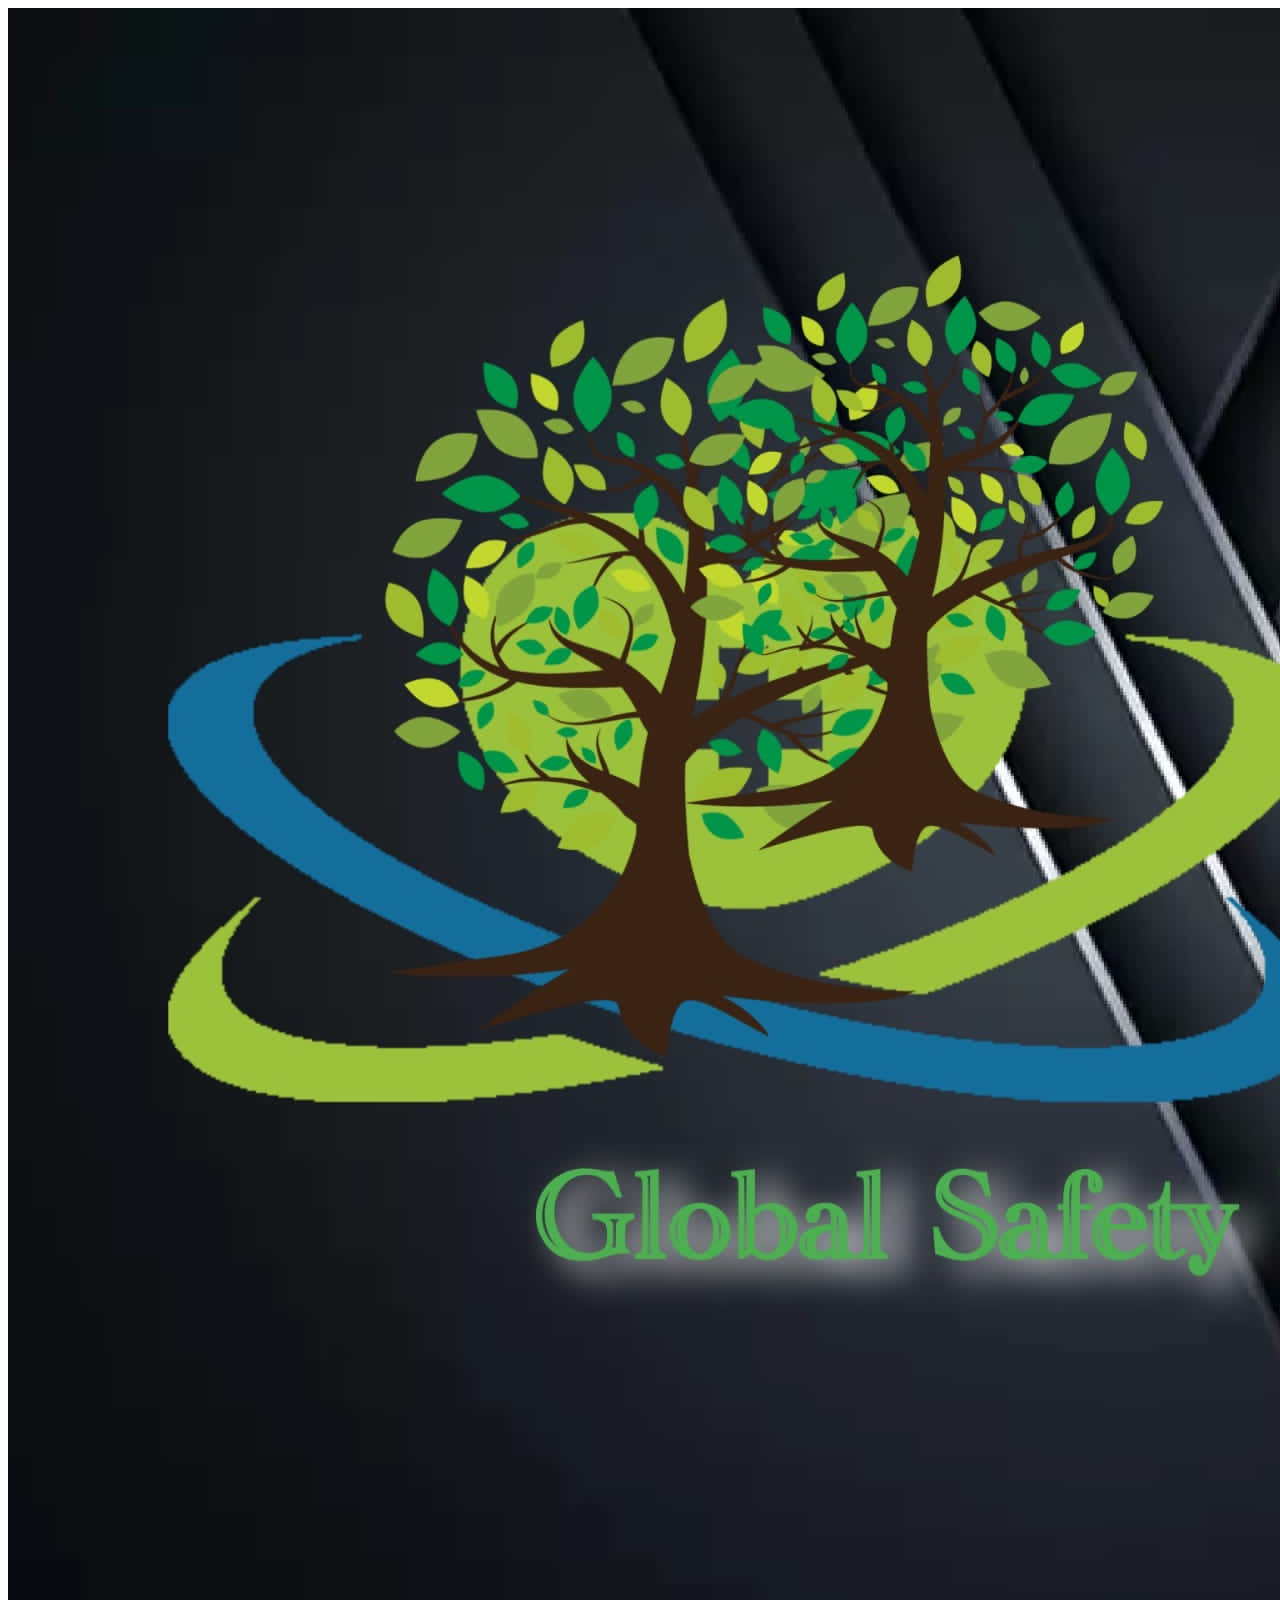
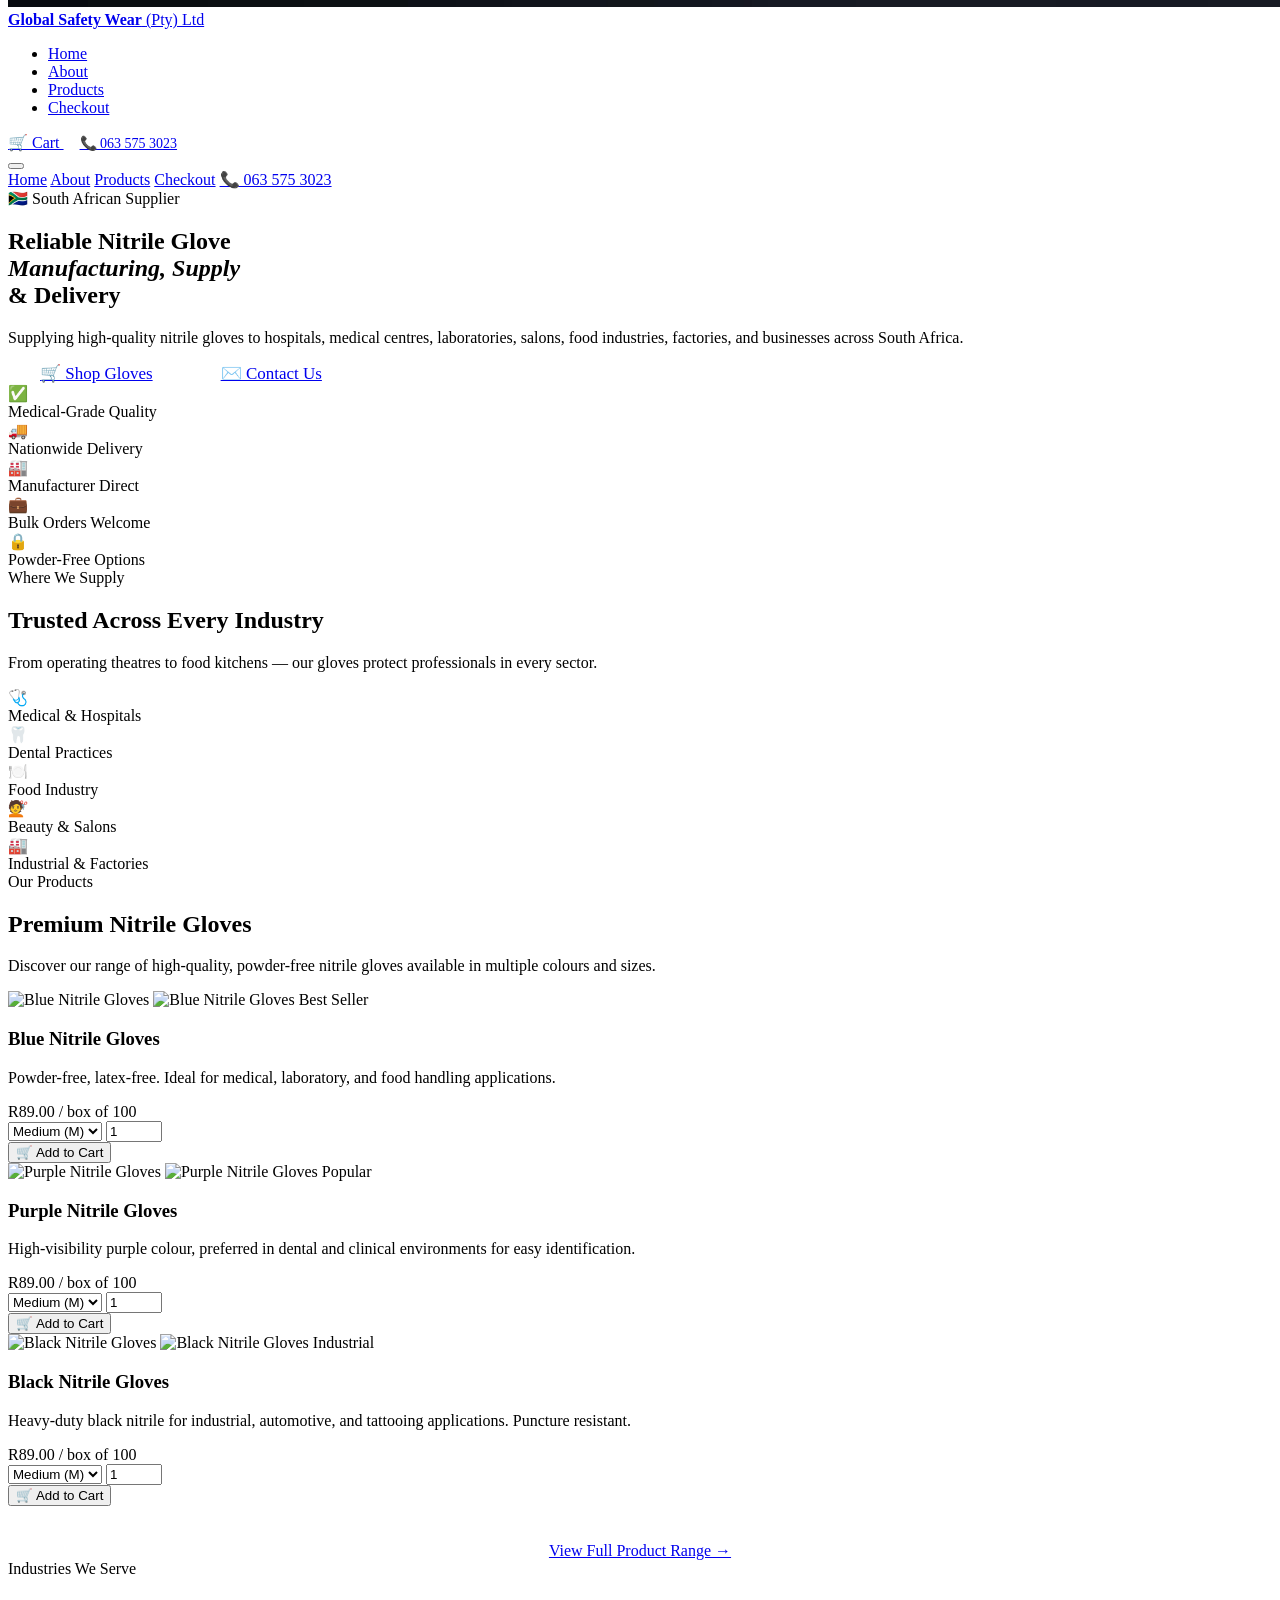
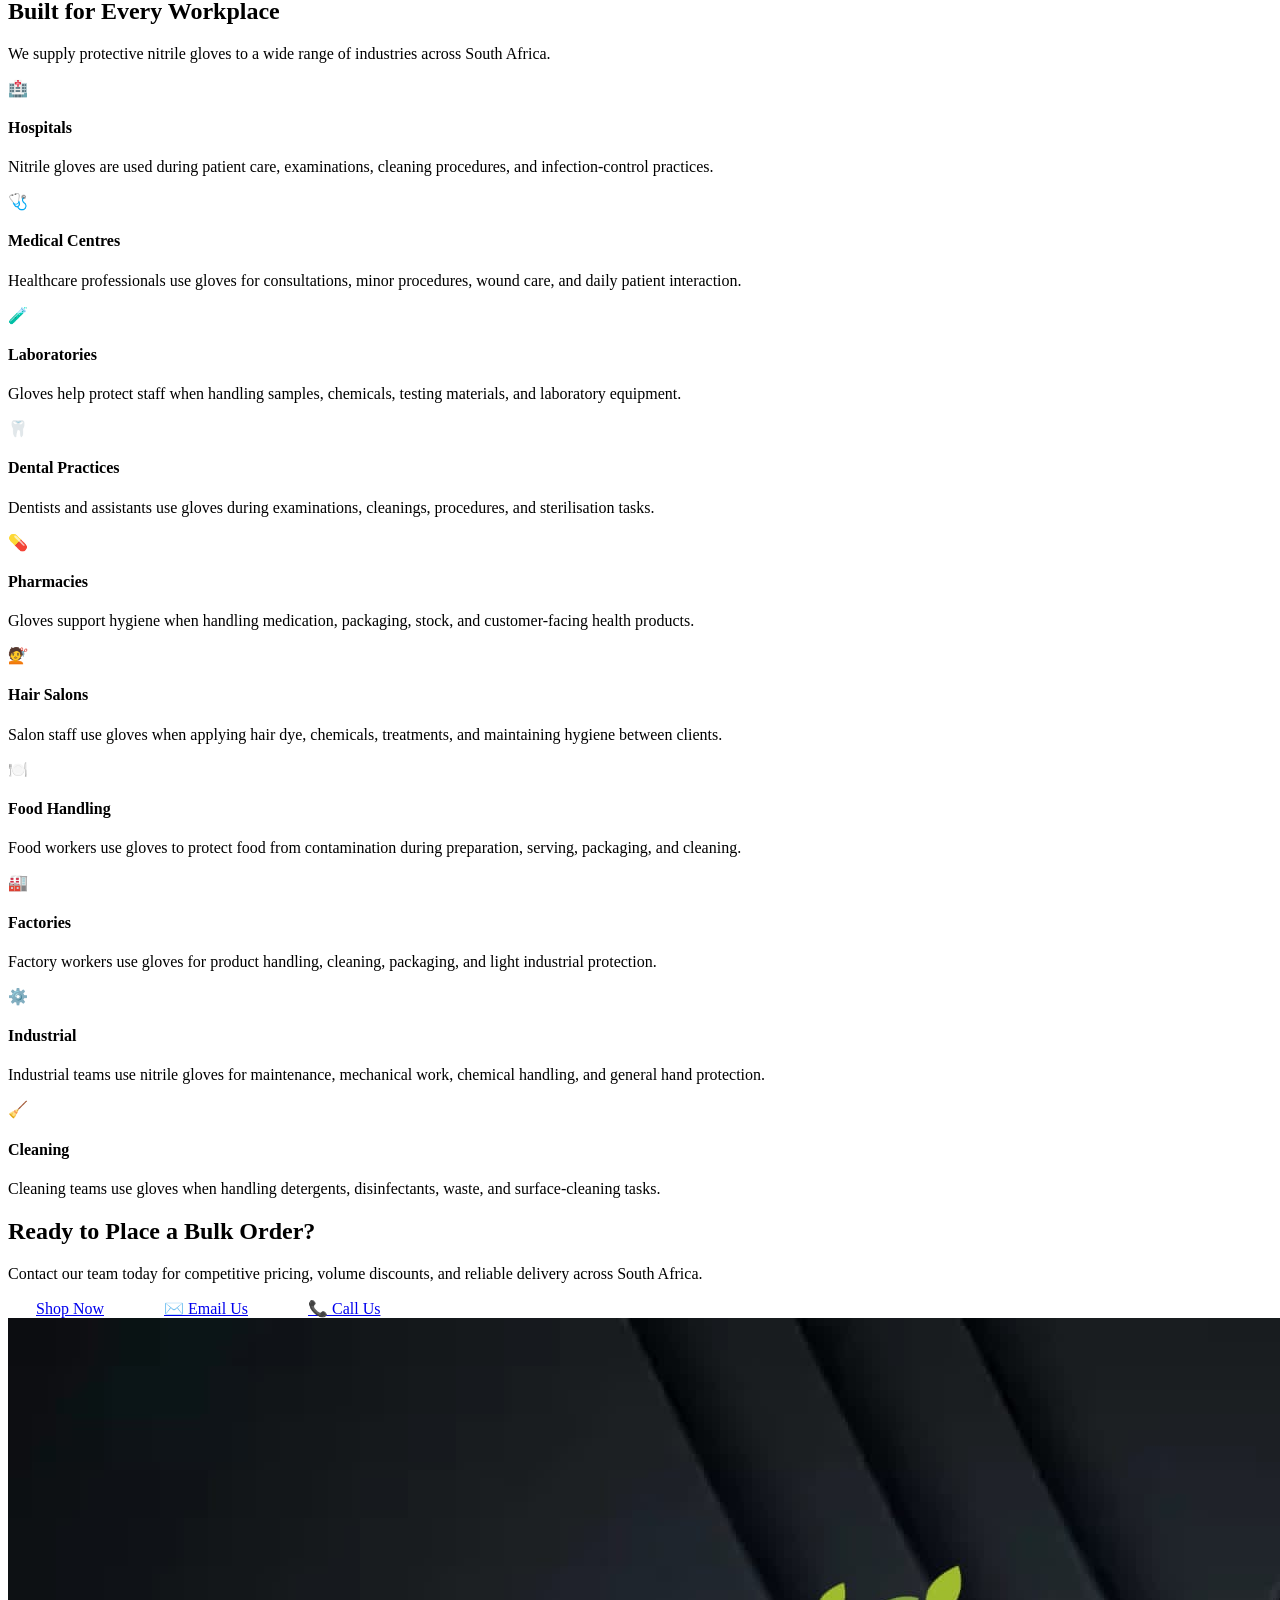
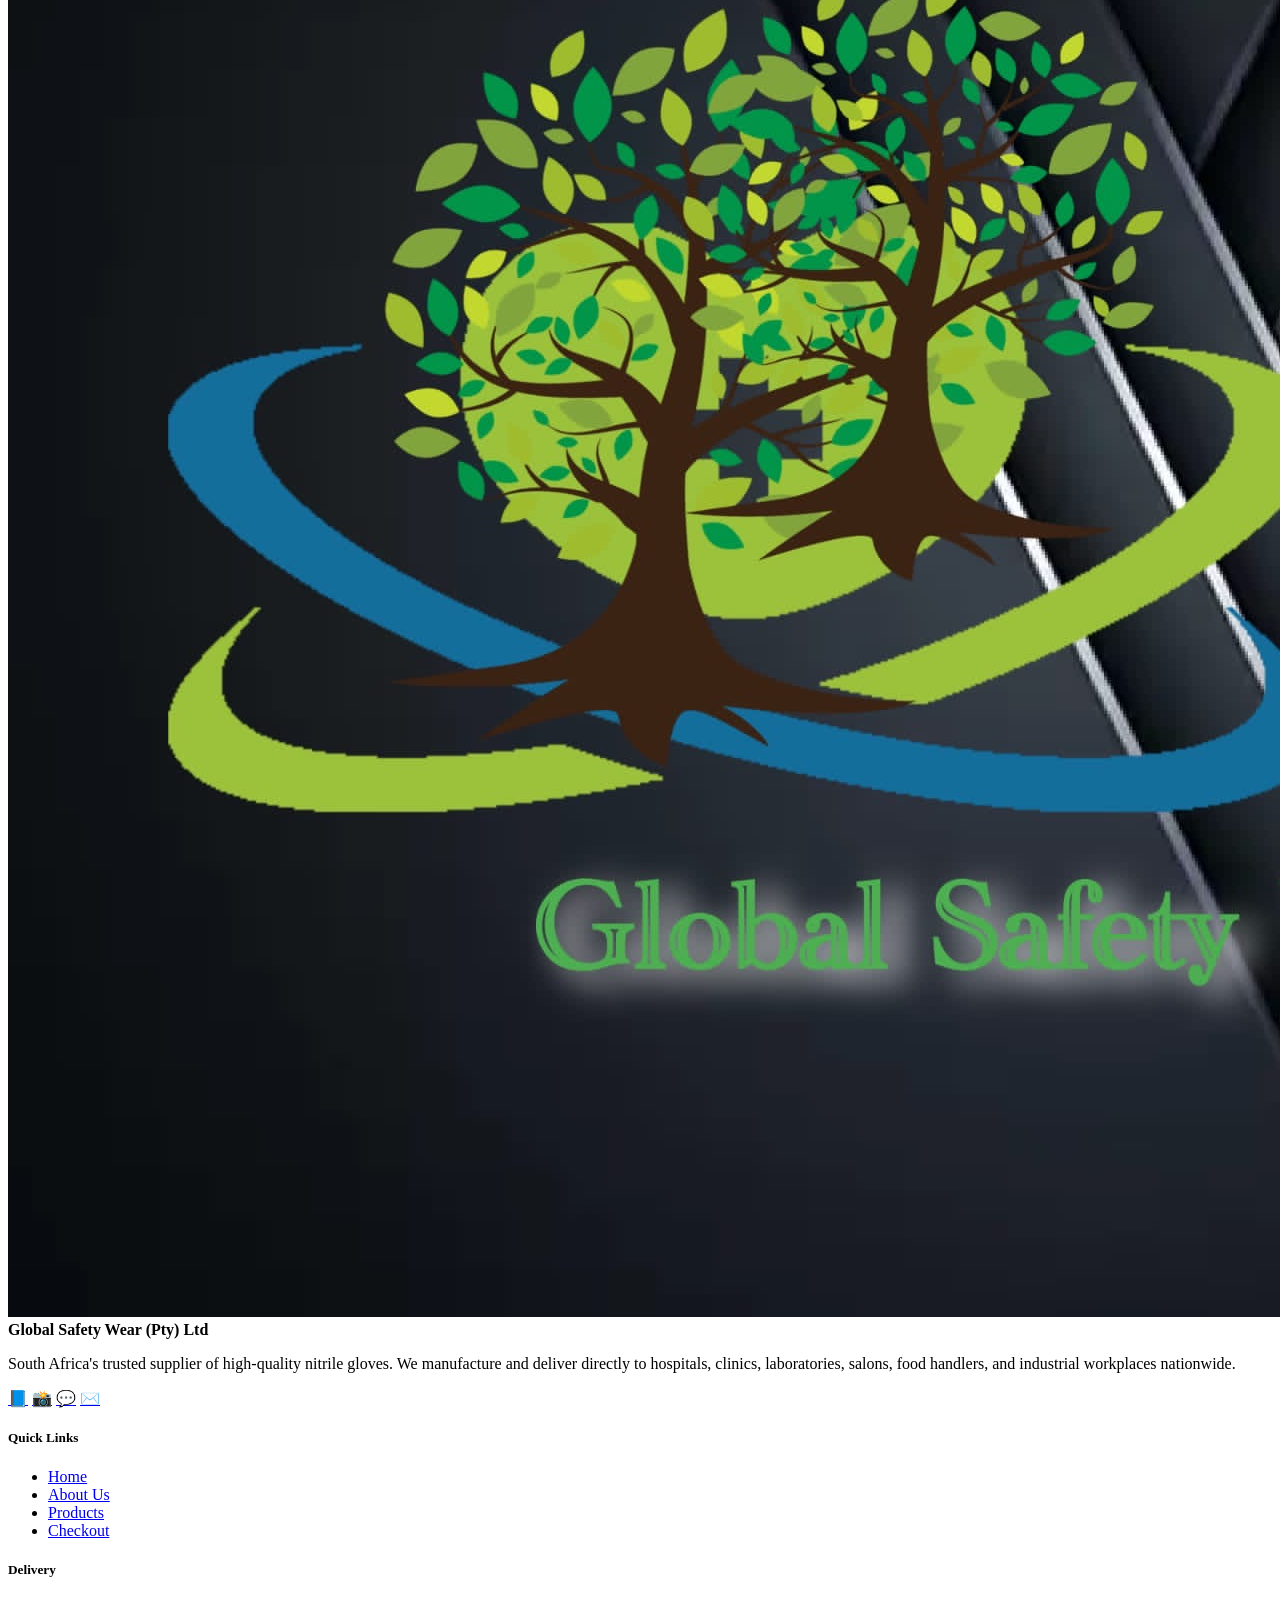
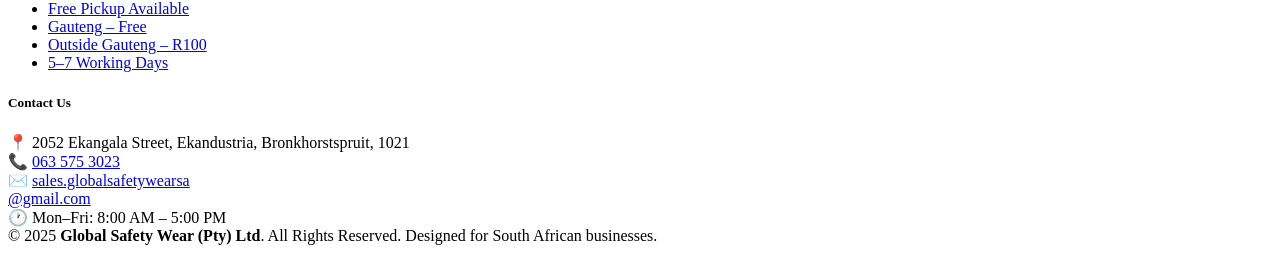
==== index.html @ 628c5deb "Rename index (4).html to index.html" ====
<!DOCTYPE html>
<html lang="en">
<head>
  <meta charset="UTF-8" />
  <meta name="viewport" content="width=device-width, initial-scale=1.0" />
  <meta name="description" content="Global Safety Wear (Pty) Ltd – Reliable nitrile glove manufacturing, supply and delivery across South Africa." />
  <title>Global Safety Wear (Pty) Ltd | Nitrile Gloves South Africa</title>
  <link rel="stylesheet" href="style.css" />
</head>
<body>

<!-- ==================== NAVIGATION ==================== -->
<nav class="navbar">
  <div class="container nav-inner">
    <a href="index.html" class="nav-logo">
      <img src="logo.jpg" alt="Global Safety Wear Logo" onerror="this.style.display='none'" />
      <div class="nav-logo-text">
        <strong>Global Safety Wear</strong>
        <span>(Pty) Ltd</span>
      </div>
    </a>
    <ul class="nav-links">
      <li><a href="index.html" class="active">Home</a></li>
      <li><a href="about.html">About</a></li>
      <li><a href="products.html">Products</a></li>
      <li><a href="payment.html">Checkout</a></li>
    </ul>
    <div class="nav-right">
      <a href="products.html" class="nav-cart-btn">
        🛒 Cart
        <span class="cart-count" style="display:none;">0</span>
      </a>
      <a href="tel:0635753023" class="btn btn-outline" style="padding:8px 16px;font-size:14px;">📞 063 575 3023</a>
    </div>
    <button class="nav-hamburger" aria-label="Open menu">
      <span></span><span></span><span></span>
    </button>
  </div>
  <nav class="nav-mobile">
    <a href="index.html" class="active">Home</a>
    <a href="about.html">About</a>
    <a href="products.html">Products</a>
    <a href="payment.html">Checkout</a>
    <a href="tel:0635753023">📞 063 575 3023</a>
  </nav>
</nav>

<!-- ==================== HERO ==================== -->
<section class="hero">
  <div class="hero-deco"></div>
  <div class="hero-deco2"></div>
  <div class="container">
    <div class="hero-content">
      <div class="hero-tag">🇿🇦 South African Supplier</div>
      <h1>Reliable Nitrile Glove<br><em>Manufacturing, Supply</em><br>&amp; Delivery</h1>
      <p>Supplying high-quality nitrile gloves to hospitals, medical centres, laboratories, salons, food industries, factories, and businesses across South Africa.</p>
      <div class="hero-btns">
        <a href="products.html" class="btn btn-primary" style="font-size:17px;padding:14px 32px;">🛒 Shop Gloves</a>
        <a href="mailto:sales.globalsafetywearsa@gmail.com" class="btn btn-outline" style="font-size:17px;padding:14px 32px;">✉️ Contact Us</a>
      </div>
    </div>
  </div>
</section>

<!-- ==================== TRUST BAR ==================== -->
<section class="trust-bar">
  <div class="container">
    <div class="trust-items">
      <div class="trust-item">
        <div class="trust-icon">✅</div>
        Medical-Grade Quality
      </div>
      <div class="trust-item">
        <div class="trust-icon">🚚</div>
        Nationwide Delivery
      </div>
      <div class="trust-item">
        <div class="trust-icon">🏭</div>
        Manufacturer Direct
      </div>
      <div class="trust-item">
        <div class="trust-icon">💼</div>
        Bulk Orders Welcome
      </div>
      <div class="trust-item">
        <div class="trust-icon">🔒</div>
        Powder-Free Options
      </div>
    </div>
  </div>
</section>

<!-- ==================== USE-CASE GALLERY ==================== -->
<section class="use-cases section-pad">
  <div class="container">
    <div class="tag">Where We Supply</div>
    <h2 class="section-title">Trusted Across Every Industry</h2>
    <p class="section-sub">From operating theatres to food kitchens — our gloves protect professionals in every sector.</p>
    <div class="gallery-grid">
      <div class="gallery-card medical">
        <div class="gallery-img">🩺</div>
        <div class="gallery-label">Medical &amp; Hospitals</div>
      </div>
      <div class="gallery-card dental">
        <div class="gallery-img">🦷</div>
        <div class="gallery-label">Dental Practices</div>
      </div>
      <div class="gallery-card food">
        <div class="gallery-img">🍽️</div>
        <div class="gallery-label">Food Industry</div>
      </div>
      <div class="gallery-card salon">
        <div class="gallery-img">💇</div>
        <div class="gallery-label">Beauty &amp; Salons</div>
      </div>
      <div class="gallery-card industrial">
        <div class="gallery-img">🏭</div>
        <div class="gallery-label">Industrial &amp; Factories</div>
      </div>
    </div>
  </div>
</section>

<!-- ==================== FEATURED PRODUCTS ==================== -->
<section class="featured-products section-pad">
  <div class="container">
    <div class="tag">Our Products</div>
    <h2 class="section-title">Premium Nitrile Gloves</h2>
    <p class="section-sub">Discover our range of high-quality, powder-free nitrile gloves available in multiple colours and sizes.</p>
    <div class="products-grid">

      <!-- Product 1 -->
      <div class="product-card">
       <div class="product-img multiple-images">
  <img src="images/Blue Gloves B.jpeg" alt="Blue Nitrile Gloves">
  <img src="images/Blue Gloves W.png" alt="Blue Nitrile Gloves">
  <span class="product-badge">Best Seller</span>
</div>
        <div class="product-body">
          <h3>Blue Nitrile Gloves</h3>
          <p>Powder-free, latex-free. Ideal for medical, laboratory, and food handling applications.</p>
          <div class="product-price">R89.00 <span>/ box of 100</span></div>
          <div class="product-controls">
            <select class="size-selector" id="s1-size">
              <option value="S">Small (S)</option>
              <option value="M" selected>Medium (M)</option>
              <option value="L">Large (L)</option>
            </select>
            <input type="number" class="qty-selector" id="s1-qty" value="1" min="1" max="999" />
          </div>
          <button class="btn-add-cart" onclick="addToCart('blue-nitrile','Blue Nitrile Gloves',89,document.getElementById('s1-size').value,parseInt(document.getElementById('s1-qty').value)||1,'🧤')">
            🛒 Add to Cart
          </button>
        </div>
      </div>

      <!-- Product 2 -->
      <div class="product-card">
       <div class="product-img multiple-images">
  <img src="images/Purple Gloves B.jpeg" alt="Purple Nitrile Gloves">
  <img src="images/Purple Gloves W.jpeg" alt="Purple Nitrile Gloves">
  <span class="product-badge">Popular</span>
</div>
        <div class="product-body">
          <h3>Purple Nitrile Gloves</h3>
          <p>High-visibility purple colour, preferred in dental and clinical environments for easy identification.</p>
          <div class="product-price">R89.00 <span>/ box of 100</span></div>
          <div class="product-controls">
            <select class="size-selector" id="s2-size">
              <option value="S">Small (S)</option>
              <option value="M" selected>Medium (M)</option>
              <option value="L">Large (L)</option>
            </select>
            <input type="number" class="qty-selector" id="s2-qty" value="1" min="1" max="999" />
          </div>
          <button class="btn-add-cart" onclick="addToCart('purple-nitrile','Purple Nitrile Gloves',89,document.getElementById('s2-size').value,parseInt(document.getElementById('s2-qty').value)||1,'🟣')">
            🛒 Add to Cart
          </button>
        </div>
      </div>

      <!-- Product 3 -->
      <div class="product-card">
       <div class="product-img multiple-images">
  <img src="images/Black Gloves B.jpeg" alt="Black Nitrile Gloves">
  <img src="images/Black Gloves W.jpeg" alt="Black Nitrile Gloves">
  <span class="product-badge">Industrial</span>
</div>
        <div class="product-body">
          <h3>Black Nitrile Gloves</h3>
          <p>Heavy-duty black nitrile for industrial, automotive, and tattooing applications. Puncture resistant.</p>
          <div class="product-price">R89.00 <span>/ box of 100</span></div>
          <div class="product-controls">
            <select class="size-selector" id="s3-size">
              <option value="S">Small (S)</option>
              <option value="M" selected>Medium (M)</option>
              <option value="L">Large (L)</option>
            </select>
            <input type="number" class="qty-selector" id="s3-qty" value="1" min="1" max="999" />
          </div>
          <button class="btn-add-cart" onclick="addToCart('black-nitrile','Black Nitrile Gloves',89,document.getElementById('s3-size').value,parseInt(document.getElementById('s3-qty').value)||1,'⚫')">
            🛒 Add to Cart
          </button>
        </div>
      </div>

    </div>
    <div style="text-align:center;margin-top:36px;">
      <a href="products.html" class="btn btn-blue" style="font-size:16px;padding:13px 32px;">View Full Product Range →</a>
    </div>
  </div>
</section>

<!-- ==================== INDUSTRIES ==================== -->
<section class="industries section-pad">
  <div class="container">
    <div class="tag">Industries We Serve</div>
    <h2 class="section-title">Built for Every Workplace</h2>
    <p class="section-sub">We supply protective nitrile gloves to a wide range of industries across South Africa.</p>
  <div class="industries-grid industry-info-grid">

  <div class="industry-card industry-info-card">
    <span class="industry-icon">🏥</span>
    <h4>Hospitals</h4>
    <p>Nitrile gloves are used during patient care, examinations, cleaning procedures, and infection-control practices.</p>
  </div>

  <div class="industry-card industry-info-card">
    <span class="industry-icon">🩺</span>
    <h4>Medical Centres</h4>
    <p>Healthcare professionals use gloves for consultations, minor procedures, wound care, and daily patient interaction.</p>
  </div>

  <div class="industry-card industry-info-card">
    <span class="industry-icon">🧪</span>
    <h4>Laboratories</h4>
    <p>Gloves help protect staff when handling samples, chemicals, testing materials, and laboratory equipment.</p>
  </div>

  <div class="industry-card industry-info-card">
    <span class="industry-icon">🦷</span>
    <h4>Dental Practices</h4>
    <p>Dentists and assistants use gloves during examinations, cleanings, procedures, and sterilisation tasks.</p>
  </div>

  <div class="industry-card industry-info-card">
    <span class="industry-icon">💊</span>
    <h4>Pharmacies</h4>
    <p>Gloves support hygiene when handling medication, packaging, stock, and customer-facing health products.</p>
  </div>

  <div class="industry-card industry-info-card">
    <span class="industry-icon">💇</span>
    <h4>Hair Salons</h4>
    <p>Salon staff use gloves when applying hair dye, chemicals, treatments, and maintaining hygiene between clients.</p>
  </div>

  <div class="industry-card industry-info-card">
    <span class="industry-icon">🍽️</span>
    <h4>Food Handling</h4>
    <p>Food workers use gloves to protect food from contamination during preparation, serving, packaging, and cleaning.</p>
  </div>

  <div class="industry-card industry-info-card">
    <span class="industry-icon">🏭</span>
    <h4>Factories</h4>
    <p>Factory workers use gloves for product handling, cleaning, packaging, and light industrial protection.</p>
  </div>

  <div class="industry-card industry-info-card">
    <span class="industry-icon">⚙️</span>
    <h4>Industrial</h4>
    <p>Industrial teams use nitrile gloves for maintenance, mechanical work, chemical handling, and general hand protection.</p>
  </div>

  <div class="industry-card industry-info-card">
    <span class="industry-icon">🧹</span>
    <h4>Cleaning</h4>
    <p>Cleaning teams use gloves when handling detergents, disinfectants, waste, and surface-cleaning tasks.</p>
  </div>

</div>
  </div>
</section>

<!-- ==================== CTA BANNER ==================== -->
<section class="cta-banner">
  <div class="container">
    <h2>Ready to Place a Bulk Order?</h2>
    <p>Contact our team today for competitive pricing, volume discounts, and reliable delivery across South Africa.</p>
    <div class="cta-btns">
      <a href="products.html" class="btn btn-primary" style="font-size:16px;padding:13px 28px;">Shop Now</a>
      <a href="mailto:sales.globalsafetywearsa@gmail.com" class="btn btn-outline" style="font-size:16px;padding:13px 28px;">✉️ Email Us</a>
      <a href="tel:0635753023" class="btn btn-outline" style="font-size:16px;padding:13px 28px;">📞 Call Us</a>
    </div>
  </div>
</section>

<!-- ==================== FOOTER ==================== -->
<footer class="footer">
  <div class="container">
    <div class="footer-grid">
      <!-- Brand -->
      <div>
        <div class="footer-logo">
          <img src="logo.jpg" alt="Global Safety Wear Logo" onerror="this.style.display='none'" />
          <strong>Global Safety Wear (Pty) Ltd</strong>
        </div>
        <p class="footer-about">South Africa's trusted supplier of high-quality nitrile gloves. We manufacture and deliver directly to hospitals, clinics, laboratories, salons, food handlers, and industrial workplaces nationwide.</p>
        <div class="footer-social">
          <a href="#" class="social-icon" title="Facebook">📘</a>
          <a href="#" class="social-icon" title="Instagram">📸</a>
          <a href="#" class="social-icon" title="WhatsApp">💬</a>
          <a href="mailto:sales.globalsafetywearsa@gmail.com" class="social-icon" title="Email">✉️</a>
        </div>
      </div>
      <!-- Quick Links -->
      <div class="footer-col">
        <h5>Quick Links</h5>
        <ul>
          <li><a href="index.html">Home</a></li>
          <li><a href="about.html">About Us</a></li>
          <li><a href="products.html">Products</a></li>
          <li><a href="payment.html">Checkout</a></li>
        </ul>
      </div>
      <!-- Delivery -->
      <div class="footer-col">
        <h5>Delivery</h5>
        <ul>
          <li><a href="#">Free Pickup Available</a></li>
          <li><a href="#">Gauteng – Free</a></li>
          <li><a href="#">Outside Gauteng – R100</a></li>
          <li><a href="#">5–7 Working Days</a></li>
        </ul>
      </div>
      <!-- Contact -->
      <div class="footer-col">
        <h5>Contact Us</h5>
        <div class="footer-contact-item">
          <span class="ico">📍</span>
          <span>2052 Ekangala Street, Ekandustria, Bronkhorstspruit, 1021</span>
        </div>
        <div class="footer-contact-item">
          <span class="ico">📞</span>
          <a href="tel:0635753023">063 575 3023</a>
        </div>
        <div class="footer-contact-item">
          <span class="ico">✉️</span>
          <a href="mailto:sales.globalsafetywearsa@gmail.com">sales.globalsafetywearsa<br>@gmail.com</a>
        </div>
        <div class="footer-contact-item">
          <span class="ico">🕐</span>
          <span>Mon–Fri: 8:00 AM – 5:00 PM</span>
        </div>
      </div>
    </div>
    <div class="footer-bottom">
      <span>&copy; 2025 <strong>Global Safety Wear (Pty) Ltd</strong>. All Rights Reserved.</span>
      <span>Designed for South African businesses.</span>
    </div>
  </div>
</footer>

<script src="script.js"></script>
</body>
</html>
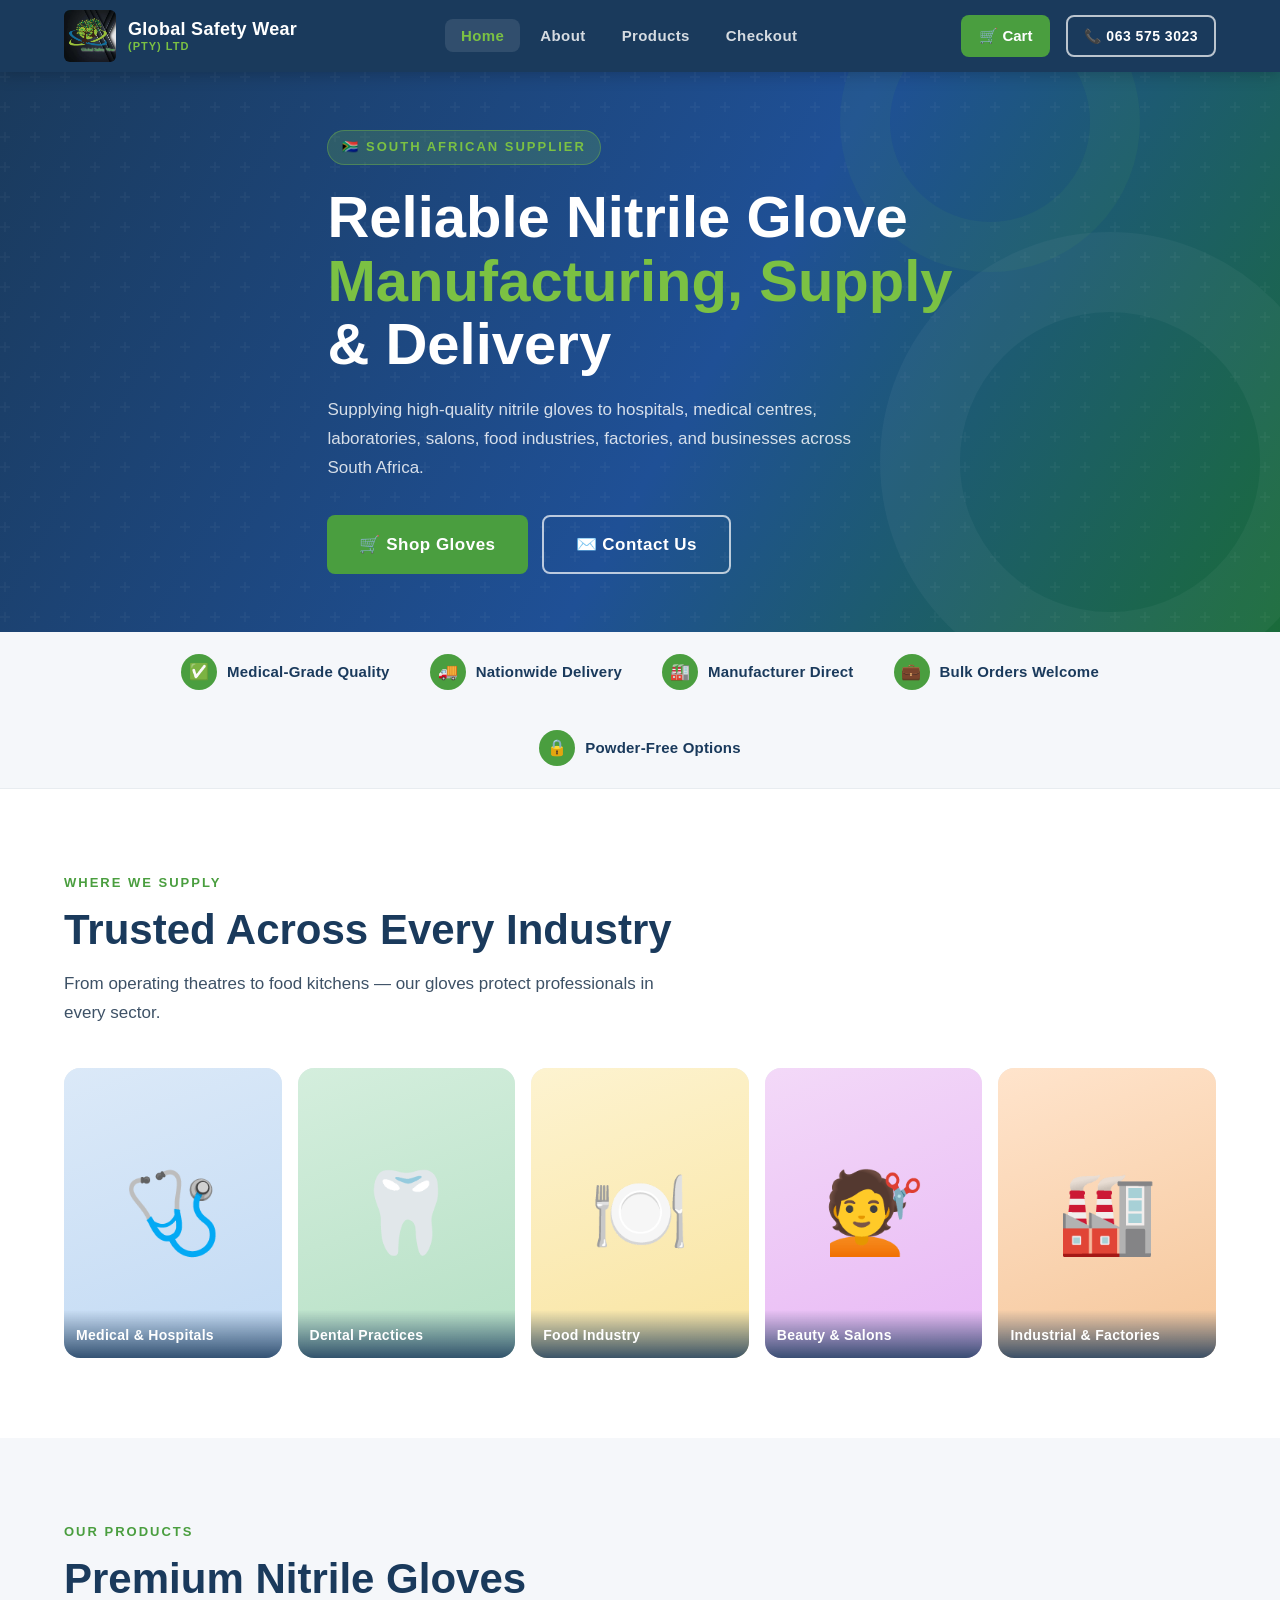
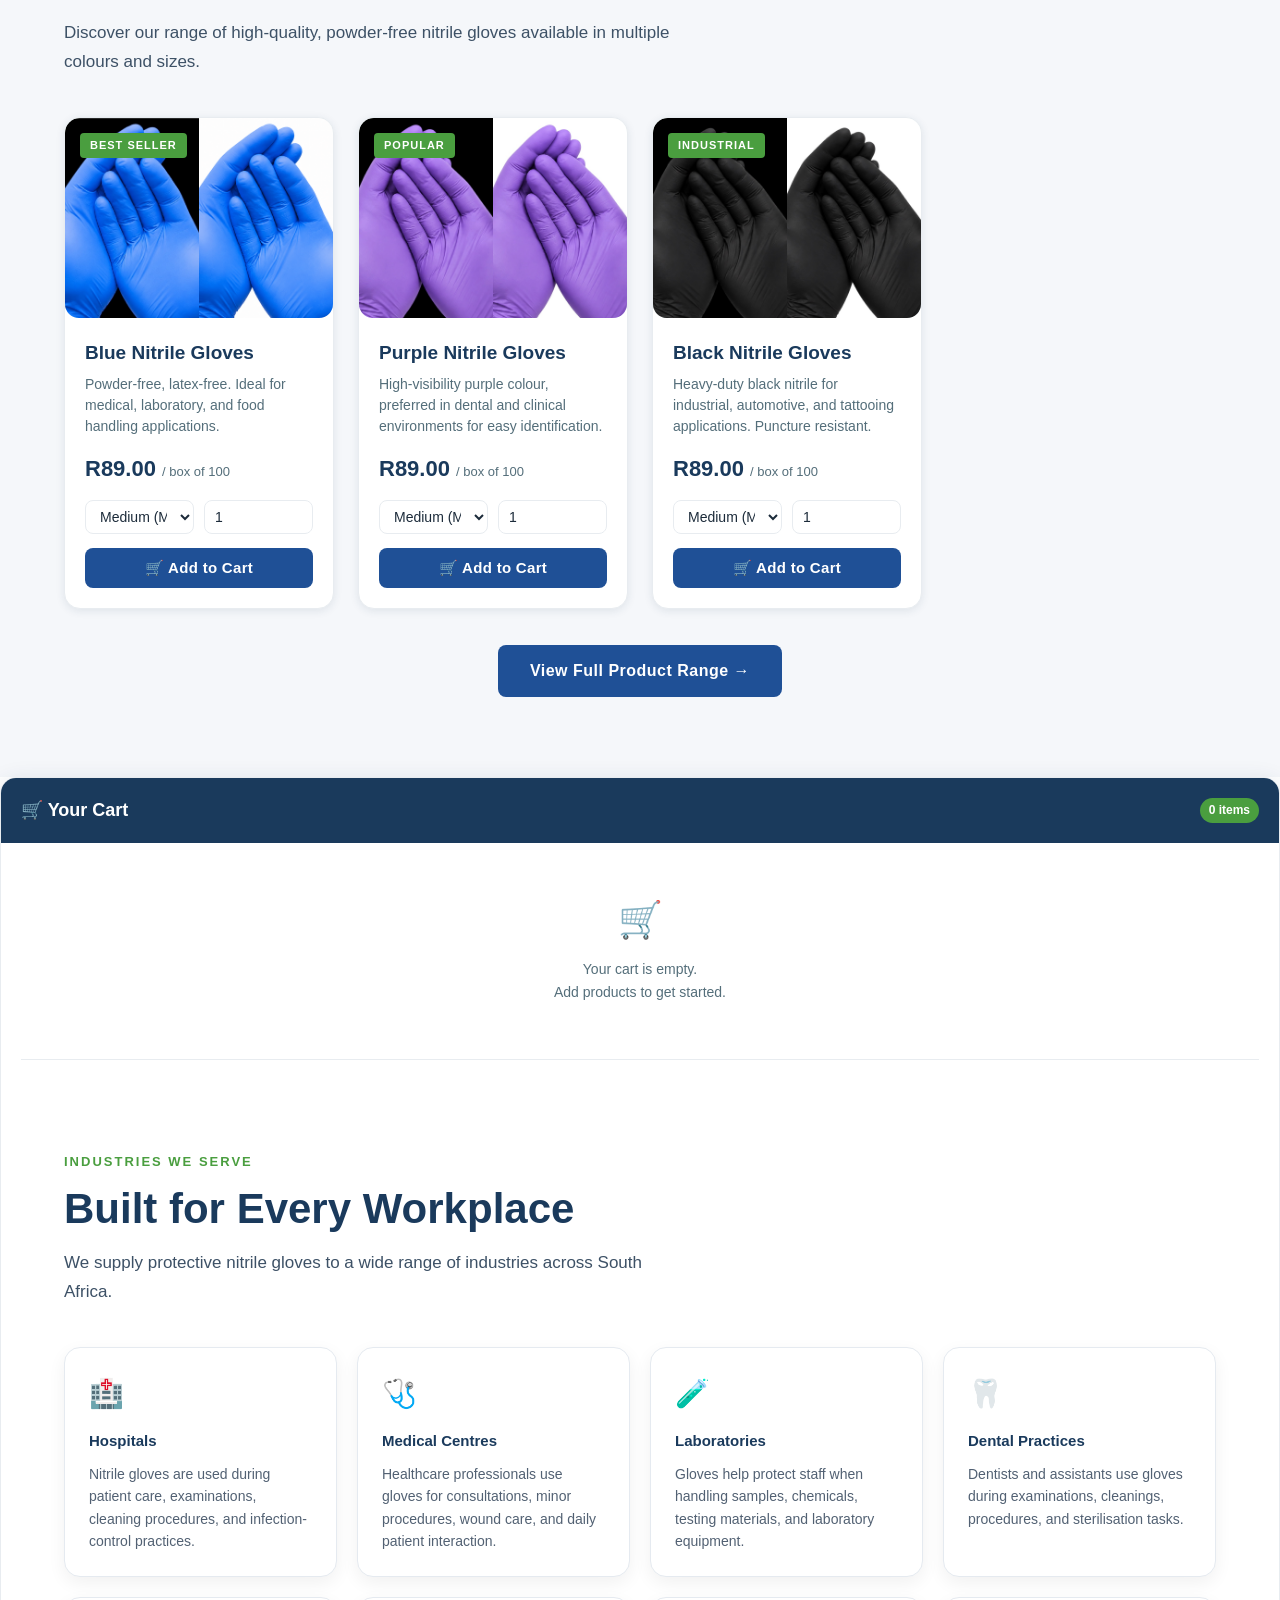
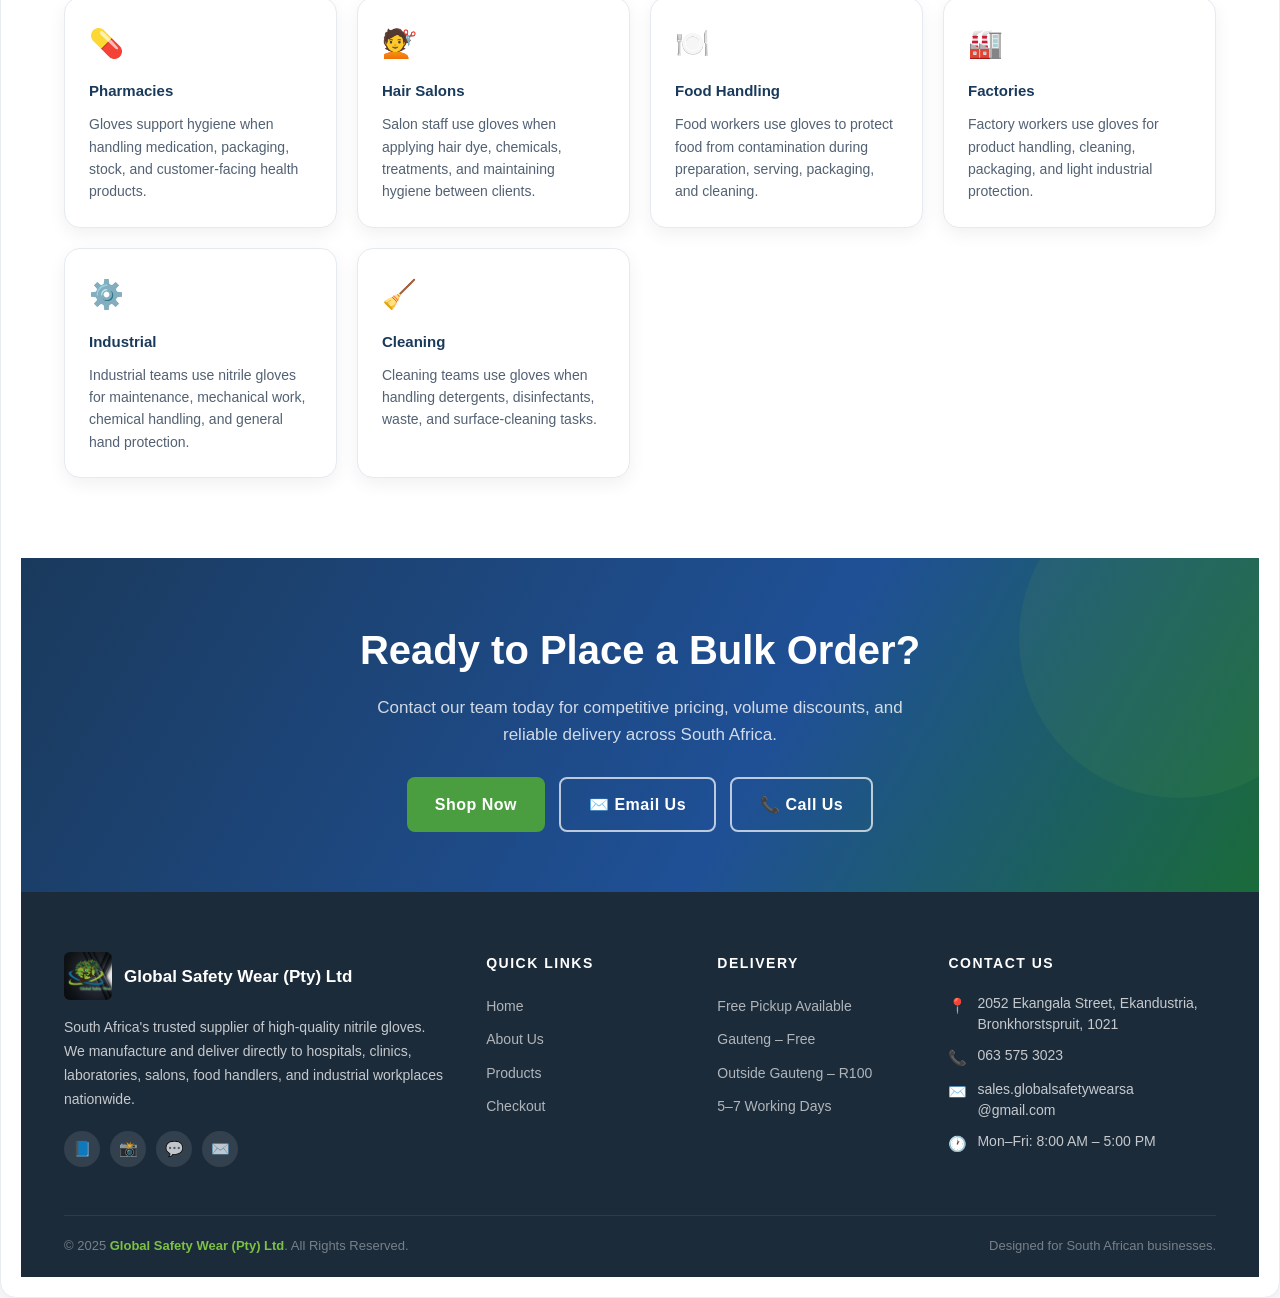
==== commit 9bbdca9c: "Update index.html" ====
--- a/index.html
+++ b/index.html
@@ -211,6 +211,22 @@
   </div>
 </section>
 
+     <!-- ===== CART SIDEBAR ===== -->
+      <div class="cart-sidebar">
+        <div class="cart-header">
+          <h3>🛒 Your Cart</h3>
+          <span id="cart-count-badge">0 items</span>
+        </div>
+        <div class="cart-body" id="cart-body">
+          <div class="cart-empty">
+            <span class="ico">🛒</span>
+            <p>Your cart is empty.</p>
+            <p>Add products to get started.</p>
+          </div>
+        </div>
+        <div style="padding:0 20px 20px;">
+          <div class="cart-divider"></div>
+
 <!-- ==================== INDUSTRIES ==================== -->
 <section class="industries section-pad">
   <div class="container">
--- a/style.css
+++ b/style.css
@@ -0,0 +1,1617 @@
+/* ============================================================
+   Global Safety Wear (Pty) Ltd — Main Stylesheet
+   Brand colours: Deep Blue #1a3a5c | Green #4a9e3f | Lime #7bc143
+   ============================================================ */
+
+/* ---------- Google Fonts ---------- */
+@import url('https://fonts.googleapis.com/css2?family=Barlow:wght@300;400;500;600;700;800&family=Barlow+Condensed:wght@600;700;800&display=swap');
+
+/* ---------- CSS Variables ---------- */
+:root {
+  --blue-dark:   #1a3a5c;
+  --blue-mid:    #1f5096;
+  --blue-light:  #2e6fbd;
+  --green-dark:  #2d7a24;
+  --green-mid:   #4a9e3f;
+  --green-light: #7bc143;
+  --white:       #ffffff;
+  --off-white:   #f5f7fa;
+  --grey-light:  #e8ecf0;
+  --grey-mid:    #b0bec5;
+  --grey-dark:   #546e7a;
+  --text-dark:   #1c2b3a;
+  --text-body:   #3d5166;
+  --shadow-sm:   0 2px 8px rgba(26,58,92,0.10);
+  --shadow-md:   0 6px 24px rgba(26,58,92,0.14);
+  --shadow-lg:   0 16px 48px rgba(26,58,92,0.18);
+  --radius:      8px;
+  --radius-lg:   16px;
+  --nav-h:       72px;
+  --font-head:   'Barlow Condensed', sans-serif;
+  --font-body:   'Barlow', sans-serif;
+  --transition:  0.25s ease;
+}
+
+/* ---------- Reset & Base ---------- */
+*, *::before, *::after { box-sizing: border-box; margin: 0; padding: 0; }
+html { scroll-behavior: smooth; }
+body {
+  font-family: var(--font-body);
+  font-size: 16px;
+  color: var(--text-body);
+  background: var(--white);
+  line-height: 1.6;
+  -webkit-font-smoothing: antialiased;
+}
+img { display: block; max-width: 100%; }
+a { text-decoration: none; color: inherit; }
+ul { list-style: none; }
+button { cursor: pointer; font-family: var(--font-body); border: none; }
+
+/* ---------- Utility ---------- */
+.container {
+  max-width: 1200px;
+  margin: 0 auto;
+  padding: 0 24px;
+}
+.section-pad { padding: 80px 0; }
+.section-pad-sm { padding: 52px 0; }
+
+.tag {
+  display: inline-block;
+  font-family: var(--font-head);
+  font-size: 13px;
+  font-weight: 700;
+  letter-spacing: 2px;
+  text-transform: uppercase;
+  color: var(--green-mid);
+  margin-bottom: 12px;
+}
+.section-title {
+  font-family: var(--font-head);
+  font-size: clamp(28px, 4vw, 42px);
+  font-weight: 800;
+  color: var(--blue-dark);
+  line-height: 1.15;
+  margin-bottom: 16px;
+}
+.section-sub {
+  font-size: 17px;
+  color: var(--text-body);
+  max-width: 620px;
+  line-height: 1.7;
+}
+.text-center { text-align: center; }
+.text-center .section-sub { margin: 0 auto; }
+
+/* ---------- Buttons ---------- */
+.btn {
+  display: inline-flex;
+  align-items: center;
+  gap: 8px;
+  padding: 13px 28px;
+  border-radius: var(--radius);
+  font-family: var(--font-head);
+  font-size: 16px;
+  font-weight: 700;
+  letter-spacing: 0.5px;
+  transition: background var(--transition), transform var(--transition), box-shadow var(--transition);
+}
+.btn-primary {
+  background: var(--green-mid);
+  color: var(--white);
+}
+.btn-primary:hover {
+  background: var(--green-dark);
+  transform: translateY(-2px);
+  box-shadow: 0 6px 20px rgba(74,158,63,0.35);
+}
+.btn-outline {
+  background: transparent;
+  color: var(--white);
+  border: 2px solid rgba(255,255,255,0.7);
+}
+.btn-outline:hover {
+  background: rgba(255,255,255,0.12);
+  border-color: var(--white);
+}
+.btn-blue {
+  background: var(--blue-mid);
+  color: var(--white);
+}
+.btn-blue:hover {
+  background: var(--blue-dark);
+  transform: translateY(-2px);
+  box-shadow: 0 6px 20px rgba(31,80,150,0.35);
+}
+
+/* ============================================================
+   NAVIGATION
+   ============================================================ */
+.navbar {
+  position: sticky;
+  top: 0;
+  z-index: 1000;
+  height: var(--nav-h);
+  background: var(--blue-dark);
+  box-shadow: 0 2px 16px rgba(0,0,0,0.22);
+}
+.nav-inner {
+  display: flex;
+  align-items: center;
+  justify-content: space-between;
+  height: 100%;
+}
+.nav-logo {
+  display: flex;
+  align-items: center;
+  gap: 12px;
+}
+.nav-logo img {
+  height: 52px;
+  width: 52px;
+  object-fit: cover;
+  border-radius: 6px;
+}
+.nav-logo-text {
+  display: flex;
+  flex-direction: column;
+  line-height: 1.2;
+}
+.nav-logo-text strong {
+  font-family: var(--font-head);
+  font-size: 18px;
+  font-weight: 800;
+  color: var(--white);
+  letter-spacing: 0.3px;
+}
+.nav-logo-text span {
+  font-size: 11px;
+  color: var(--green-light);
+  letter-spacing: 1px;
+  text-transform: uppercase;
+  font-weight: 600;
+}
+.nav-links {
+  display: flex;
+  align-items: center;
+  gap: 4px;
+}
+.nav-links a {
+  font-family: var(--font-head);
+  font-size: 15px;
+  font-weight: 600;
+  color: rgba(255,255,255,0.82);
+  padding: 8px 16px;
+  border-radius: var(--radius);
+  letter-spacing: 0.4px;
+  transition: color var(--transition), background var(--transition);
+}
+.nav-links a:hover,
+.nav-links a.active {
+  color: var(--white);
+  background: rgba(255,255,255,0.1);
+}
+.nav-links a.active { color: var(--green-light); }
+
+.nav-cart-btn {
+  position: relative;
+  display: flex;
+  align-items: center;
+  gap: 8px;
+  background: var(--green-mid);
+  color: var(--white);
+  padding: 9px 18px;
+  border-radius: var(--radius);
+  font-family: var(--font-head);
+  font-size: 15px;
+  font-weight: 700;
+  transition: background var(--transition);
+}
+.nav-cart-btn:hover { background: var(--green-dark); }
+.cart-count {
+  position: absolute;
+  top: -6px;
+  right: -6px;
+  background: #e53935;
+  color: white;
+  font-size: 11px;
+  font-weight: 700;
+  width: 20px;
+  height: 20px;
+  border-radius: 50%;
+  display: flex;
+  align-items: center;
+  justify-content: center;
+}
+.nav-right { display: flex; align-items: center; gap: 16px; }
+
+/* Hamburger */
+.nav-hamburger {
+  display: none;
+  flex-direction: column;
+  gap: 5px;
+  background: none;
+  padding: 6px;
+}
+.nav-hamburger span {
+  display: block;
+  width: 24px;
+  height: 2px;
+  background: var(--white);
+  border-radius: 2px;
+  transition: transform var(--transition), opacity var(--transition);
+}
+.nav-hamburger.open span:nth-child(1) { transform: translateY(7px) rotate(45deg); }
+.nav-hamburger.open span:nth-child(2) { opacity: 0; }
+.nav-hamburger.open span:nth-child(3) { transform: translateY(-7px) rotate(-45deg); }
+
+.nav-mobile {
+  display: none;
+  flex-direction: column;
+  background: var(--blue-dark);
+  padding: 16px 24px 20px;
+  border-top: 1px solid rgba(255,255,255,0.1);
+}
+.nav-mobile.open { display: flex; }
+.nav-mobile a {
+  font-family: var(--font-head);
+  font-size: 17px;
+  font-weight: 600;
+  color: rgba(255,255,255,0.85);
+  padding: 10px 0;
+  border-bottom: 1px solid rgba(255,255,255,0.07);
+  letter-spacing: 0.3px;
+}
+.nav-mobile a:last-child { border-bottom: none; }
+.nav-mobile a:hover, .nav-mobile a.active { color: var(--green-light); }
+
+/* ============================================================
+   HERO
+   ============================================================ */
+.hero {
+  position: relative;
+  min-height: 560px;
+  display: flex;
+  align-items: center;
+  background: linear-gradient(120deg, var(--blue-dark) 0%, #1f5096 55%, #1a6b3a 100%);
+  overflow: hidden;
+}
+.hero::before {
+  content: '';
+  position: absolute;
+  inset: 0;
+  background: url("data:image/svg+xml,%3Csvg width='60' height='60' viewBox='0 0 60 60' xmlns='http://www.w3.org/2000/svg'%3E%3Cg fill='none' fill-rule='evenodd'%3E%3Cg fill='%23ffffff' fill-opacity='0.03'%3E%3Cpath d='M36 34v-4h-2v4h-4v2h4v4h2v-4h4v-2h-4zm0-30V0h-2v4h-4v2h4v4h2V6h4V4h-4zM6 34v-4H4v4H0v2h4v4h2v-4h4v-2H6zM6 4V0H4v4H0v2h4v4h2V6h4V4H6z'/%3E%3C/g%3E%3C/g%3E%3C/svg%3E") repeat;
+  pointer-events: none;
+}
+.hero-content {
+  position: relative;
+  z-index: 2;
+  max-width: 660px;
+}
+.hero-tag {
+  display: inline-flex;
+  align-items: center;
+  gap: 8px;
+  background: rgba(123,193,67,0.2);
+  border: 1px solid rgba(123,193,67,0.4);
+  color: var(--green-light);
+  font-family: var(--font-head);
+  font-size: 13px;
+  font-weight: 700;
+  letter-spacing: 2px;
+  text-transform: uppercase;
+  padding: 6px 14px;
+  border-radius: 20px;
+  margin-bottom: 20px;
+}
+.hero h1 {
+  font-family: var(--font-head);
+  font-size: clamp(32px, 5vw, 58px);
+  font-weight: 800;
+  color: var(--white);
+  line-height: 1.1;
+  margin-bottom: 20px;
+}
+.hero h1 em {
+  font-style: normal;
+  color: var(--green-light);
+}
+.hero p {
+  font-size: 17px;
+  color: rgba(255,255,255,0.82);
+  line-height: 1.7;
+  margin-bottom: 32px;
+  max-width: 540px;
+}
+.hero-btns { display: flex; gap: 14px; flex-wrap: wrap; }
+.hero-deco {
+  position: absolute;
+  right: -60px;
+  bottom: -60px;
+  width: 460px;
+  height: 460px;
+  border-radius: 50%;
+  border: 80px solid rgba(255,255,255,0.04);
+  pointer-events: none;
+}
+.hero-deco2 {
+  position: absolute;
+  right: 140px;
+  top: -100px;
+  width: 300px;
+  height: 300px;
+  border-radius: 50%;
+  border: 50px solid rgba(123,193,67,0.06);
+  pointer-events: none;
+}
+
+/* ============================================================
+   TRUST BAR
+   ============================================================ */
+.trust-bar {
+  background: var(--off-white);
+  border-bottom: 1px solid var(--grey-light);
+  padding: 22px 0;
+}
+.trust-items {
+  display: flex;
+  align-items: center;
+  justify-content: center;
+  gap: 40px;
+  flex-wrap: wrap;
+}
+.trust-item {
+  display: flex;
+  align-items: center;
+  gap: 10px;
+  font-family: var(--font-head);
+  font-size: 15px;
+  font-weight: 700;
+  color: var(--blue-dark);
+  letter-spacing: 0.2px;
+}
+.trust-icon {
+  width: 36px;
+  height: 36px;
+  background: var(--green-mid);
+  border-radius: 50%;
+  display: flex;
+  align-items: center;
+  justify-content: center;
+  color: white;
+  font-size: 16px;
+  flex-shrink: 0;
+}
+
+/* ============================================================
+   INDUSTRIES SECTION
+   ============================================================ */
+.industries { background: var(--white); }
+.industries-grid {
+  display: grid;
+  grid-template-columns: repeat(auto-fill, minmax(170px, 1fr));
+  gap: 16px;
+  margin-top: 40px;
+}
+.industry-card {
+  background: var(--off-white);
+  border: 1px solid var(--grey-light);
+  border-radius: var(--radius-lg);
+  padding: 24px 16px;
+  text-align: center;
+  transition: border-color var(--transition), box-shadow var(--transition), transform var(--transition);
+}
+.industry-card:hover {
+  border-color: var(--green-mid);
+  box-shadow: var(--shadow-md);
+  transform: translateY(-3px);
+}
+.industry-icon {
+  font-size: 32px;
+  margin-bottom: 10px;
+  display: block;
+}
+.industry-card h4 {
+  font-family: var(--font-head);
+  font-size: 15px;
+  font-weight: 700;
+  color: var(--blue-dark);
+}
+
+/* ============================================================
+   FEATURED PRODUCTS (HOME)
+   ============================================================ */
+.featured-products { background: var(--off-white); }
+.products-grid {
+  display: grid;
+  grid-template-columns: repeat(auto-fill, minmax(260px, 1fr));
+  gap: 24px;
+  margin-top: 40px;
+}
+.product-card {
+  background: var(--white);
+  border-radius: var(--radius-lg);
+  box-shadow: var(--shadow-sm);
+  overflow: hidden;
+  border: 1px solid var(--grey-light);
+  display: flex;
+  flex-direction: column;
+  transition: box-shadow var(--transition), transform var(--transition);
+}
+.product-card:hover {
+  box-shadow: var(--shadow-md);
+  transform: translateY(-4px);
+}
+.product-img {
+  height: 200px;
+  display: flex;
+  align-items: center;
+  justify-content: center;
+  font-size: 72px;
+  background: linear-gradient(135deg, #e8f4e8 0%, #e3edf7 100%);
+  position: relative;
+  overflow: hidden;
+}
+.product-badge {
+  position: absolute;
+  top: 12px;
+  left: 12px;
+  background: var(--green-mid);
+  color: white;
+  font-family: var(--font-head);
+  font-size: 11px;
+  font-weight: 700;
+  letter-spacing: 1px;
+  text-transform: uppercase;
+  padding: 4px 10px;
+  border-radius: 4px;
+}
+.product-body {
+  padding: 20px;
+  flex: 1;
+  display: flex;
+  flex-direction: column;
+}
+.product-body h3 {
+  font-family: var(--font-head);
+  font-size: 19px;
+  font-weight: 800;
+  color: var(--blue-dark);
+  margin-bottom: 6px;
+}
+.product-body p {
+  font-size: 14px;
+  color: var(--grey-dark);
+  line-height: 1.5;
+  margin-bottom: 14px;
+  flex: 1;
+}
+.product-price {
+  font-family: var(--font-head);
+  font-size: 22px;
+  font-weight: 800;
+  color: var(--blue-dark);
+  margin-bottom: 14px;
+}
+.product-price span {
+  font-size: 13px;
+  font-weight: 500;
+  color: var(--grey-dark);
+}
+.product-controls {
+  display: flex;
+  gap: 10px;
+  margin-bottom: 14px;
+  flex-wrap: wrap;
+}
+.size-selector, .qty-selector {
+  font-family: var(--font-body);
+  font-size: 14px;
+  color: var(--text-dark);
+  border: 1px solid var(--grey-light);
+  border-radius: var(--radius);
+  padding: 7px 10px;
+  background: var(--white);
+  outline: none;
+  flex: 1;
+  min-width: 80px;
+}
+.size-selector:focus, .qty-selector:focus { border-color: var(--blue-light); }
+.btn-add-cart {
+  width: 100%;
+  padding: 11px;
+  background: var(--blue-mid);
+  color: white;
+  border-radius: var(--radius);
+  font-family: var(--font-head);
+  font-size: 15px;
+  font-weight: 700;
+  letter-spacing: 0.3px;
+  transition: background var(--transition);
+  display: flex;
+  align-items: center;
+  justify-content: center;
+  gap: 8px;
+}
+.btn-add-cart:hover { background: var(--blue-dark); }
+
+/* ============================================================
+   GALLERY / USE-CASE SECTION
+   ============================================================ */
+.use-cases { background: var(--white); }
+.gallery-grid {
+  display: grid;
+  grid-template-columns: repeat(5, 1fr);
+  gap: 16px;
+  margin-top: 40px;
+}
+.gallery-card {
+  border-radius: var(--radius-lg);
+  overflow: hidden;
+  position: relative;
+  aspect-ratio: 3/4;
+  background: var(--grey-light);
+  display: flex;
+  align-items: flex-end;
+}
+.gallery-card .gallery-img {
+  position: absolute;
+  inset: 0;
+  display: flex;
+  align-items: center;
+  justify-content: center;
+  font-size: 80px;
+  width: 100%;
+  height: 100%;
+}
+.gallery-card.medical    .gallery-img { background: linear-gradient(160deg,#dbe9f8,#c2daf4); }
+.gallery-card.dental     .gallery-img { background: linear-gradient(160deg,#d4eedd,#b6e0c5); }
+.gallery-card.food       .gallery-img { background: linear-gradient(160deg,#fdf3d0,#f9e4a0); }
+.gallery-card.salon      .gallery-img { background: linear-gradient(160deg,#f3d9f8,#e8b8f5); }
+.gallery-card.industrial .gallery-img { background: linear-gradient(160deg,#ffe4cc,#f5c69a); }
+.gallery-label {
+  position: relative;
+  z-index: 2;
+  width: 100%;
+  padding: 14px 12px 12px;
+  background: linear-gradient(to top, rgba(26,58,92,0.85) 0%, transparent 100%);
+  color: white;
+  font-family: var(--font-head);
+  font-size: 14px;
+  font-weight: 700;
+  letter-spacing: 0.3px;
+}
+
+/* ============================================================
+   CTA BANNER
+   ============================================================ */
+.cta-banner {
+  background: linear-gradient(120deg, var(--blue-dark) 0%, #1f5096 60%, #1a6b3a 100%);
+  padding: 60px 0;
+  text-align: center;
+  position: relative;
+  overflow: hidden;
+}
+.cta-banner::before {
+  content: '';
+  position: absolute;
+  right: -80px;
+  top: -80px;
+  width: 320px;
+  height: 320px;
+  border-radius: 50%;
+  background: rgba(123,193,67,0.08);
+  pointer-events: none;
+}
+.cta-banner h2 {
+  font-family: var(--font-head);
+  font-size: clamp(26px, 4vw, 40px);
+  font-weight: 800;
+  color: var(--white);
+  margin-bottom: 12px;
+}
+.cta-banner p {
+  font-size: 17px;
+  color: rgba(255,255,255,0.8);
+  margin-bottom: 28px;
+  max-width: 560px;
+  margin-left: auto;
+  margin-right: auto;
+}
+.cta-btns { display: flex; gap: 14px; justify-content: center; flex-wrap: wrap; }
+
+/* ============================================================
+   FOOTER
+   ============================================================ */
+.footer {
+  background: var(--text-dark);
+  color: rgba(255,255,255,0.75);
+  padding: 60px 0 0;
+}
+.footer-grid {
+  display: grid;
+  grid-template-columns: 2fr 1fr 1fr 1.4fr;
+  gap: 40px;
+  padding-bottom: 48px;
+  border-bottom: 1px solid rgba(255,255,255,0.08);
+}
+.footer-logo {
+  display: flex;
+  align-items: center;
+  gap: 12px;
+  margin-bottom: 16px;
+}
+.footer-logo img {
+  height: 48px;
+  width: 48px;
+  object-fit: cover;
+  border-radius: 6px;
+}
+.footer-logo strong {
+  font-family: var(--font-head);
+  font-size: 17px;
+  font-weight: 800;
+  color: var(--white);
+}
+.footer-about { font-size: 14px; line-height: 1.7; margin-bottom: 20px; }
+.footer-social { display: flex; gap: 10px; }
+.social-icon {
+  width: 36px;
+  height: 36px;
+  border-radius: 50%;
+  background: rgba(255,255,255,0.1);
+  display: flex;
+  align-items: center;
+  justify-content: center;
+  font-size: 15px;
+  color: rgba(255,255,255,0.7);
+  transition: background var(--transition), color var(--transition);
+}
+.social-icon:hover { background: var(--green-mid); color: white; }
+.footer-col h5 {
+  font-family: var(--font-head);
+  font-size: 14px;
+  font-weight: 800;
+  color: var(--white);
+  letter-spacing: 1.5px;
+  text-transform: uppercase;
+  margin-bottom: 18px;
+}
+.footer-col ul li { margin-bottom: 8px; }
+.footer-col ul li a {
+  font-size: 14px;
+  color: rgba(255,255,255,0.65);
+  transition: color var(--transition);
+}
+.footer-col ul li a:hover { color: var(--green-light); }
+.footer-contact-item {
+  display: flex;
+  gap: 10px;
+  font-size: 14px;
+  margin-bottom: 10px;
+  line-height: 1.5;
+}
+.footer-contact-item .ico { color: var(--green-light); font-size: 15px; flex-shrink: 0; margin-top: 2px; }
+.footer-bottom {
+  padding: 20px 0;
+  display: flex;
+  align-items: center;
+  justify-content: space-between;
+  flex-wrap: wrap;
+  gap: 10px;
+  font-size: 13px;
+  color: rgba(255,255,255,0.4);
+}
+.footer-bottom strong { color: var(--green-light); }
+
+/* ============================================================
+   ABOUT PAGE
+   ============================================================ */
+.page-hero {
+  background: linear-gradient(120deg, var(--blue-dark) 0%, #1f5096 100%);
+  padding: 60px 0 52px;
+  color: white;
+}
+.page-hero .tag { color: var(--green-light); }
+.page-hero h1 {
+  font-family: var(--font-head);
+  font-size: clamp(30px, 5vw, 52px);
+  font-weight: 800;
+  line-height: 1.1;
+  margin-bottom: 14px;
+}
+.page-hero p {
+  font-size: 17px;
+  color: rgba(255,255,255,0.8);
+  max-width: 560px;
+  line-height: 1.7;
+}
+.about-intro {
+  background: var(--white);
+}
+.about-grid {
+  display: grid;
+  grid-template-columns: 1fr 1fr;
+  gap: 60px;
+  align-items: center;
+}
+.about-visual {
+  background: linear-gradient(135deg, #e3edf7, #d4eedd);
+  border-radius: var(--radius-lg);
+  height: 400px;
+  display: flex;
+  align-items: center;
+  justify-content: center;
+  font-size: 100px;
+}
+.about-text h2 {
+  font-family: var(--font-head);
+  font-size: 34px;
+  font-weight: 800;
+  color: var(--blue-dark);
+  margin-bottom: 16px;
+  line-height: 1.2;
+}
+.about-text p { font-size: 16px; line-height: 1.75; margin-bottom: 16px; color: var(--text-body); }
+.values-grid {
+  display: grid;
+  grid-template-columns: repeat(auto-fill, minmax(240px, 1fr));
+  gap: 24px;
+  margin-top: 40px;
+}
+.value-card {
+  background: var(--white);
+  border: 1px solid var(--grey-light);
+  border-radius: var(--radius-lg);
+  padding: 28px 24px;
+  border-top: 4px solid var(--green-mid);
+}
+.value-icon { font-size: 32px; margin-bottom: 14px; }
+.value-card h4 {
+  font-family: var(--font-head);
+  font-size: 18px;
+  font-weight: 800;
+  color: var(--blue-dark);
+  margin-bottom: 8px;
+}
+.value-card p { font-size: 14px; color: var(--text-body); line-height: 1.6; }
+.stats-bar {
+  background: var(--blue-dark);
+  padding: 48px 0;
+}
+.stats-grid {
+  display: grid;
+  grid-template-columns: repeat(4, 1fr);
+  gap: 24px;
+  text-align: center;
+}
+.stat-item {}
+.stat-num {
+  font-family: var(--font-head);
+  font-size: 48px;
+  font-weight: 800;
+  color: var(--green-light);
+  line-height: 1;
+  margin-bottom: 6px;
+}
+.stat-label {
+  font-family: var(--font-head);
+  font-size: 14px;
+  font-weight: 600;
+  color: rgba(255,255,255,0.7);
+  letter-spacing: 1px;
+  text-transform: uppercase;
+}
+.industries-full { background: var(--off-white); }
+.ind-full-grid {
+  display: grid;
+  grid-template-columns: repeat(auto-fill, minmax(200px, 1fr));
+  gap: 16px;
+  margin-top: 40px;
+}
+.ind-full-card {
+  background: var(--white);
+  border: 1px solid var(--grey-light);
+  border-radius: var(--radius);
+  padding: 20px 16px;
+  display: flex;
+  align-items: center;
+  gap: 14px;
+  transition: border-color var(--transition), box-shadow var(--transition);
+}
+.ind-full-card:hover { border-color: var(--green-mid); box-shadow: var(--shadow-sm); }
+.ind-full-card .ico { font-size: 26px; }
+.ind-full-card span {
+  font-family: var(--font-head);
+  font-size: 15px;
+  font-weight: 700;
+  color: var(--blue-dark);
+}
+
+/* ============================================================
+   PRODUCTS PAGE
+   ============================================================ */
+.products-layout {
+  background: var(--off-white);
+  min-height: 60vh;
+}
+.products-main {
+  display: grid;
+  grid-template-columns: 1fr 340px;
+  gap: 32px;
+  padding: 48px 0 80px;
+}
+.products-left h2 {
+  font-family: var(--font-head);
+  font-size: 28px;
+  font-weight: 800;
+  color: var(--blue-dark);
+  margin-bottom: 24px;
+}
+.all-products-grid {
+  display: grid;
+  grid-template-columns: repeat(auto-fill, minmax(240px, 1fr));
+  gap: 24px;
+}
+
+/* CART SIDEBAR */
+.cart-sidebar {
+  position: sticky;
+  top: calc(var(--nav-h) + 20px);
+  height: fit-content;
+  background: var(--white);
+  border-radius: var(--radius-lg);
+  box-shadow: var(--shadow-md);
+  overflow: hidden;
+  border: 1px solid var(--grey-light);
+}
+.cart-header {
+  background: var(--blue-dark);
+  padding: 18px 20px;
+  display: flex;
+  align-items: center;
+  justify-content: space-between;
+}
+.cart-header h3 {
+  font-family: var(--font-head);
+  font-size: 18px;
+  font-weight: 800;
+  color: var(--white);
+}
+.cart-header span {
+  background: var(--green-mid);
+  color: white;
+  font-size: 12px;
+  font-weight: 700;
+  padding: 3px 9px;
+  border-radius: 20px;
+}
+.cart-body { padding: 16px 20px; }
+.cart-empty {
+  text-align: center;
+  padding: 32px 0;
+  color: var(--grey-dark);
+  font-size: 14px;
+}
+.cart-empty .ico { font-size: 36px; display: block; margin-bottom: 10px; }
+.cart-item {
+  display: flex;
+  align-items: flex-start;
+  gap: 12px;
+  padding: 12px 0;
+  border-bottom: 1px solid var(--grey-light);
+}
+.cart-item:last-child { border-bottom: none; }
+.cart-item-icon {
+  font-size: 28px;
+  background: var(--off-white);
+  width: 44px;
+  height: 44px;
+  border-radius: 8px;
+  display: flex;
+  align-items: center;
+  justify-content: center;
+  flex-shrink: 0;
+}
+.cart-item-info { flex: 1; }
+.cart-item-info h4 {
+  font-family: var(--font-head);
+  font-size: 14px;
+  font-weight: 700;
+  color: var(--blue-dark);
+  margin-bottom: 2px;
+}
+.cart-item-info span {
+  font-size: 12px;
+  color: var(--grey-dark);
+  display: block;
+  margin-bottom: 4px;
+}
+.cart-item-info .item-price {
+  font-family: var(--font-head);
+  font-size: 15px;
+  font-weight: 800;
+  color: var(--green-dark);
+}
+.cart-item-remove {
+  background: none;
+  color: var(--grey-mid);
+  font-size: 18px;
+  line-height: 1;
+  padding: 2px 4px;
+  border-radius: 4px;
+  transition: color var(--transition), background var(--transition);
+}
+.cart-item-remove:hover { color: #e53935; background: #ffebee; }
+.cart-divider {
+  height: 1px;
+  background: var(--grey-light);
+  margin: 8px 0;
+}
+.delivery-section { margin: 14px 0; }
+.delivery-section label {
+  font-family: var(--font-head);
+  font-size: 13px;
+  font-weight: 700;
+  color: var(--blue-dark);
+  letter-spacing: 0.5px;
+  text-transform: uppercase;
+  display: block;
+  margin-bottom: 10px;
+}
+.delivery-option {
+  display: flex;
+  align-items: center;
+  gap: 10px;
+  padding: 10px 12px;
+  border: 1px solid var(--grey-light);
+  border-radius: var(--radius);
+  margin-bottom: 8px;
+  cursor: pointer;
+  transition: border-color var(--transition), background var(--transition);
+}
+.delivery-option:hover { border-color: var(--blue-light); background: #f0f6ff; }
+.delivery-option input[type="radio"] { accent-color: var(--blue-mid); flex-shrink: 0; }
+.delivery-option-text { flex: 1; }
+.delivery-option-text strong {
+  display: block;
+  font-family: var(--font-head);
+  font-size: 14px;
+  font-weight: 700;
+  color: var(--blue-dark);
+}
+.delivery-option-text small { font-size: 12px; color: var(--grey-dark); }
+.delivery-fee {
+  font-family: var(--font-head);
+  font-size: 14px;
+  font-weight: 800;
+  color: var(--green-dark);
+  flex-shrink: 0;
+}
+.cart-totals { margin: 8px 0; }
+.total-row {
+  display: flex;
+  justify-content: space-between;
+  font-size: 14px;
+  color: var(--text-body);
+  padding: 4px 0;
+}
+.total-row.grand {
+  font-family: var(--font-head);
+  font-size: 18px;
+  font-weight: 800;
+  color: var(--blue-dark);
+  border-top: 2px solid var(--blue-dark);
+  margin-top: 8px;
+  padding-top: 12px;
+}
+.btn-checkout {
+  width: 100%;
+  padding: 14px;
+  background: var(--green-mid);
+  color: white;
+  border-radius: var(--radius);
+  font-family: var(--font-head);
+  font-size: 16px;
+  font-weight: 800;
+  letter-spacing: 0.5px;
+  margin-top: 16px;
+  display: flex;
+  align-items: center;
+  justify-content: center;
+  gap: 8px;
+  transition: background var(--transition);
+}
+.btn-checkout:hover { background: var(--green-dark); }
+
+/* ============================================================
+   PAYMENT PAGE
+   ============================================================ */
+.payment-layout {
+  background: var(--off-white);
+  min-height: 60vh;
+}
+.payment-main {
+  display: grid;
+  grid-template-columns: 1fr 380px;
+  gap: 32px;
+  padding: 48px 0 80px;
+}
+.payment-form-block {
+  background: var(--white);
+  border-radius: var(--radius-lg);
+  box-shadow: var(--shadow-sm);
+  border: 1px solid var(--grey-light);
+  overflow: hidden;
+}
+.form-section-head {
+  background: var(--off-white);
+  padding: 18px 24px;
+  border-bottom: 1px solid var(--grey-light);
+  font-family: var(--font-head);
+  font-size: 17px;
+  font-weight: 800;
+  color: var(--blue-dark);
+  display: flex;
+  align-items: center;
+  gap: 10px;
+}
+.form-section-head .step-num {
+  width: 28px;
+  height: 28px;
+  background: var(--blue-mid);
+  color: white;
+  border-radius: 50%;
+  font-size: 13px;
+  font-weight: 800;
+  display: flex;
+  align-items: center;
+  justify-content: center;
+  flex-shrink: 0;
+}
+.form-body { padding: 24px; }
+.form-row { display: grid; grid-template-columns: 1fr 1fr; gap: 16px; margin-bottom: 16px; }
+.form-group { display: flex; flex-direction: column; margin-bottom: 16px; }
+.form-group label {
+  font-family: var(--font-head);
+  font-size: 13px;
+  font-weight: 700;
+  color: var(--blue-dark);
+  letter-spacing: 0.5px;
+  text-transform: uppercase;
+  margin-bottom: 7px;
+}
+.form-group input,
+.form-group select,
+.form-group textarea {
+  font-family: var(--font-body);
+  font-size: 15px;
+  color: var(--text-dark);
+  border: 1px solid var(--grey-light);
+  border-radius: var(--radius);
+  padding: 11px 14px;
+  outline: none;
+  background: var(--white);
+  transition: border-color var(--transition);
+}
+.form-group input:focus,
+.form-group select:focus,
+.form-group textarea:focus { border-color: var(--blue-light); }
+.form-group textarea { resize: vertical; min-height: 80px; }
+.required { color: #e53935; }
+
+/* Payment method cards */
+.payment-methods { display: flex; flex-direction: column; gap: 12px; margin-bottom: 20px; }
+.pay-method {
+  display: flex;
+  align-items: center;
+  gap: 14px;
+  padding: 16px;
+  border: 2px solid var(--grey-light);
+  border-radius: var(--radius);
+  cursor: pointer;
+  transition: border-color var(--transition), background var(--transition);
+}
+.pay-method:hover { border-color: var(--blue-light); background: #f0f6ff; }
+.pay-method.selected { border-color: var(--blue-mid); background: #eef4ff; }
+.pay-method input[type="radio"] { accent-color: var(--blue-mid); width: 16px; height: 16px; flex-shrink: 0; }
+.pay-method-icon { font-size: 26px; }
+.pay-method-info {}
+.pay-method-info strong {
+  display: block;
+  font-family: var(--font-head);
+  font-size: 15px;
+  font-weight: 800;
+  color: var(--blue-dark);
+}
+.pay-method-info small { font-size: 13px; color: var(--grey-dark); }
+.eft-details {
+  background: var(--off-white);
+  border: 1px solid var(--grey-light);
+  border-radius: var(--radius);
+  padding: 16px;
+  margin: 12px 0;
+  display: none;
+}
+.eft-details.visible { display: block; }
+.eft-row {
+  display: flex;
+  justify-content: space-between;
+  font-size: 14px;
+  padding: 4px 0;
+  border-bottom: 1px dashed var(--grey-light);
+}
+.eft-row:last-child { border-bottom: none; }
+.eft-row span:first-child { color: var(--grey-dark); }
+.eft-row span:last-child { font-weight: 600; color: var(--blue-dark); }
+
+/* Order summary sidebar */
+.order-summary {
+  background: var(--white);
+  border-radius: var(--radius-lg);
+  box-shadow: var(--shadow-md);
+  border: 1px solid var(--grey-light);
+  overflow: hidden;
+  position: sticky;
+  top: calc(var(--nav-h) + 20px);
+  height: fit-content;
+}
+.order-summary-head {
+  background: var(--blue-dark);
+  padding: 18px 20px;
+}
+.order-summary-head h3 {
+  font-family: var(--font-head);
+  font-size: 17px;
+  font-weight: 800;
+  color: white;
+}
+.order-summary-body { padding: 20px; }
+.empty-summary {
+  text-align: center;
+  padding: 32px 0;
+  color: var(--grey-dark);
+  font-size: 14px;
+}
+.empty-summary .ico { font-size: 36px; display: block; margin-bottom: 10px; }
+.summary-item {
+  display: flex;
+  justify-content: space-between;
+  align-items: center;
+  padding: 10px 0;
+  border-bottom: 1px solid var(--grey-light);
+  font-size: 14px;
+  gap: 12px;
+}
+.summary-item:last-of-type { border-bottom: none; }
+.summary-item-name {
+  flex: 1;
+  color: var(--text-body);
+}
+.summary-item-name strong { display: block; color: var(--blue-dark); font-weight: 600; font-size: 14px; }
+.summary-item-name small { font-size: 12px; color: var(--grey-dark); }
+.summary-item-price {
+  font-family: var(--font-head);
+  font-size: 15px;
+  font-weight: 700;
+  color: var(--blue-dark);
+  flex-shrink: 0;
+}
+.summary-totals { margin-top: 16px; border-top: 1px solid var(--grey-light); padding-top: 16px; }
+.summary-row {
+  display: flex;
+  justify-content: space-between;
+  font-size: 14px;
+  padding: 4px 0;
+  color: var(--text-body);
+}
+.summary-row.grand {
+  font-family: var(--font-head);
+  font-size: 20px;
+  font-weight: 800;
+  color: var(--blue-dark);
+  border-top: 2px solid var(--blue-dark);
+  margin-top: 10px;
+  padding-top: 14px;
+}
+.btn-place-order {
+  width: 100%;
+  padding: 15px;
+  background: var(--green-mid);
+  color: white;
+  border-radius: var(--radius);
+  font-family: var(--font-head);
+  font-size: 17px;
+  font-weight: 800;
+  letter-spacing: 0.5px;
+  margin-top: 20px;
+  display: flex;
+  align-items: center;
+  justify-content: center;
+  gap: 10px;
+  transition: background var(--transition);
+}
+.btn-place-order:hover { background: var(--green-dark); }
+.order-notes {
+  font-size: 12px;
+  color: var(--grey-dark);
+  text-align: center;
+  margin-top: 12px;
+  line-height: 1.5;
+}
+.success-modal {
+  display: none;
+  position: fixed;
+  inset: 0;
+  background: rgba(0,0,0,0.5);
+  z-index: 9999;
+  align-items: center;
+  justify-content: center;
+}
+.success-modal.visible { display: flex; }
+.success-box {
+  background: white;
+  border-radius: var(--radius-lg);
+  padding: 48px 40px;
+  max-width: 440px;
+  width: 90%;
+  text-align: center;
+  box-shadow: var(--shadow-lg);
+}
+.success-icon { font-size: 64px; margin-bottom: 16px; display: block; }
+.success-box h3 {
+  font-family: var(--font-head);
+  font-size: 26px;
+  font-weight: 800;
+  color: var(--blue-dark);
+  margin-bottom: 10px;
+}
+.success-box p { font-size: 15px; color: var(--text-body); line-height: 1.6; margin-bottom: 24px; }
+
+/* ============================================================
+   RESPONSIVE
+   ============================================================ */
+@media (max-width: 1024px) {
+  .footer-grid { grid-template-columns: 1fr 1fr; }
+  .gallery-grid { grid-template-columns: repeat(3, 1fr); }
+  .products-main { grid-template-columns: 1fr; }
+  .cart-sidebar { position: static; }
+  .payment-main { grid-template-columns: 1fr; }
+  .order-summary { position: static; }
+  .stats-grid { grid-template-columns: repeat(2, 1fr); gap: 32px; }
+  .about-grid { grid-template-columns: 1fr; gap: 32px; }
+  .about-visual { height: 240px; font-size: 60px; }
+}
+@media (max-width: 768px) {
+  .nav-links, .nav-cart-btn { display: none; }
+  .nav-hamburger { display: flex; }
+  .hero { min-height: 480px; padding: 48px 0; }
+  .hero-deco, .hero-deco2 { display: none; }
+  .gallery-grid { grid-template-columns: repeat(2, 1fr); }
+  .footer-grid { grid-template-columns: 1fr; gap: 28px; }
+  .stats-grid { grid-template-columns: repeat(2, 1fr); }
+  .form-row { grid-template-columns: 1fr; }
+}
+@media (max-width: 480px) {
+  .section-pad { padding: 52px 0; }
+  .gallery-grid { grid-template-columns: 1fr 1fr; }
+  .stats-grid { grid-template-columns: 1fr 1fr; }
+  .trust-items { gap: 20px; }
+  .hero-btns { flex-direction: column; }
+  .cta-btns { flex-direction: column; align-items: center; }
+}
+.product-img {
+  position: relative;
+  overflow: hidden;
+  border-radius: 14px;
+}
+
+.multiple-images {
+  display: grid;
+  grid-template-columns: 1fr 1fr;
+  gap: 0;
+  overflow: hidden;
+}
+
+.multiple-images img {
+  width: 100%;
+  height: 260px;
+  object-fit: cover;
+  border-radius: 0;
+  transition: 0.3s ease;
+}
+
+.multiple-images img:hover {
+  transform: scale(1.03);
+}
+
+.product-badge {
+  position: absolute;
+  top: 15px;
+  left: 15px;
+  z-index: 2;
+}
+
+.industry-info-grid {
+  display: grid;
+  grid-template-columns: repeat(auto-fit, minmax(220px, 1fr));
+  gap: 20px;
+}
+
+.industry-info-card {
+  text-align: left;
+  padding: 24px;
+  border-radius: 16px;
+  background: #ffffff;
+  border: 1px solid #e5eaf0;
+  box-shadow: 0 6px 18px rgba(0,0,0,0.06);
+}
+
+.industry-info-card .industry-icon {
+  font-size: 28px;
+  display: block;
+  margin-bottom: 12px;
+}
+
+.industry-info-card h4 {
+  margin-bottom: 10px;
+}
+
+.industry-info-card p {
+  font-size: 14px;
+  line-height: 1.6;
+  color: #526173;
+}
+
+/* ============================================================
+   MOBILE RESPONSIVENESS — COMPREHENSIVE FIX
+   ============================================================ */
+
+/* ---- Nav: always show cart count badge on mobile ---- */
+@media (max-width: 768px) {
+  .nav-right { gap: 8px; }
+  /* Show cart button on mobile too */
+  .nav-cart-btn {
+    display: flex !important;
+    padding: 8px 12px;
+    font-size: 13px;
+  }
+  /* Hide the phone button on mobile nav-right to save space */
+  .nav-right .btn-outline { display: none; }
+
+  /* Hero */
+  .hero { min-height: auto; padding: 40px 0 48px; }
+  .hero h1 { font-size: 32px; }
+  .hero p { font-size: 15px; }
+  .hero-btns { flex-direction: column; gap: 10px; }
+  .hero-btns .btn { width: 100%; justify-content: center; font-size: 15px; padding: 13px 20px; }
+
+  /* Trust bar */
+  .trust-items { flex-direction: column; align-items: flex-start; gap: 14px; }
+  .trust-item { font-size: 14px; }
+
+  /* Gallery */
+  .gallery-grid { grid-template-columns: 1fr 1fr; gap: 10px; }
+  .gallery-card { aspect-ratio: 4/3; }
+  .gallery-card .gallery-img { font-size: 48px; }
+
+  /* Products grid (home featured) */
+  .products-grid { grid-template-columns: 1fr; }
+
+  /* Industries */
+  .industries-grid { grid-template-columns: repeat(2, 1fr); gap: 10px; }
+  .industry-info-grid { grid-template-columns: 1fr; }
+
+  /* Products page layout: stack sidebar below grid */
+  .products-main { grid-template-columns: 1fr; gap: 24px; }
+  .all-products-grid { grid-template-columns: 1fr; }
+  .cart-sidebar { position: static !important; order: -1; }
+
+  /* Product images: stack on mobile */
+  .multiple-images { flex-direction: column; gap: 8px; }
+  .multiple-images img { width: 100%; height: 200px; }
+
+  /* Payment page */
+  .payment-main { grid-template-columns: 1fr; gap: 24px; }
+  .order-summary { position: static !important; }
+  .form-row { grid-template-columns: 1fr; gap: 0; }
+
+  /* About page */
+  .about-grid { grid-template-columns: 1fr; }
+  .about-visual { height: 180px; font-size: 60px; }
+  .stats-grid { grid-template-columns: 1fr 1fr; gap: 20px; }
+  .ind-full-grid { grid-template-columns: 1fr 1fr; }
+
+  /* Footer */
+  .footer-grid { grid-template-columns: 1fr; gap: 28px; }
+  .footer-bottom { flex-direction: column; text-align: center; gap: 6px; }
+
+  /* CTA */
+  .cta-btns { flex-direction: column; align-items: stretch; }
+  .cta-btns .btn { justify-content: center; }
+
+  /* Values */
+  .values-grid { grid-template-columns: 1fr; }
+
+  /* Delivery options on checkout */
+  .delivery-option { flex-wrap: wrap; }
+
+  /* Payment methods */
+  .pay-method { flex-wrap: wrap; gap: 8px; }
+
+  /* Buttons full-width on mobile forms */
+  .btn-place-order { font-size: 15px; padding: 13px; }
+  .btn-checkout { font-size: 15px; }
+}
+
+@media (max-width: 480px) {
+  .container { padding: 0 16px; }
+  .section-pad { padding: 40px 0; }
+  .section-title { font-size: 26px; }
+
+  /* Nav */
+  .nav-logo-text strong { font-size: 15px; }
+  .nav-logo-text span { font-size: 10px; }
+  .nav-logo img { height: 40px; width: 40px; }
+  .nav-cart-btn { padding: 7px 10px; font-size: 12px; }
+
+  /* Hero */
+  .hero h1 { font-size: 27px; line-height: 1.15; }
+  .hero-tag { font-size: 11px; padding: 5px 10px; }
+
+  /* Gallery: single column on very small screens */
+  .gallery-grid { grid-template-columns: 1fr 1fr; }
+
+  /* Industries */
+  .industries-grid { grid-template-columns: 1fr 1fr; }
+  .industry-card { padding: 16px 10px; }
+  .industry-icon { font-size: 24px; }
+  .industry-card h4 { font-size: 13px; }
+
+  /* Products */
+  .product-price { font-size: 18px; }
+  .product-controls { flex-direction: column; }
+  .size-selector, .qty-selector { min-width: unset; width: 100%; }
+
+  /* Stats */
+  .stats-grid { grid-template-columns: 1fr 1fr; }
+  .stat-num { font-size: 36px; }
+
+  /* Footer */
+  .ind-full-grid { grid-template-columns: 1fr; }
+
+  /* Trust bar */
+  .trust-items { gap: 12px; }
+  .trust-item { font-size: 13px; }
+  .trust-icon { width: 30px; height: 30px; font-size: 14px; }
+
+  /* Page hero */
+  .page-hero h1 { font-size: 26px; }
+  .page-hero p { font-size: 14px; }
+
+  /* Cart sidebar */
+  .cart-header h3 { font-size: 15px; }
+  .delivery-option-text strong { font-size: 13px; }
+
+  /* Checkout form */
+  .form-section-head { font-size: 15px; padding: 14px 16px; }
+  .form-body { padding: 16px; }
+  .form-group label { font-size: 12px; }
+  .form-group input, .form-group select, .form-group textarea { font-size: 14px; padding: 10px 12px; }
+
+  /* Order summary */
+  .order-summary-body { padding: 14px; }
+  .summary-row.grand { font-size: 17px; }
+
+  /* CTA banner */
+  .cta-banner { padding: 40px 0; }
+  .cta-banner h2 { font-size: 22px; }
+  .cta-banner p { font-size: 14px; }
+
+  /* Delivery info strip on products page */
+  .delivery-info-strip { flex-direction: column; align-items: flex-start !important; }
+  .delivery-info-strip .btn { width: 100%; justify-content: center; margin-left: 0 !important; }
+
+  /* PayFast button */
+  .payfast-btn-wrap { width: 100%; }
+  .payfast-btn-wrap button { width: 100%; }
+}
+
+/* ---- Delivery info strip responsive ---- */
+@media (max-width: 640px) {
+  .delivery-info-strip {
+    flex-direction: column !important;
+    align-items: flex-start !important;
+    gap: 12px !important;
+  }
+  .delivery-info-strip .btn {
+    margin-left: 0 !important;
+    width: 100%;
+    justify-content: center;
+  }
+}
+
+/* ---- Product badge fix (inside multiple-images) ---- */
+.product-card { position: relative; }
+.product-card > .product-badge {
+  position: absolute;
+  top: 12px;
+  left: 12px;
+  z-index: 3;
+}
+
+/* ---- PayFast button styling ---- */
+.payfast-btn-wrap {
+  display: flex;
+  flex-direction: column;
+  gap: 10px;
+  margin-top: 4px;
+}
+.btn-payfast {
+  width: 100%;
+  padding: 15px;
+  background: linear-gradient(135deg, #1a9fda 0%, #0d7fc0 100%);
+  color: white;
+  border-radius: var(--radius);
+  font-family: var(--font-head);
+  font-size: 17px;
+  font-weight: 800;
+  letter-spacing: 0.3px;
+  display: flex;
+  align-items: center;
+  justify-content: center;
+  gap: 10px;
+  border: none;
+  cursor: pointer;
+  transition: opacity 0.2s ease, transform 0.2s ease;
+}
+.btn-payfast:hover { opacity: 0.92; transform: translateY(-1px); }
+.btn-cod {
+  width: 100%;
+  padding: 13px;
+  background: var(--off-white);
+  color: var(--blue-dark);
+  border: 2px solid var(--grey-light);
+  border-radius: var(--radius);
+  font-family: var(--font-head);
+  font-size: 15px;
+  font-weight: 700;
+  display: flex;
+  align-items: center;
+  justify-content: center;
+  gap: 8px;
+  cursor: pointer;
+  transition: border-color 0.2s, background 0.2s;
+}
+.btn-cod:hover { border-color: var(--blue-mid); background: #f0f6ff; }
+.secure-note {
+  font-size: 12px;
+  color: var(--grey-dark);
+  text-align: center;
+  line-height: 1.5;
+  padding: 0 4px;
+}
+.secure-note span { color: var(--green-dark); font-weight: 600; }
+
+/* ---- Summary pay button ---- */
+#sidebar-payfast-form { width: 100%; }
+#sidebar-payfast-form button {
+  width: 100%;
+  padding: 14px;
+  background: linear-gradient(135deg, #1a9fda 0%, #0d7fc0 100%);
+  color: white;
+  border-radius: var(--radius);
+  font-family: var(--font-head);
+  font-size: 16px;
+  font-weight: 800;
+  border: none;
+  cursor: pointer;
+  display: flex;
+  align-items: center;
+  justify-content: center;
+  gap: 8px;
+  margin-top: 16px;
+  transition: opacity 0.2s;
+}
+#sidebar-payfast-form button:hover { opacity: 0.9; }
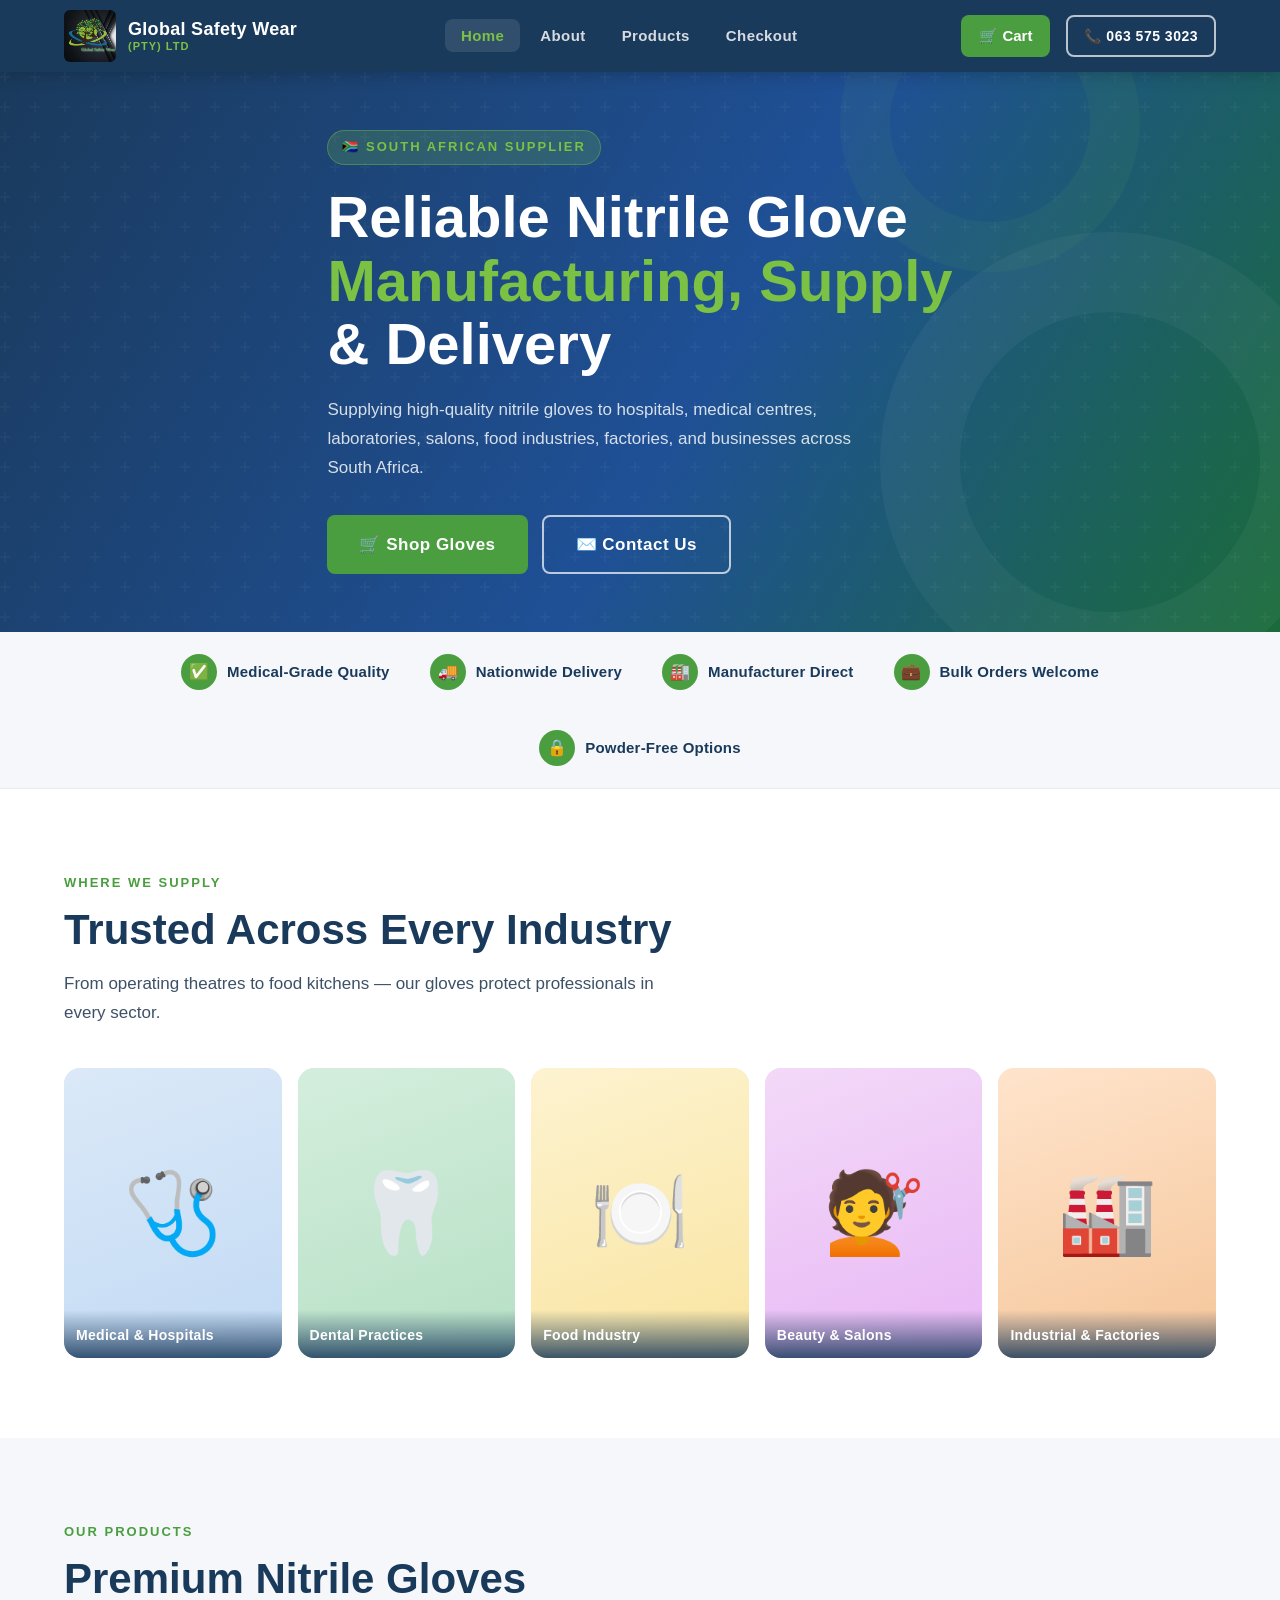
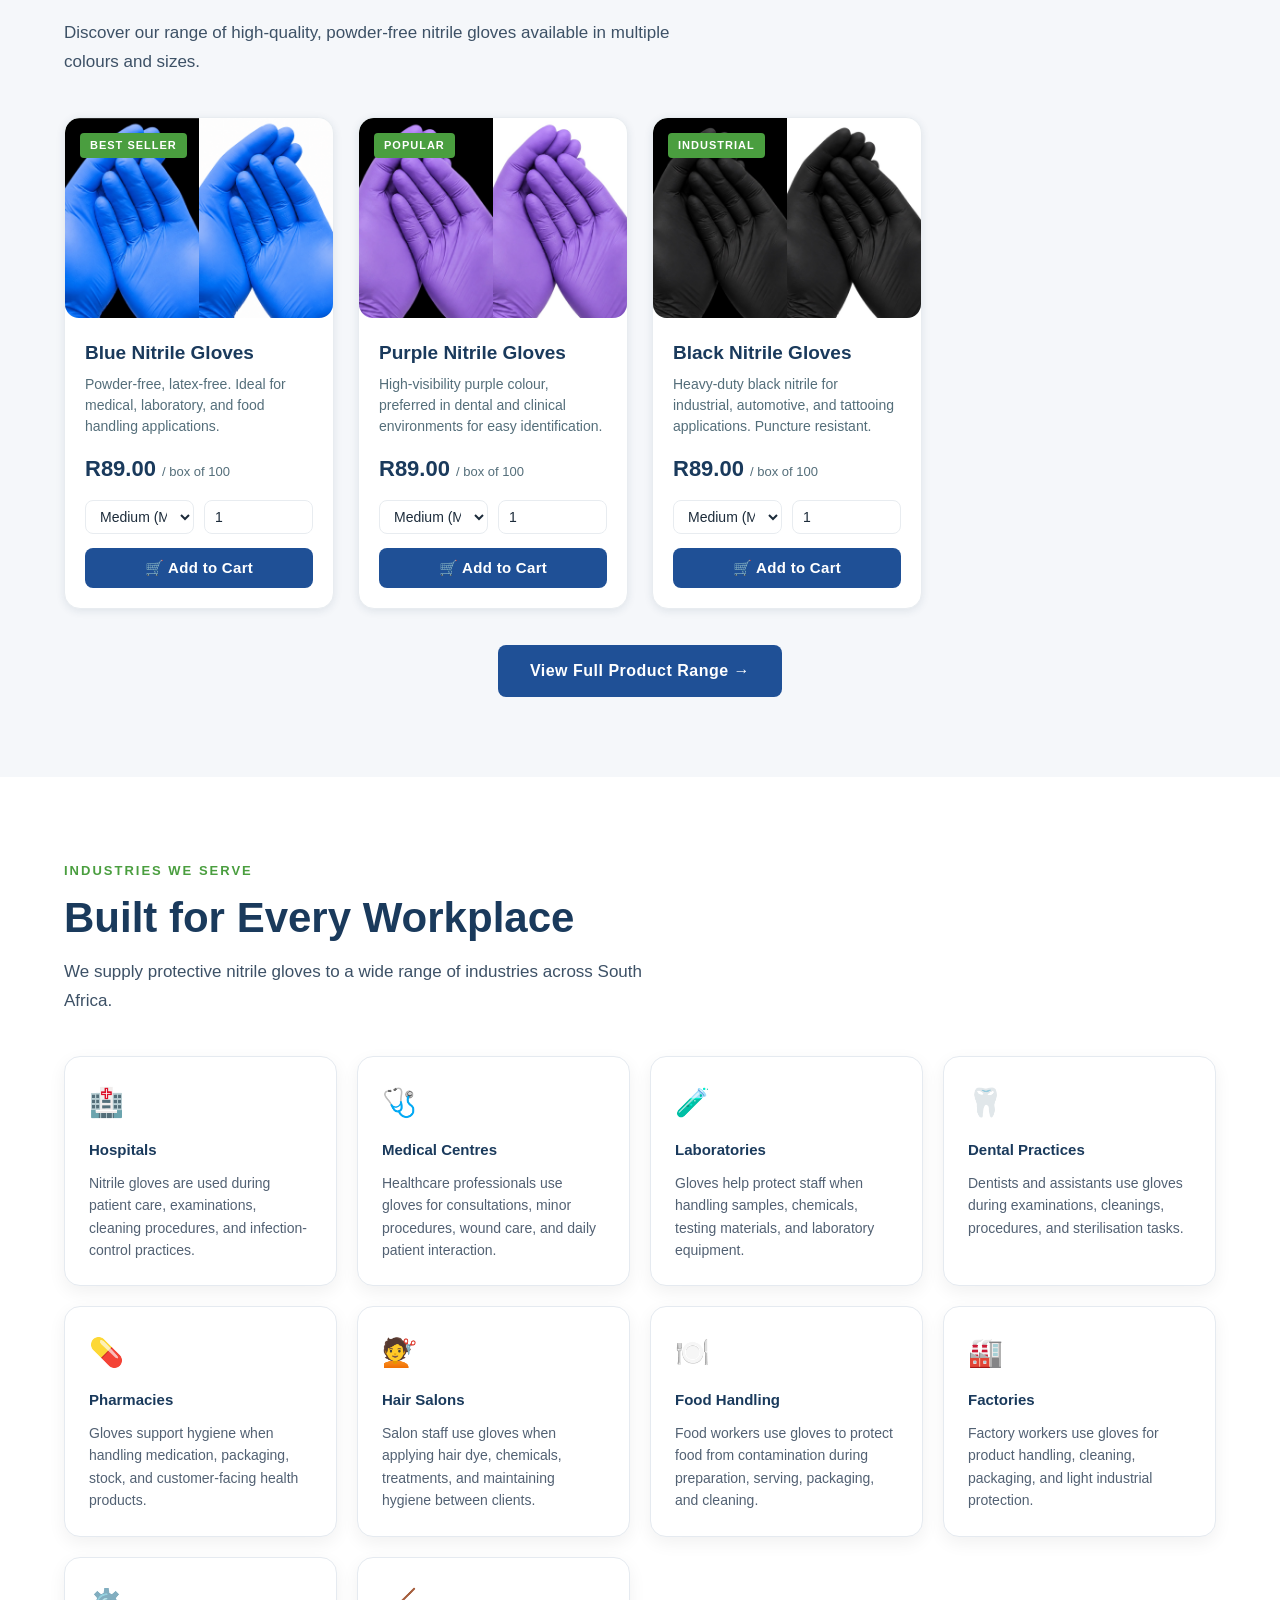
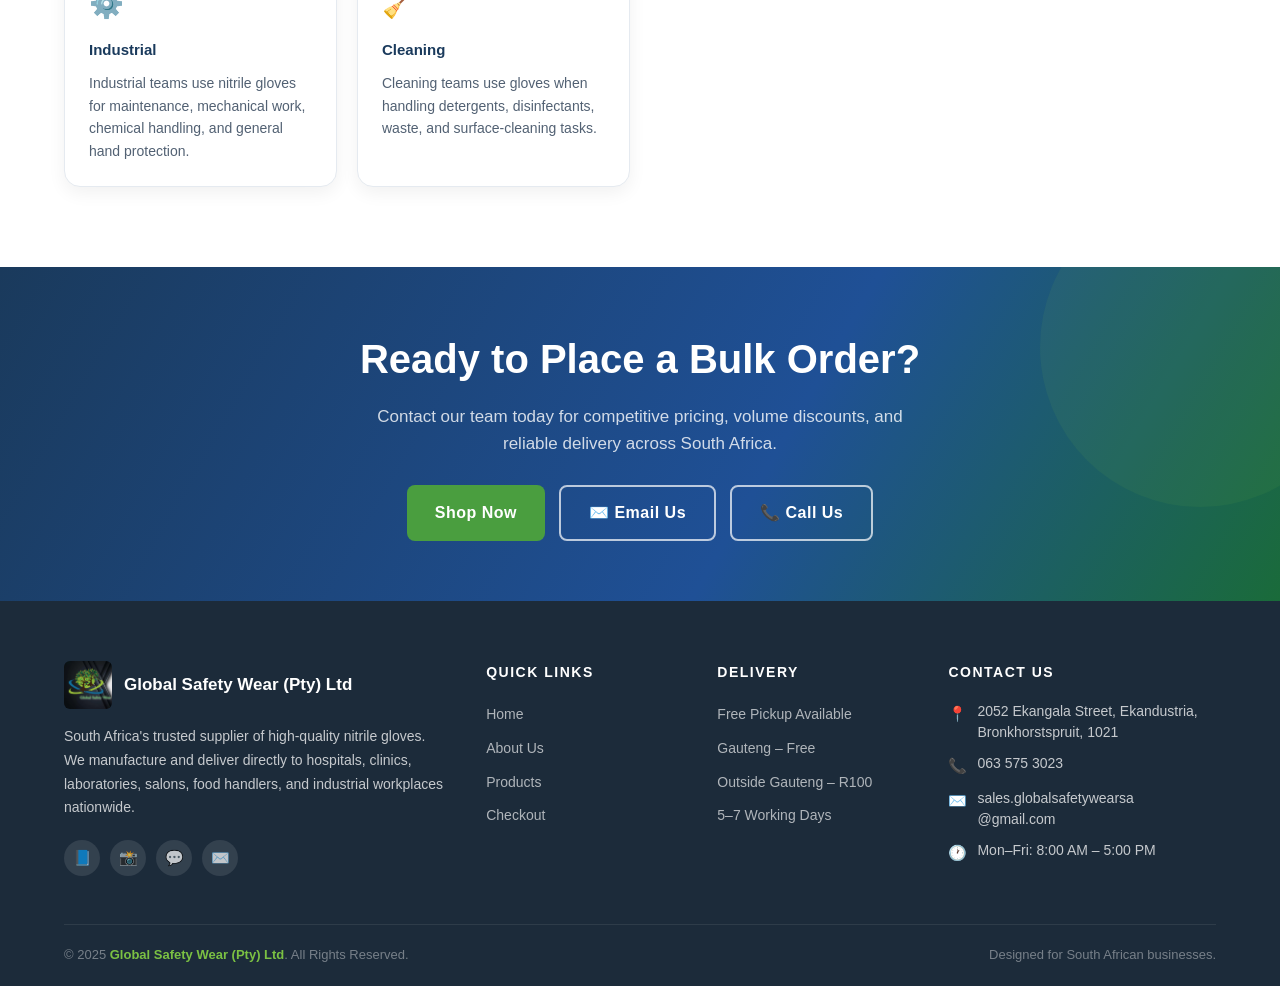
==== commit a6362b57: "Update index.html" ====
--- a/index.html
+++ b/index.html
@@ -211,22 +211,6 @@
   </div>
 </section>
 
-     <!-- ===== CART SIDEBAR ===== -->
-      <div class="cart-sidebar">
-        <div class="cart-header">
-          <h3>🛒 Your Cart</h3>
-          <span id="cart-count-badge">0 items</span>
-        </div>
-        <div class="cart-body" id="cart-body">
-          <div class="cart-empty">
-            <span class="ico">🛒</span>
-            <p>Your cart is empty.</p>
-            <p>Add products to get started.</p>
-          </div>
-        </div>
-        <div style="padding:0 20px 20px;">
-          <div class="cart-divider"></div>
-
 <!-- ==================== INDUSTRIES ==================== -->
 <section class="industries section-pad">
   <div class="container">
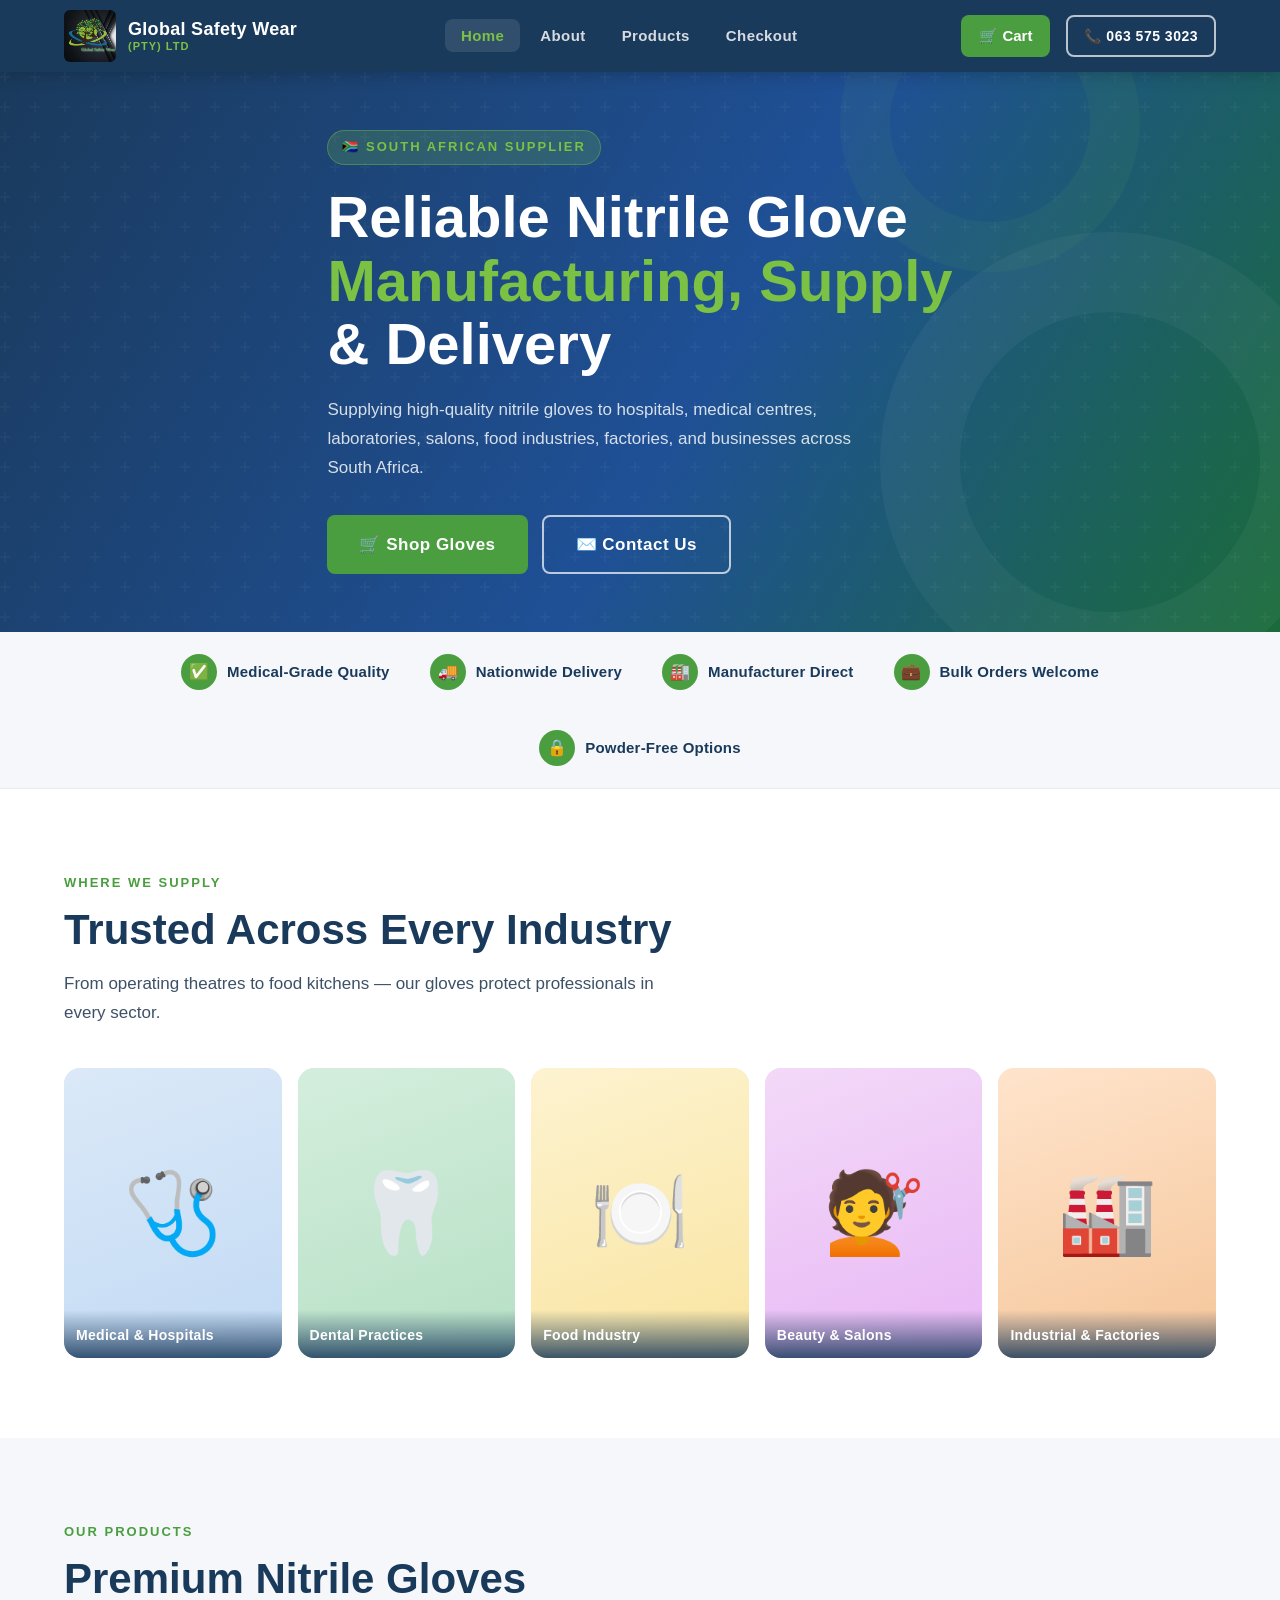
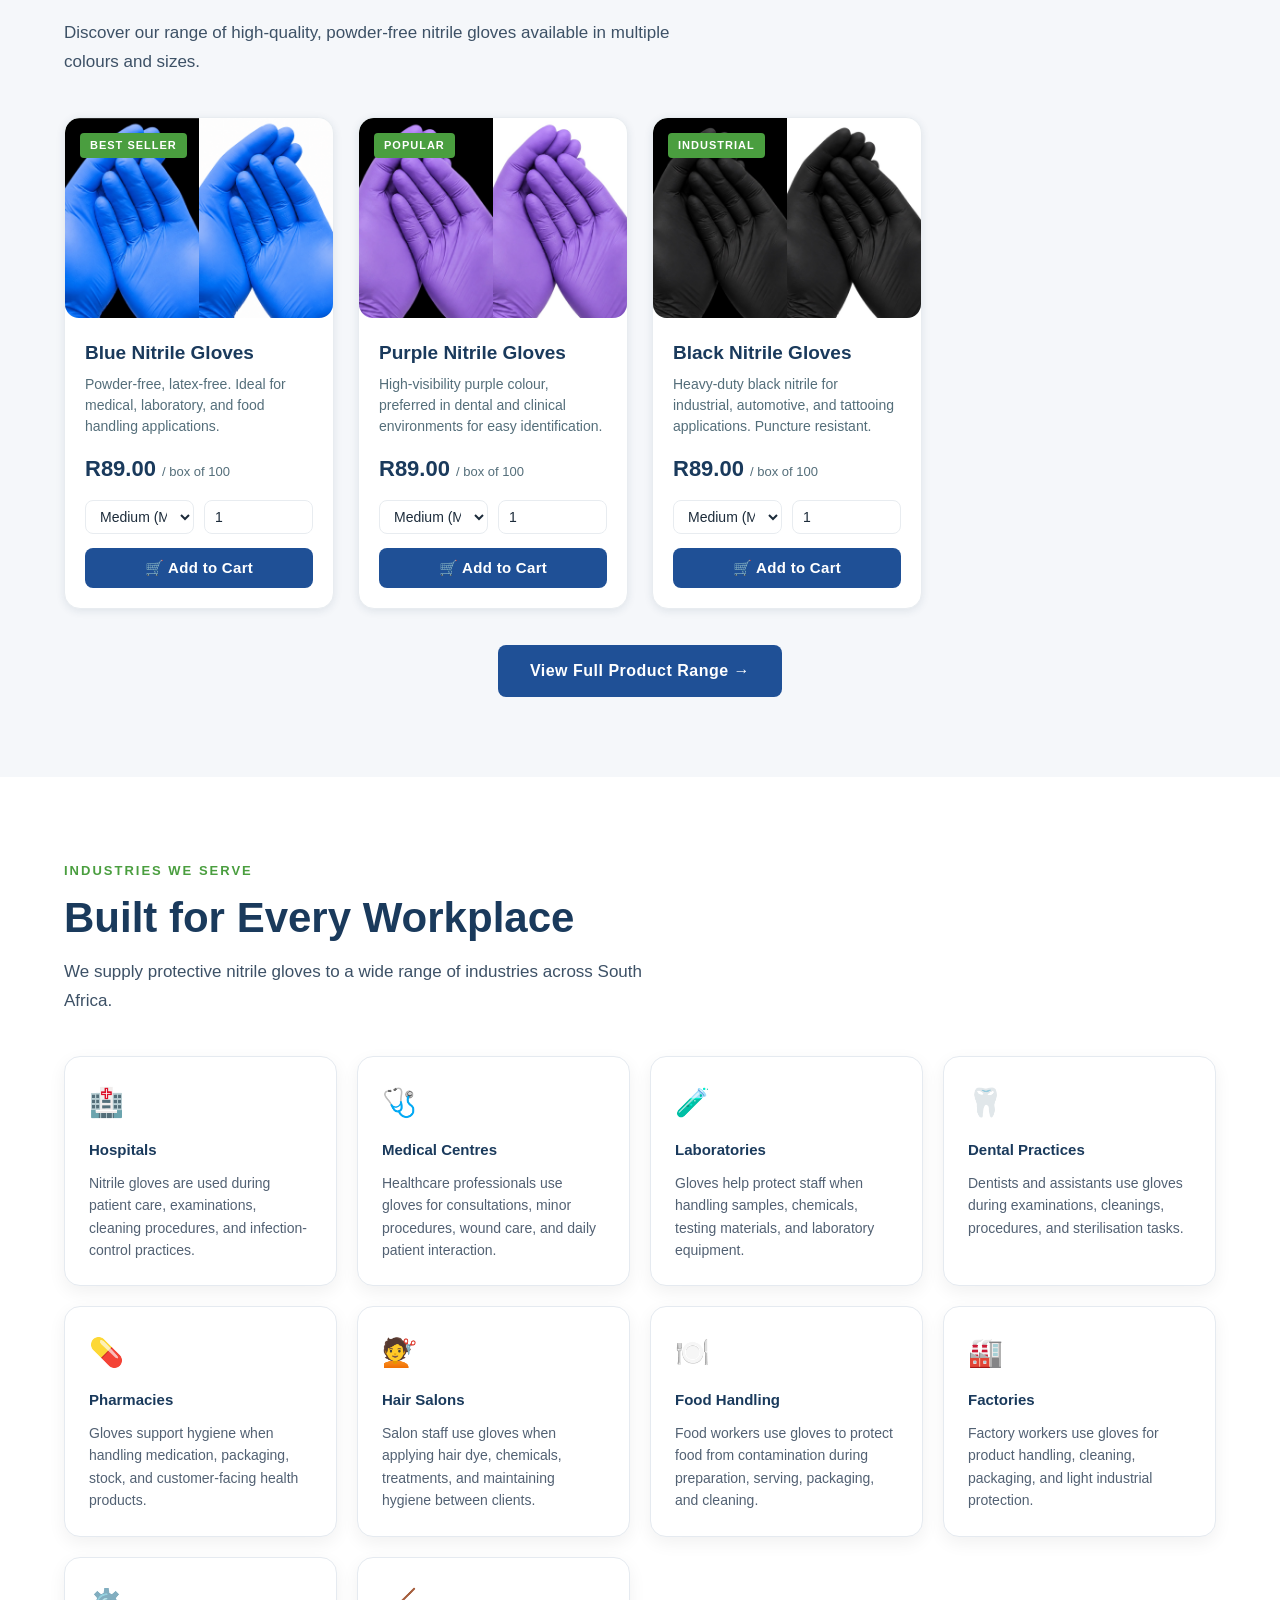
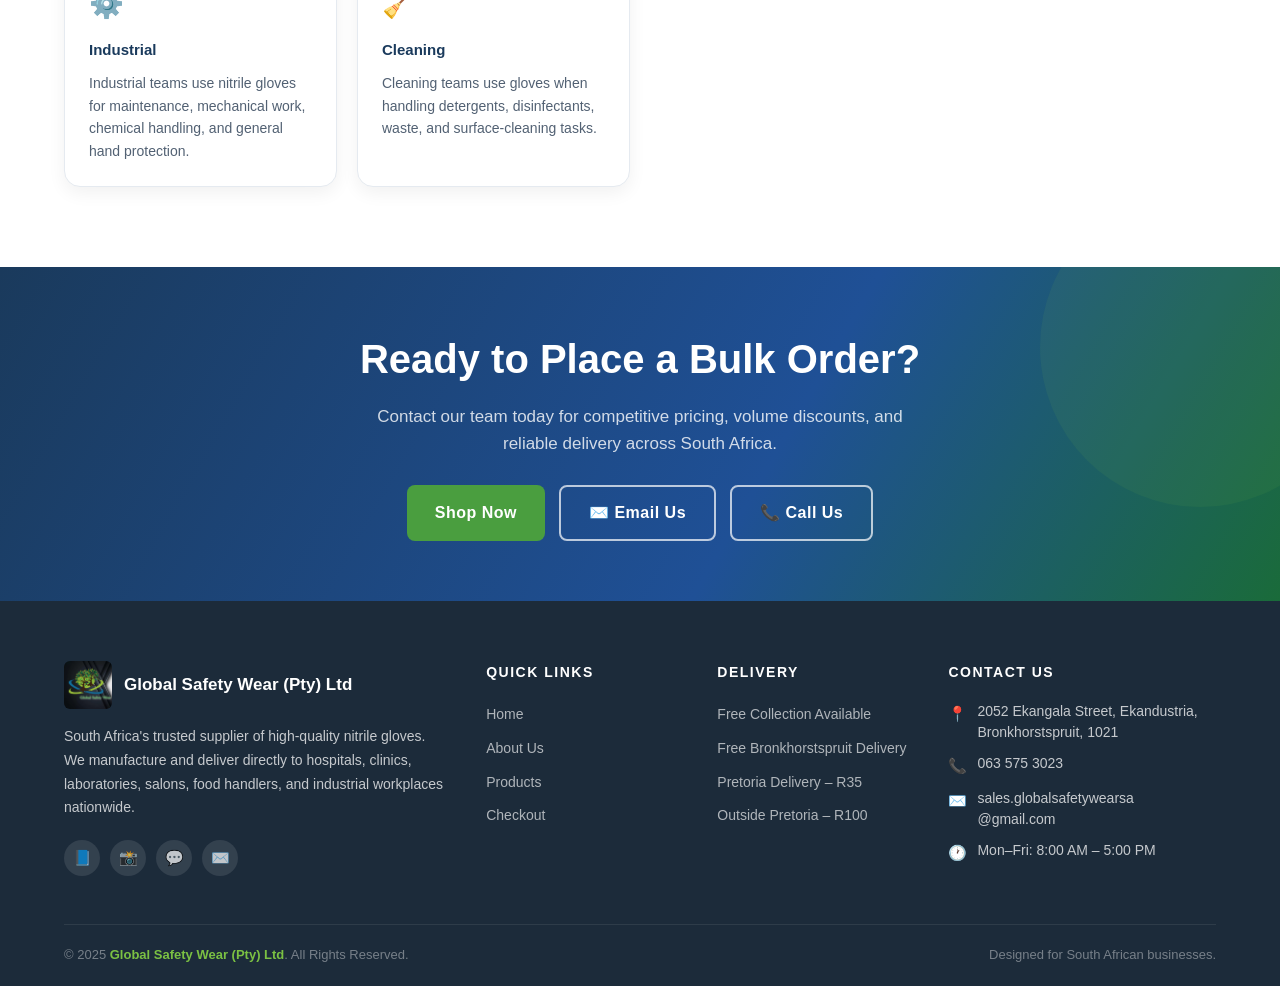
==== commit 2d6d6157: "Update index.html" ====
--- a/index.html
+++ b/index.html
@@ -327,12 +327,12 @@
       <!-- Delivery -->
       <div class="footer-col">
         <h5>Delivery</h5>
-        <ul>
-          <li><a href="#">Free Pickup Available</a></li>
-          <li><a href="#">Gauteng – Free</a></li>
-          <li><a href="#">Outside Gauteng – R100</a></li>
-          <li><a href="#">5–7 Working Days</a></li>
-        </ul>
+         <ul>
+  <li><a href="#">Free Collection Available</a></li>
+  <li><a href="#">Free Bronkhorstspruit Delivery</a></li>
+  <li><a href="#">Pretoria Delivery – R35</a></li>
+  <li><a href="#">Outside Pretoria – R100</a></li>
+</ul>
       </div>
       <!-- Contact -->
       <div class="footer-col">
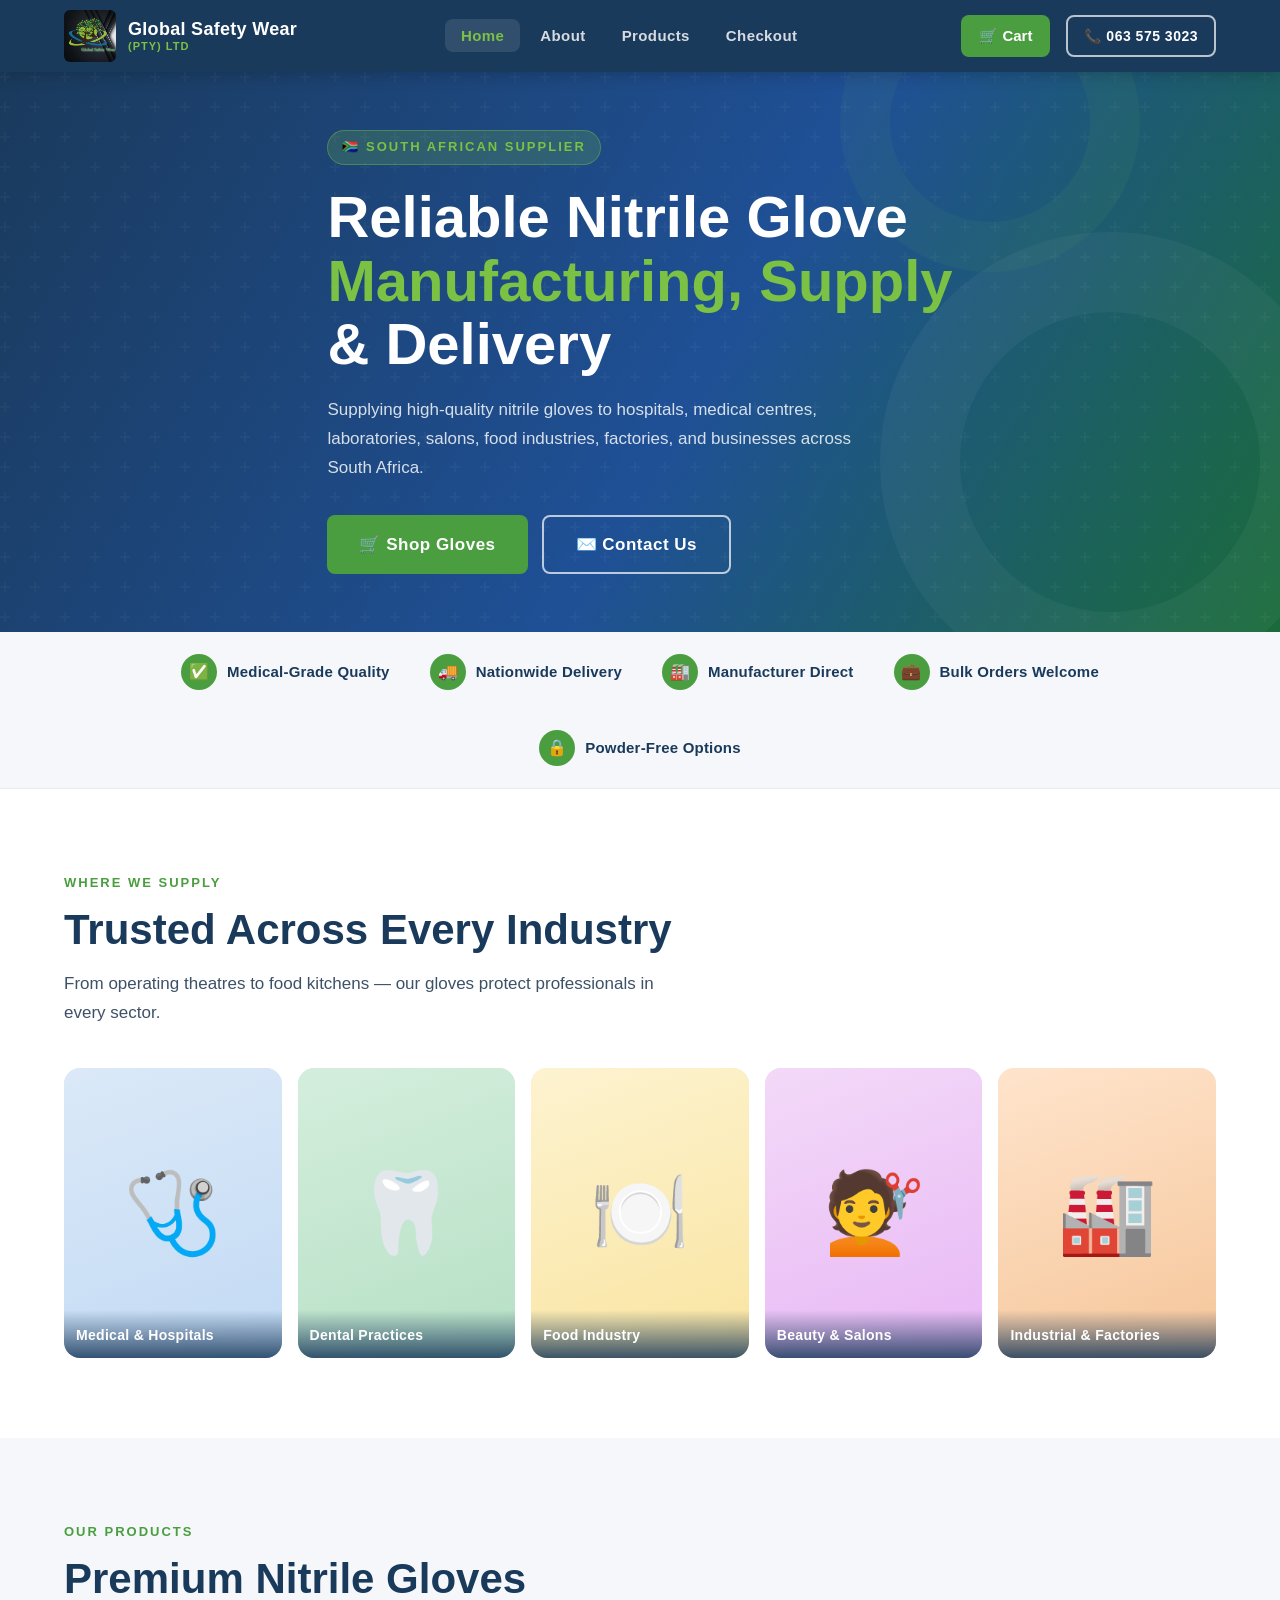
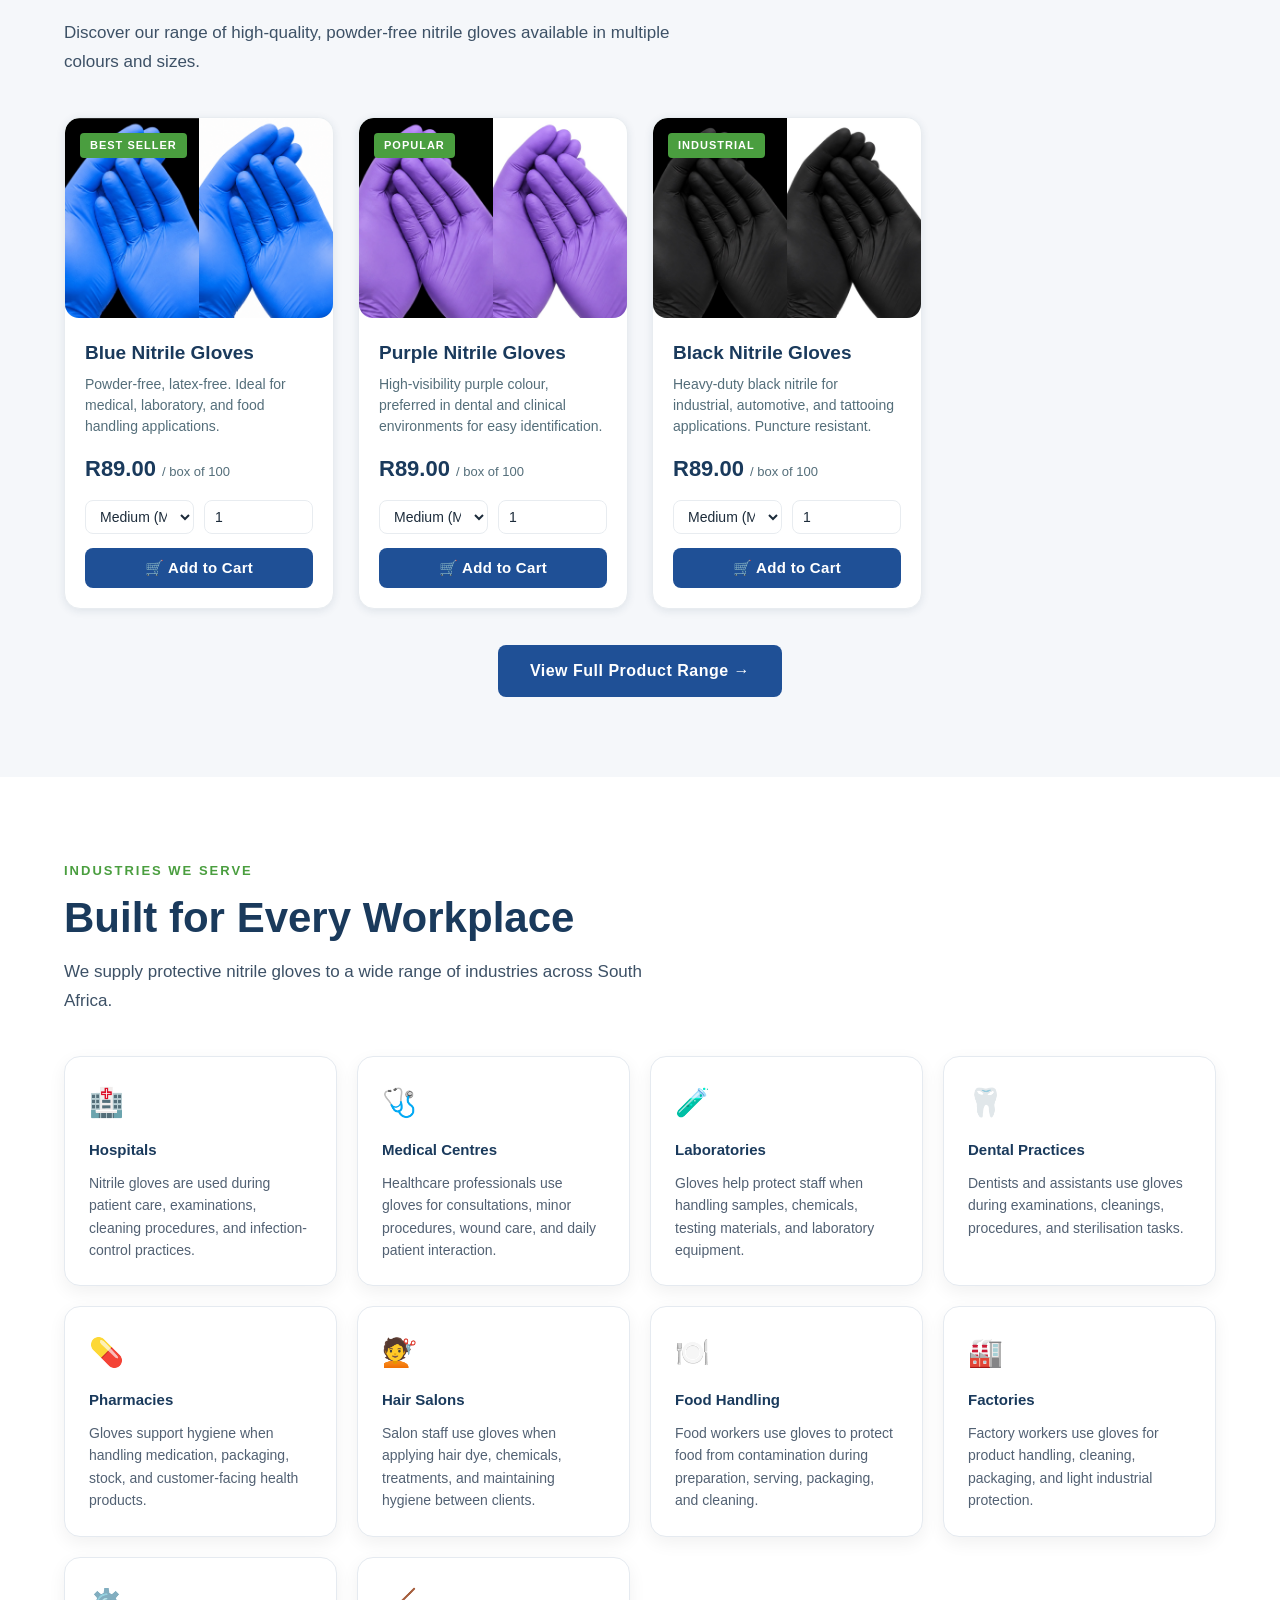
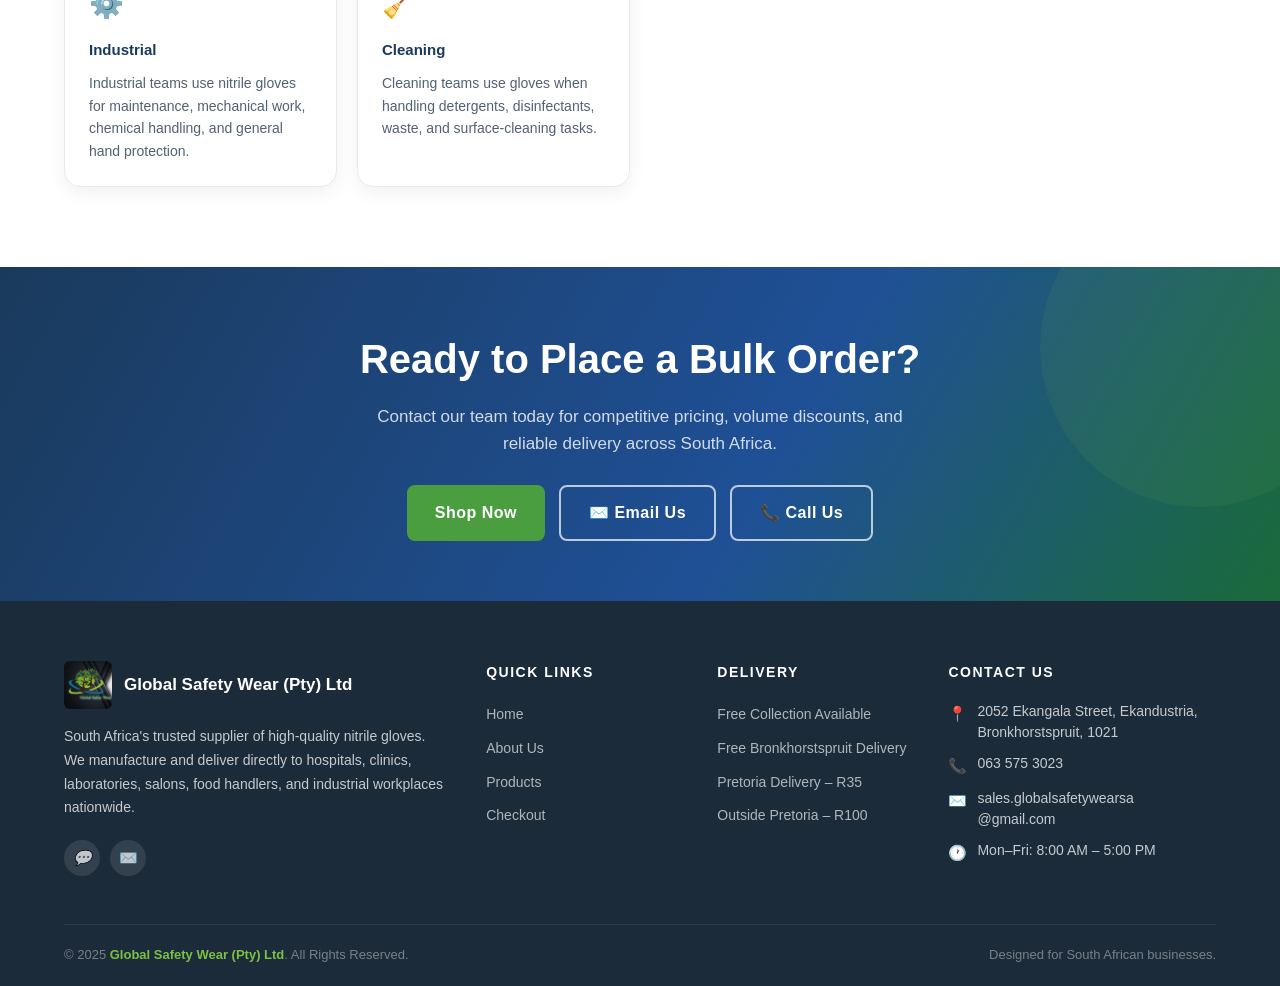
==== commit 03f25c82: "Update index.html" ====
--- a/index.html
+++ b/index.html
@@ -308,9 +308,8 @@
         </div>
         <p class="footer-about">South Africa's trusted supplier of high-quality nitrile gloves. We manufacture and deliver directly to hospitals, clinics, laboratories, salons, food handlers, and industrial workplaces nationwide.</p>
         <div class="footer-social">
-          <a href="#" class="social-icon" title="Facebook">📘</a>
-          <a href="#" class="social-icon" title="Instagram">📸</a>
-          <a href="#" class="social-icon" title="WhatsApp">💬</a>
+         <a href="https://wa.me/27717063284" target="_blank" class="social-icon">
+  <i class="fab fa-whatsapp">💬</i> 
           <a href="mailto:sales.globalsafetywearsa@gmail.com" class="social-icon" title="Email">✉️</a>
         </div>
       </div>
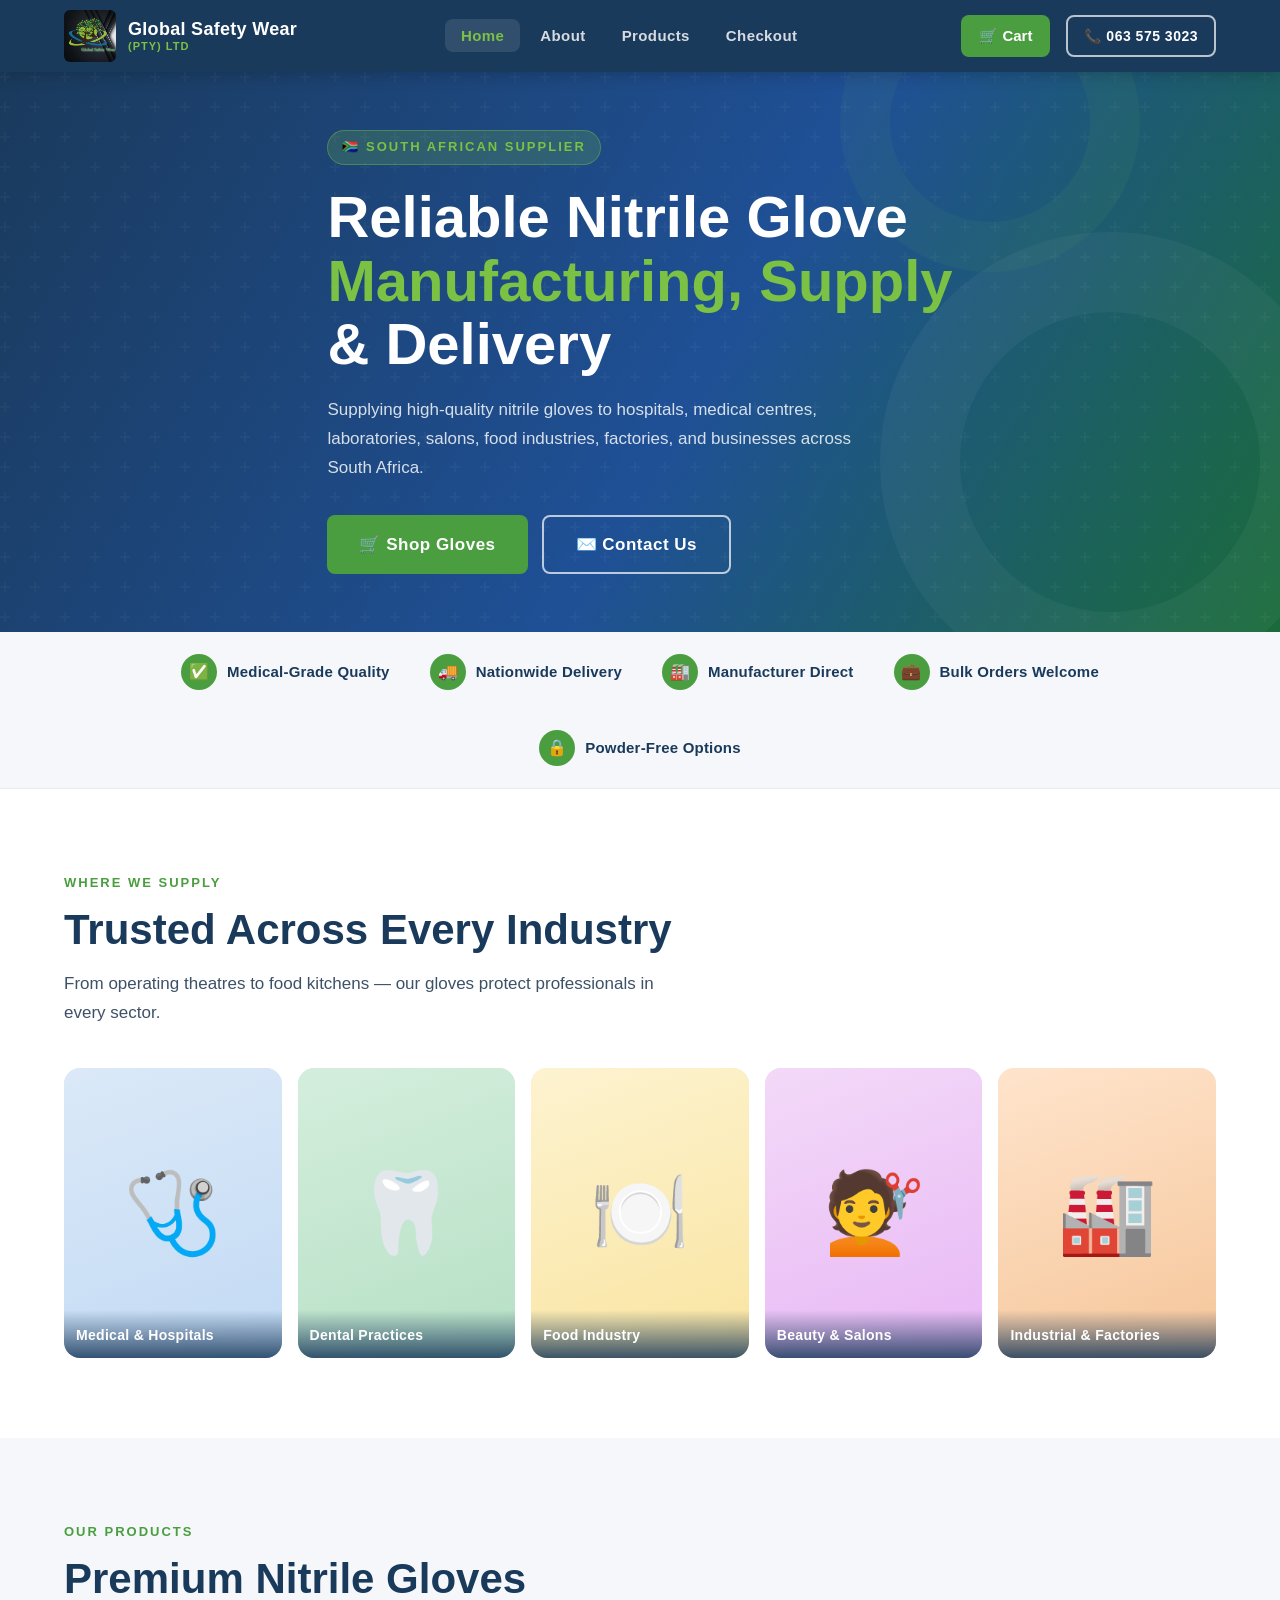
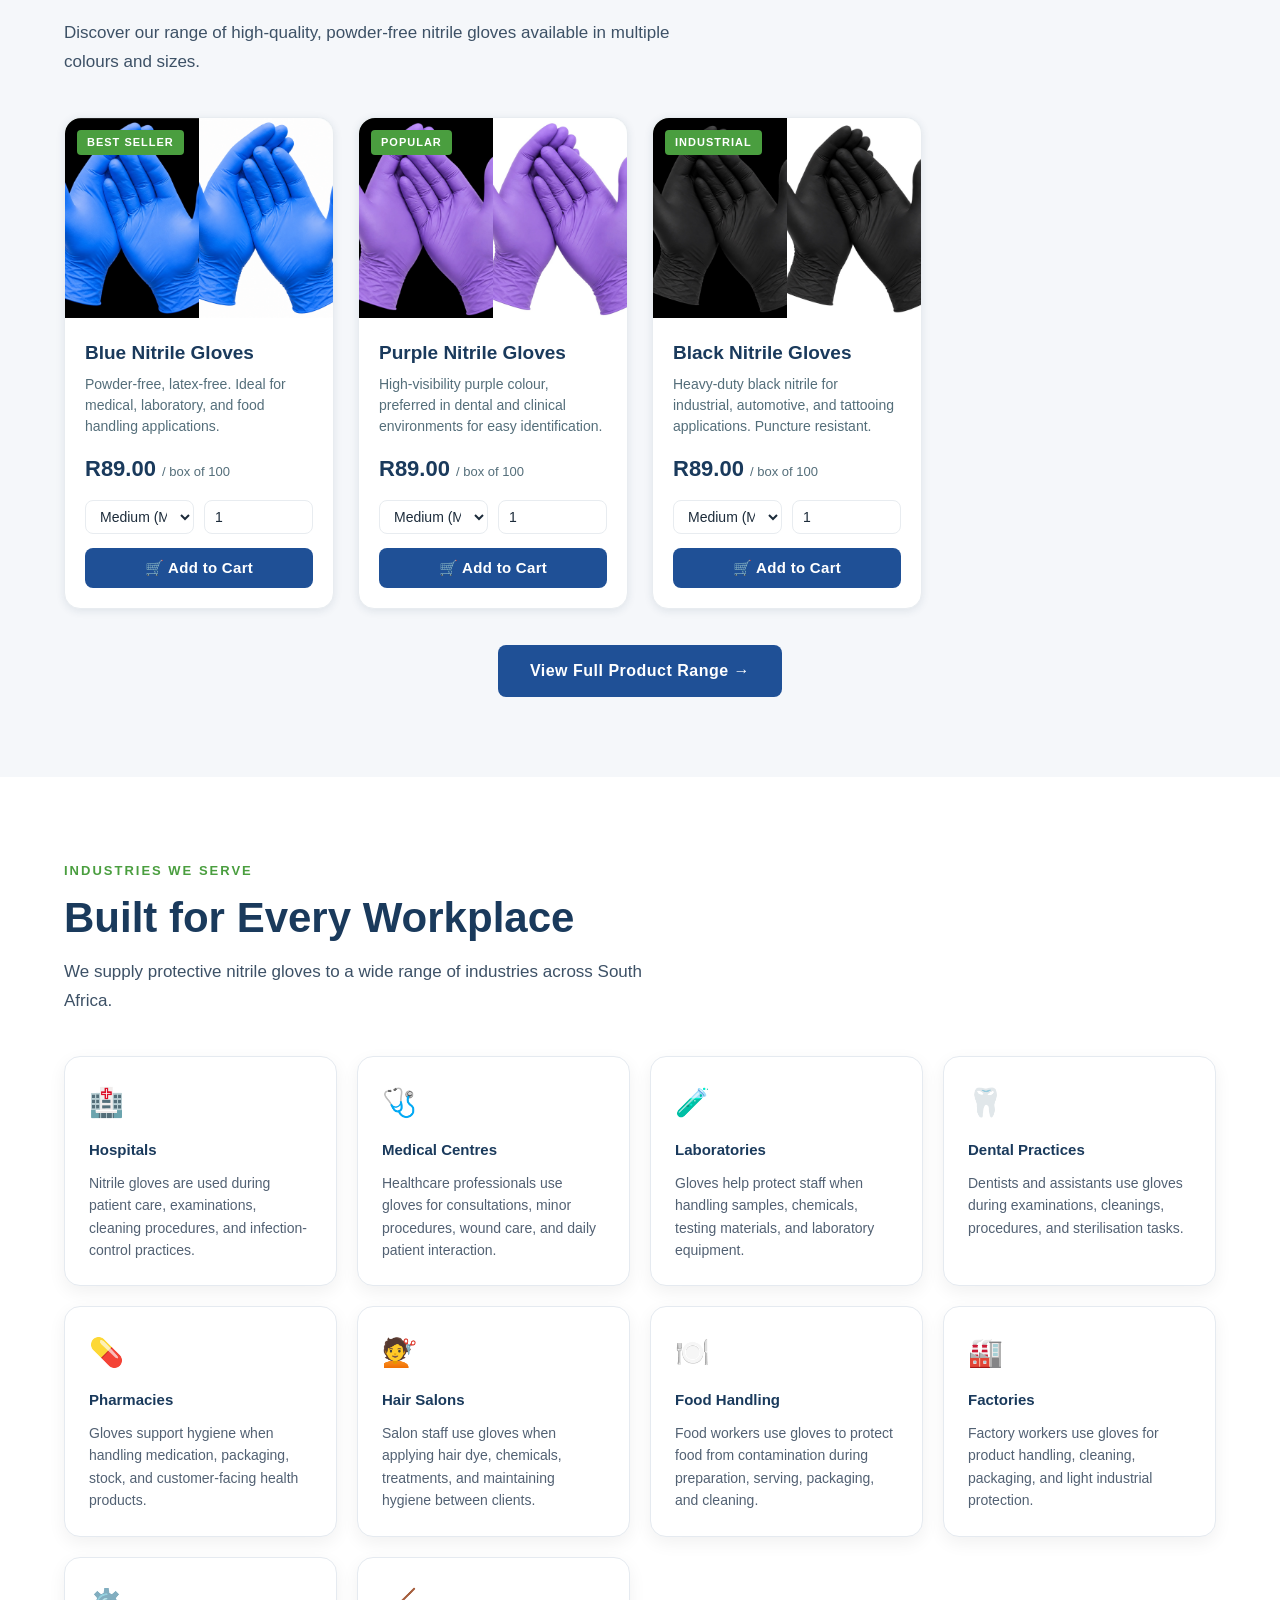
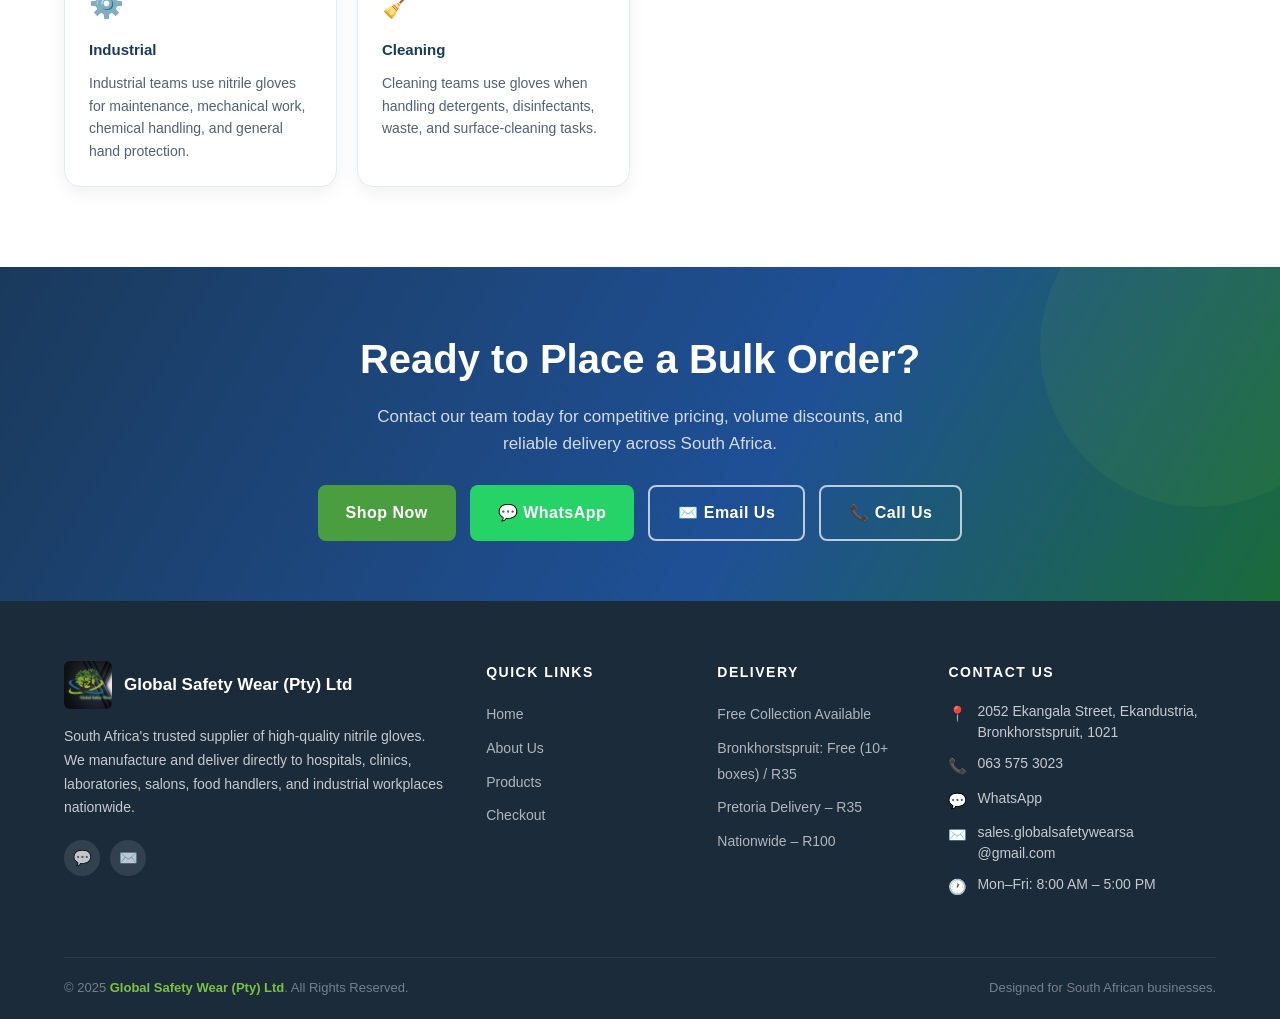
==== commit bb7ca6c3: "Add files via upload" ====
--- a/index.html
+++ b/index.html
@@ -66,26 +66,11 @@
 <section class="trust-bar">
   <div class="container">
     <div class="trust-items">
-      <div class="trust-item">
-        <div class="trust-icon">✅</div>
-        Medical-Grade Quality
-      </div>
-      <div class="trust-item">
-        <div class="trust-icon">🚚</div>
-        Nationwide Delivery
-      </div>
-      <div class="trust-item">
-        <div class="trust-icon">🏭</div>
-        Manufacturer Direct
-      </div>
-      <div class="trust-item">
-        <div class="trust-icon">💼</div>
-        Bulk Orders Welcome
-      </div>
-      <div class="trust-item">
-        <div class="trust-icon">🔒</div>
-        Powder-Free Options
-      </div>
+      <div class="trust-item"><div class="trust-icon">✅</div>Medical-Grade Quality</div>
+      <div class="trust-item"><div class="trust-icon">🚚</div>Nationwide Delivery</div>
+      <div class="trust-item"><div class="trust-icon">🏭</div>Manufacturer Direct</div>
+      <div class="trust-item"><div class="trust-icon">💼</div>Bulk Orders Welcome</div>
+      <div class="trust-item"><div class="trust-icon">🔒</div>Powder-Free Options</div>
     </div>
   </div>
 </section>
@@ -97,26 +82,11 @@
     <h2 class="section-title">Trusted Across Every Industry</h2>
     <p class="section-sub">From operating theatres to food kitchens — our gloves protect professionals in every sector.</p>
     <div class="gallery-grid">
-      <div class="gallery-card medical">
-        <div class="gallery-img">🩺</div>
-        <div class="gallery-label">Medical &amp; Hospitals</div>
-      </div>
-      <div class="gallery-card dental">
-        <div class="gallery-img">🦷</div>
-        <div class="gallery-label">Dental Practices</div>
-      </div>
-      <div class="gallery-card food">
-        <div class="gallery-img">🍽️</div>
-        <div class="gallery-label">Food Industry</div>
-      </div>
-      <div class="gallery-card salon">
-        <div class="gallery-img">💇</div>
-        <div class="gallery-label">Beauty &amp; Salons</div>
-      </div>
-      <div class="gallery-card industrial">
-        <div class="gallery-img">🏭</div>
-        <div class="gallery-label">Industrial &amp; Factories</div>
-      </div>
+      <div class="gallery-card medical"><div class="gallery-img">🩺</div><div class="gallery-label">Medical &amp; Hospitals</div></div>
+      <div class="gallery-card dental"><div class="gallery-img">🦷</div><div class="gallery-label">Dental Practices</div></div>
+      <div class="gallery-card food"><div class="gallery-img">🍽️</div><div class="gallery-label">Food Industry</div></div>
+      <div class="gallery-card salon"><div class="gallery-img">💇</div><div class="gallery-label">Beauty &amp; Salons</div></div>
+      <div class="gallery-card industrial"><div class="gallery-img">🏭</div><div class="gallery-label">Industrial &amp; Factories</div></div>
     </div>
   </div>
 </section>
@@ -129,13 +99,13 @@
     <p class="section-sub">Discover our range of high-quality, powder-free nitrile gloves available in multiple colours and sizes.</p>
     <div class="products-grid">
 
-      <!-- Product 1 -->
+      <!-- Blue -->
       <div class="product-card">
-       <div class="product-img multiple-images">
-  <img src="images/Blue Gloves B.jpeg" alt="Blue Nitrile Gloves">
-  <img src="images/Blue Gloves W.png" alt="Blue Nitrile Gloves">
-  <span class="product-badge">Best Seller</span>
-</div>
+        <div class="product-img multiple-images">
+          <img src="images/Blue Gloves B.jpeg" alt="Blue Nitrile Gloves" onerror="this.style.display='none'">
+          <img src="images/Blue Gloves W.png" alt="Blue Nitrile Gloves" onerror="this.style.display='none'">
+          <span class="product-badge">Best Seller</span>
+        </div>
         <div class="product-body">
           <h3>Blue Nitrile Gloves</h3>
           <p>Powder-free, latex-free. Ideal for medical, laboratory, and food handling applications.</p>
@@ -148,19 +118,17 @@
             </select>
             <input type="number" class="qty-selector" id="s1-qty" value="1" min="1" max="999" />
           </div>
-          <button class="btn-add-cart" onclick="addToCart('blue-nitrile','Blue Nitrile Gloves',89,document.getElementById('s1-size').value,parseInt(document.getElementById('s1-qty').value)||1,'🧤')">
-            🛒 Add to Cart
-          </button>
-        </div>
-      </div>
-
-      <!-- Product 2 -->
+          <button class="btn-add-cart" id="home-btn-p1">🛒 Add to Cart</button>
+        </div>
+      </div>
+
+      <!-- Purple -->
       <div class="product-card">
-       <div class="product-img multiple-images">
-  <img src="images/Purple Gloves B.jpeg" alt="Purple Nitrile Gloves">
-  <img src="images/Purple Gloves W.jpeg" alt="Purple Nitrile Gloves">
-  <span class="product-badge">Popular</span>
-</div>
+        <div class="product-img multiple-images">
+          <img src="images/Purple Gloves B.jpeg" alt="Purple Nitrile Gloves" onerror="this.style.display='none'">
+          <img src="images/Purple Gloves W.jpeg" alt="Purple Nitrile Gloves" onerror="this.style.display='none'">
+          <span class="product-badge">Popular</span>
+        </div>
         <div class="product-body">
           <h3>Purple Nitrile Gloves</h3>
           <p>High-visibility purple colour, preferred in dental and clinical environments for easy identification.</p>
@@ -173,19 +141,17 @@
             </select>
             <input type="number" class="qty-selector" id="s2-qty" value="1" min="1" max="999" />
           </div>
-          <button class="btn-add-cart" onclick="addToCart('purple-nitrile','Purple Nitrile Gloves',89,document.getElementById('s2-size').value,parseInt(document.getElementById('s2-qty').value)||1,'🟣')">
-            🛒 Add to Cart
-          </button>
-        </div>
-      </div>
-
-      <!-- Product 3 -->
+          <button class="btn-add-cart" id="home-btn-p2">🛒 Add to Cart</button>
+        </div>
+      </div>
+
+      <!-- Black -->
       <div class="product-card">
-       <div class="product-img multiple-images">
-  <img src="images/Black Gloves B.jpeg" alt="Black Nitrile Gloves">
-  <img src="images/Black Gloves W.jpeg" alt="Black Nitrile Gloves">
-  <span class="product-badge">Industrial</span>
-</div>
+        <div class="product-img multiple-images">
+          <img src="images/Black Gloves B.jpeg" alt="Black Nitrile Gloves" onerror="this.style.display='none'">
+          <img src="images/Black Gloves W.jpeg" alt="Black Nitrile Gloves" onerror="this.style.display='none'">
+          <span class="product-badge">Industrial</span>
+        </div>
         <div class="product-body">
           <h3>Black Nitrile Gloves</h3>
           <p>Heavy-duty black nitrile for industrial, automotive, and tattooing applications. Puncture resistant.</p>
@@ -198,9 +164,7 @@
             </select>
             <input type="number" class="qty-selector" id="s3-qty" value="1" min="1" max="999" />
           </div>
-          <button class="btn-add-cart" onclick="addToCart('black-nitrile','Black Nitrile Gloves',89,document.getElementById('s3-size').value,parseInt(document.getElementById('s3-qty').value)||1,'⚫')">
-            🛒 Add to Cart
-          </button>
+          <button class="btn-add-cart" id="home-btn-p3">🛒 Add to Cart</button>
         </div>
       </div>
 
@@ -217,69 +181,18 @@
     <div class="tag">Industries We Serve</div>
     <h2 class="section-title">Built for Every Workplace</h2>
     <p class="section-sub">We supply protective nitrile gloves to a wide range of industries across South Africa.</p>
-  <div class="industries-grid industry-info-grid">
-
-  <div class="industry-card industry-info-card">
-    <span class="industry-icon">🏥</span>
-    <h4>Hospitals</h4>
-    <p>Nitrile gloves are used during patient care, examinations, cleaning procedures, and infection-control practices.</p>
-  </div>
-
-  <div class="industry-card industry-info-card">
-    <span class="industry-icon">🩺</span>
-    <h4>Medical Centres</h4>
-    <p>Healthcare professionals use gloves for consultations, minor procedures, wound care, and daily patient interaction.</p>
-  </div>
-
-  <div class="industry-card industry-info-card">
-    <span class="industry-icon">🧪</span>
-    <h4>Laboratories</h4>
-    <p>Gloves help protect staff when handling samples, chemicals, testing materials, and laboratory equipment.</p>
-  </div>
-
-  <div class="industry-card industry-info-card">
-    <span class="industry-icon">🦷</span>
-    <h4>Dental Practices</h4>
-    <p>Dentists and assistants use gloves during examinations, cleanings, procedures, and sterilisation tasks.</p>
-  </div>
-
-  <div class="industry-card industry-info-card">
-    <span class="industry-icon">💊</span>
-    <h4>Pharmacies</h4>
-    <p>Gloves support hygiene when handling medication, packaging, stock, and customer-facing health products.</p>
-  </div>
-
-  <div class="industry-card industry-info-card">
-    <span class="industry-icon">💇</span>
-    <h4>Hair Salons</h4>
-    <p>Salon staff use gloves when applying hair dye, chemicals, treatments, and maintaining hygiene between clients.</p>
-  </div>
-
-  <div class="industry-card industry-info-card">
-    <span class="industry-icon">🍽️</span>
-    <h4>Food Handling</h4>
-    <p>Food workers use gloves to protect food from contamination during preparation, serving, packaging, and cleaning.</p>
-  </div>
-
-  <div class="industry-card industry-info-card">
-    <span class="industry-icon">🏭</span>
-    <h4>Factories</h4>
-    <p>Factory workers use gloves for product handling, cleaning, packaging, and light industrial protection.</p>
-  </div>
-
-  <div class="industry-card industry-info-card">
-    <span class="industry-icon">⚙️</span>
-    <h4>Industrial</h4>
-    <p>Industrial teams use nitrile gloves for maintenance, mechanical work, chemical handling, and general hand protection.</p>
-  </div>
-
-  <div class="industry-card industry-info-card">
-    <span class="industry-icon">🧹</span>
-    <h4>Cleaning</h4>
-    <p>Cleaning teams use gloves when handling detergents, disinfectants, waste, and surface-cleaning tasks.</p>
-  </div>
-
-</div>
+    <div class="industries-grid industry-info-grid">
+      <div class="industry-card industry-info-card"><span class="industry-icon">🏥</span><h4>Hospitals</h4><p>Nitrile gloves are used during patient care, examinations, cleaning procedures, and infection-control practices.</p></div>
+      <div class="industry-card industry-info-card"><span class="industry-icon">🩺</span><h4>Medical Centres</h4><p>Healthcare professionals use gloves for consultations, minor procedures, wound care, and daily patient interaction.</p></div>
+      <div class="industry-card industry-info-card"><span class="industry-icon">🧪</span><h4>Laboratories</h4><p>Gloves help protect staff when handling samples, chemicals, testing materials, and laboratory equipment.</p></div>
+      <div class="industry-card industry-info-card"><span class="industry-icon">🦷</span><h4>Dental Practices</h4><p>Dentists and assistants use gloves during examinations, cleanings, procedures, and sterilisation tasks.</p></div>
+      <div class="industry-card industry-info-card"><span class="industry-icon">💊</span><h4>Pharmacies</h4><p>Gloves support hygiene when handling medication, packaging, stock, and customer-facing health products.</p></div>
+      <div class="industry-card industry-info-card"><span class="industry-icon">💇</span><h4>Hair Salons</h4><p>Salon staff use gloves when applying hair dye, chemicals, treatments, and maintaining hygiene between clients.</p></div>
+      <div class="industry-card industry-info-card"><span class="industry-icon">🍽️</span><h4>Food Handling</h4><p>Food workers use gloves to protect food from contamination during preparation, serving, packaging, and cleaning.</p></div>
+      <div class="industry-card industry-info-card"><span class="industry-icon">🏭</span><h4>Factories</h4><p>Factory workers use gloves for product handling, cleaning, packaging, and light industrial protection.</p></div>
+      <div class="industry-card industry-info-card"><span class="industry-icon">⚙️</span><h4>Industrial</h4><p>Industrial teams use nitrile gloves for maintenance, mechanical work, chemical handling, and general hand protection.</p></div>
+      <div class="industry-card industry-info-card"><span class="industry-icon">🧹</span><h4>Cleaning</h4><p>Cleaning teams use gloves when handling detergents, disinfectants, waste, and surface-cleaning tasks.</p></div>
+    </div>
   </div>
 </section>
 
@@ -290,6 +203,7 @@
     <p>Contact our team today for competitive pricing, volume discounts, and reliable delivery across South Africa.</p>
     <div class="cta-btns">
       <a href="products.html" class="btn btn-primary" style="font-size:16px;padding:13px 28px;">Shop Now</a>
+      <a href="https://wa.me/27717063284" target="_blank" class="btn btn-whatsapp" style="font-size:16px;padding:13px 28px;">💬 WhatsApp</a>
       <a href="mailto:sales.globalsafetywearsa@gmail.com" class="btn btn-outline" style="font-size:16px;padding:13px 28px;">✉️ Email Us</a>
       <a href="tel:0635753023" class="btn btn-outline" style="font-size:16px;padding:13px 28px;">📞 Call Us</a>
     </div>
@@ -300,7 +214,6 @@
 <footer class="footer">
   <div class="container">
     <div class="footer-grid">
-      <!-- Brand -->
       <div>
         <div class="footer-logo">
           <img src="logo.jpg" alt="Global Safety Wear Logo" onerror="this.style.display='none'" />
@@ -308,12 +221,10 @@
         </div>
         <p class="footer-about">South Africa's trusted supplier of high-quality nitrile gloves. We manufacture and deliver directly to hospitals, clinics, laboratories, salons, food handlers, and industrial workplaces nationwide.</p>
         <div class="footer-social">
-         <a href="https://wa.me/27717063284" target="_blank" class="social-icon">
-  <i class="fab fa-whatsapp">💬</i> 
+          <a href="https://wa.me/27717063284" target="_blank" class="social-icon" title="WhatsApp">💬</a>
           <a href="mailto:sales.globalsafetywearsa@gmail.com" class="social-icon" title="Email">✉️</a>
         </div>
       </div>
-      <!-- Quick Links -->
       <div class="footer-col">
         <h5>Quick Links</h5>
         <ul>
@@ -323,35 +234,22 @@
           <li><a href="payment.html">Checkout</a></li>
         </ul>
       </div>
-      <!-- Delivery -->
       <div class="footer-col">
         <h5>Delivery</h5>
-         <ul>
-  <li><a href="#">Free Collection Available</a></li>
-  <li><a href="#">Free Bronkhorstspruit Delivery</a></li>
-  <li><a href="#">Pretoria Delivery – R35</a></li>
-  <li><a href="#">Outside Pretoria – R100</a></li>
-</ul>
-      </div>
-      <!-- Contact -->
+        <ul>
+          <li><a href="#">Free Collection Available</a></li>
+          <li><a href="#">Bronkhorstspruit: Free (10+ boxes) / R35</a></li>
+          <li><a href="#">Pretoria Delivery – R35</a></li>
+          <li><a href="#">Nationwide – R100</a></li>
+        </ul>
+      </div>
       <div class="footer-col">
         <h5>Contact Us</h5>
-        <div class="footer-contact-item">
-          <span class="ico">📍</span>
-          <span>2052 Ekangala Street, Ekandustria, Bronkhorstspruit, 1021</span>
-        </div>
-        <div class="footer-contact-item">
-          <span class="ico">📞</span>
-          <a href="tel:0635753023">063 575 3023</a>
-        </div>
-        <div class="footer-contact-item">
-          <span class="ico">✉️</span>
-          <a href="mailto:sales.globalsafetywearsa@gmail.com">sales.globalsafetywearsa<br>@gmail.com</a>
-        </div>
-        <div class="footer-contact-item">
-          <span class="ico">🕐</span>
-          <span>Mon–Fri: 8:00 AM – 5:00 PM</span>
-        </div>
+        <div class="footer-contact-item"><span class="ico">📍</span><span>2052 Ekangala Street, Ekandustria, Bronkhorstspruit, 1021</span></div>
+        <div class="footer-contact-item"><span class="ico">📞</span><a href="tel:0635753023">063 575 3023</a></div>
+        <div class="footer-contact-item"><span class="ico">💬</span><a href="https://wa.me/27717063284" target="_blank">WhatsApp</a></div>
+        <div class="footer-contact-item"><span class="ico">✉️</span><a href="mailto:sales.globalsafetywearsa@gmail.com">sales.globalsafetywearsa<br>@gmail.com</a></div>
+        <div class="footer-contact-item"><span class="ico">🕐</span><span>Mon–Fri: 8:00 AM – 5:00 PM</span></div>
       </div>
     </div>
     <div class="footer-bottom">
@@ -362,5 +260,18 @@
 </footer>
 
 <script src="script.js"></script>
+<script>
+document.addEventListener('DOMContentLoaded', function() {
+  document.getElementById('home-btn-p1').addEventListener('click', function() {
+    addToCart('blue', 'Blue Nitrile Gloves', 89, document.getElementById('s1-size').value, parseInt(document.getElementById('s1-qty').value)||1, '🧤');
+  });
+  document.getElementById('home-btn-p2').addEventListener('click', function() {
+    addToCart('purple', 'Purple Nitrile Gloves', 89, document.getElementById('s2-size').value, parseInt(document.getElementById('s2-qty').value)||1, '🟣');
+  });
+  document.getElementById('home-btn-p3').addEventListener('click', function() {
+    addToCart('black', 'Black Nitrile Gloves', 89, document.getElementById('s3-size').value, parseInt(document.getElementById('s3-qty').value)||1, '⚫');
+  });
+});
+</script>
 </body>
 </html>
--- a/style.css
+++ b/style.css
@@ -1,12 +1,9 @@
 /* ============================================================
    Global Safety Wear (Pty) Ltd — Main Stylesheet
-   Brand colours: Deep Blue #1a3a5c | Green #4a9e3f | Lime #7bc143
    ============================================================ */
 
-/* ---------- Google Fonts ---------- */
 @import url('https://fonts.googleapis.com/css2?family=Barlow:wght@300;400;500;600;700;800&family=Barlow+Condensed:wght@600;700;800&display=swap');
 
-/* ---------- CSS Variables ---------- */
 :root {
   --blue-dark:   #1a3a5c;
   --blue-mid:    #1f5096;
@@ -32,1242 +29,300 @@
   --transition:  0.25s ease;
 }
 
-/* ---------- Reset & Base ---------- */
 *, *::before, *::after { box-sizing: border-box; margin: 0; padding: 0; }
 html { scroll-behavior: smooth; }
-body {
-  font-family: var(--font-body);
-  font-size: 16px;
-  color: var(--text-body);
-  background: var(--white);
-  line-height: 1.6;
-  -webkit-font-smoothing: antialiased;
-}
+body { font-family: var(--font-body); font-size: 16px; color: var(--text-body); background: var(--white); line-height: 1.6; -webkit-font-smoothing: antialiased; }
 img { display: block; max-width: 100%; }
 a { text-decoration: none; color: inherit; }
 ul { list-style: none; }
 button { cursor: pointer; font-family: var(--font-body); border: none; }
 
-/* ---------- Utility ---------- */
-.container {
-  max-width: 1200px;
-  margin: 0 auto;
-  padding: 0 24px;
-}
+.container { max-width: 1200px; margin: 0 auto; padding: 0 24px; }
 .section-pad { padding: 80px 0; }
 .section-pad-sm { padding: 52px 0; }
 
-.tag {
-  display: inline-block;
-  font-family: var(--font-head);
-  font-size: 13px;
-  font-weight: 700;
-  letter-spacing: 2px;
-  text-transform: uppercase;
-  color: var(--green-mid);
-  margin-bottom: 12px;
-}
-.section-title {
-  font-family: var(--font-head);
-  font-size: clamp(28px, 4vw, 42px);
-  font-weight: 800;
-  color: var(--blue-dark);
-  line-height: 1.15;
-  margin-bottom: 16px;
-}
-.section-sub {
-  font-size: 17px;
-  color: var(--text-body);
-  max-width: 620px;
-  line-height: 1.7;
-}
+.tag { display: inline-block; font-family: var(--font-head); font-size: 13px; font-weight: 700; letter-spacing: 2px; text-transform: uppercase; color: var(--green-mid); margin-bottom: 12px; }
+.section-title { font-family: var(--font-head); font-size: clamp(28px, 4vw, 42px); font-weight: 800; color: var(--blue-dark); line-height: 1.15; margin-bottom: 16px; }
+.section-sub { font-size: 17px; color: var(--text-body); max-width: 620px; line-height: 1.7; }
 .text-center { text-align: center; }
 .text-center .section-sub { margin: 0 auto; }
 
-/* ---------- Buttons ---------- */
-.btn {
-  display: inline-flex;
-  align-items: center;
-  gap: 8px;
-  padding: 13px 28px;
-  border-radius: var(--radius);
-  font-family: var(--font-head);
-  font-size: 16px;
-  font-weight: 700;
-  letter-spacing: 0.5px;
-  transition: background var(--transition), transform var(--transition), box-shadow var(--transition);
-}
-.btn-primary {
-  background: var(--green-mid);
-  color: var(--white);
-}
-.btn-primary:hover {
-  background: var(--green-dark);
-  transform: translateY(-2px);
-  box-shadow: 0 6px 20px rgba(74,158,63,0.35);
-}
-.btn-outline {
-  background: transparent;
-  color: var(--white);
-  border: 2px solid rgba(255,255,255,0.7);
-}
-.btn-outline:hover {
-  background: rgba(255,255,255,0.12);
-  border-color: var(--white);
-}
-.btn-blue {
-  background: var(--blue-mid);
-  color: var(--white);
-}
-.btn-blue:hover {
-  background: var(--blue-dark);
-  transform: translateY(-2px);
-  box-shadow: 0 6px 20px rgba(31,80,150,0.35);
-}
-
-/* ============================================================
-   NAVIGATION
-   ============================================================ */
-.navbar {
-  position: sticky;
-  top: 0;
-  z-index: 1000;
-  height: var(--nav-h);
-  background: var(--blue-dark);
-  box-shadow: 0 2px 16px rgba(0,0,0,0.22);
-}
-.nav-inner {
-  display: flex;
-  align-items: center;
-  justify-content: space-between;
-  height: 100%;
-}
-.nav-logo {
-  display: flex;
-  align-items: center;
-  gap: 12px;
-}
-.nav-logo img {
-  height: 52px;
-  width: 52px;
-  object-fit: cover;
-  border-radius: 6px;
-}
-.nav-logo-text {
-  display: flex;
-  flex-direction: column;
-  line-height: 1.2;
-}
-.nav-logo-text strong {
-  font-family: var(--font-head);
-  font-size: 18px;
-  font-weight: 800;
-  color: var(--white);
-  letter-spacing: 0.3px;
-}
-.nav-logo-text span {
-  font-size: 11px;
-  color: var(--green-light);
-  letter-spacing: 1px;
-  text-transform: uppercase;
-  font-weight: 600;
-}
-.nav-links {
-  display: flex;
-  align-items: center;
-  gap: 4px;
-}
-.nav-links a {
-  font-family: var(--font-head);
-  font-size: 15px;
-  font-weight: 600;
-  color: rgba(255,255,255,0.82);
-  padding: 8px 16px;
-  border-radius: var(--radius);
-  letter-spacing: 0.4px;
-  transition: color var(--transition), background var(--transition);
-}
-.nav-links a:hover,
-.nav-links a.active {
-  color: var(--white);
-  background: rgba(255,255,255,0.1);
-}
+.btn { display: inline-flex; align-items: center; gap: 8px; padding: 13px 28px; border-radius: var(--radius); font-family: var(--font-head); font-size: 16px; font-weight: 700; letter-spacing: 0.5px; transition: background var(--transition), transform var(--transition), box-shadow var(--transition); }
+.btn-primary { background: var(--green-mid); color: var(--white); }
+.btn-primary:hover { background: var(--green-dark); transform: translateY(-2px); box-shadow: 0 6px 20px rgba(74,158,63,0.35); }
+.btn-outline { background: transparent; color: var(--white); border: 2px solid rgba(255,255,255,0.7); }
+.btn-outline:hover { background: rgba(255,255,255,0.12); border-color: var(--white); }
+.btn-blue { background: var(--blue-mid); color: var(--white); }
+.btn-blue:hover { background: var(--blue-dark); transform: translateY(-2px); box-shadow: 0 6px 20px rgba(31,80,150,0.35); }
+.btn-whatsapp { background: #25d366; color: var(--white); border: none; }
+.btn-whatsapp:hover { background: #1da851; transform: translateY(-2px); box-shadow: 0 6px 20px rgba(37,211,102,0.35); }
+
+/* NAVIGATION */
+.navbar { position: sticky; top: 0; z-index: 1000; height: var(--nav-h); background: var(--blue-dark); box-shadow: 0 2px 16px rgba(0,0,0,0.22); }
+.nav-inner { display: flex; align-items: center; justify-content: space-between; height: 100%; }
+.nav-logo { display: flex; align-items: center; gap: 12px; }
+.nav-logo img { height: 52px; width: 52px; object-fit: cover; border-radius: 6px; }
+.nav-logo-text { display: flex; flex-direction: column; line-height: 1.2; }
+.nav-logo-text strong { font-family: var(--font-head); font-size: 18px; font-weight: 800; color: var(--white); letter-spacing: 0.3px; }
+.nav-logo-text span { font-size: 11px; color: var(--green-light); letter-spacing: 1px; text-transform: uppercase; font-weight: 600; }
+.nav-links { display: flex; align-items: center; gap: 4px; }
+.nav-links a { font-family: var(--font-head); font-size: 15px; font-weight: 600; color: rgba(255,255,255,0.82); padding: 8px 16px; border-radius: var(--radius); letter-spacing: 0.4px; transition: color var(--transition), background var(--transition); }
+.nav-links a:hover, .nav-links a.active { color: var(--white); background: rgba(255,255,255,0.1); }
 .nav-links a.active { color: var(--green-light); }
-
-.nav-cart-btn {
-  position: relative;
-  display: flex;
-  align-items: center;
-  gap: 8px;
-  background: var(--green-mid);
-  color: var(--white);
-  padding: 9px 18px;
-  border-radius: var(--radius);
-  font-family: var(--font-head);
-  font-size: 15px;
-  font-weight: 700;
-  transition: background var(--transition);
-}
+.nav-cart-btn { position: relative; display: flex; align-items: center; gap: 8px; background: var(--green-mid); color: var(--white); padding: 9px 18px; border-radius: var(--radius); font-family: var(--font-head); font-size: 15px; font-weight: 700; transition: background var(--transition); }
 .nav-cart-btn:hover { background: var(--green-dark); }
-.cart-count {
-  position: absolute;
-  top: -6px;
-  right: -6px;
-  background: #e53935;
-  color: white;
-  font-size: 11px;
-  font-weight: 700;
-  width: 20px;
-  height: 20px;
-  border-radius: 50%;
-  display: flex;
-  align-items: center;
-  justify-content: center;
-}
+.cart-count { position: absolute; top: -6px; right: -6px; background: #e53935; color: white; font-size: 11px; font-weight: 700; width: 20px; height: 20px; border-radius: 50%; display: flex; align-items: center; justify-content: center; }
 .nav-right { display: flex; align-items: center; gap: 16px; }
 
-/* Hamburger */
-.nav-hamburger {
-  display: none;
-  flex-direction: column;
-  gap: 5px;
-  background: none;
-  padding: 6px;
-}
-.nav-hamburger span {
-  display: block;
-  width: 24px;
-  height: 2px;
-  background: var(--white);
-  border-radius: 2px;
-  transition: transform var(--transition), opacity var(--transition);
-}
+.nav-hamburger { display: none; flex-direction: column; gap: 5px; background: none; padding: 6px; border: none; }
+.nav-hamburger span { display: block; width: 24px; height: 2px; background: var(--white); border-radius: 2px; transition: transform var(--transition), opacity var(--transition); }
 .nav-hamburger.open span:nth-child(1) { transform: translateY(7px) rotate(45deg); }
 .nav-hamburger.open span:nth-child(2) { opacity: 0; }
 .nav-hamburger.open span:nth-child(3) { transform: translateY(-7px) rotate(-45deg); }
 
-.nav-mobile {
-  display: none;
-  flex-direction: column;
-  background: var(--blue-dark);
-  padding: 16px 24px 20px;
-  border-top: 1px solid rgba(255,255,255,0.1);
-}
-.nav-mobile.open { display: flex; }
-.nav-mobile a {
-  font-family: var(--font-head);
-  font-size: 17px;
-  font-weight: 600;
-  color: rgba(255,255,255,0.85);
-  padding: 10px 0;
-  border-bottom: 1px solid rgba(255,255,255,0.07);
-  letter-spacing: 0.3px;
-}
+.nav-mobile { display: none; flex-direction: column; background: var(--blue-dark); padding: 16px 24px 20px; border-top: 1px solid rgba(255,255,255,0.1); position: absolute; top: var(--nav-h); left: 0; right: 0; z-index: 999; }
+.nav-mobile.open { display: flex !important; }
+.nav-mobile a { font-family: var(--font-head); font-size: 17px; font-weight: 600; color: rgba(255,255,255,0.85); padding: 10px 0; border-bottom: 1px solid rgba(255,255,255,0.07); letter-spacing: 0.3px; }
 .nav-mobile a:last-child { border-bottom: none; }
 .nav-mobile a:hover, .nav-mobile a.active { color: var(--green-light); }
 
-/* ============================================================
-   HERO
-   ============================================================ */
-.hero {
-  position: relative;
-  min-height: 560px;
-  display: flex;
-  align-items: center;
-  background: linear-gradient(120deg, var(--blue-dark) 0%, #1f5096 55%, #1a6b3a 100%);
-  overflow: hidden;
-}
-.hero::before {
-  content: '';
-  position: absolute;
-  inset: 0;
-  background: url("data:image/svg+xml,%3Csvg width='60' height='60' viewBox='0 0 60 60' xmlns='http://www.w3.org/2000/svg'%3E%3Cg fill='none' fill-rule='evenodd'%3E%3Cg fill='%23ffffff' fill-opacity='0.03'%3E%3Cpath d='M36 34v-4h-2v4h-4v2h4v4h2v-4h4v-2h-4zm0-30V0h-2v4h-4v2h4v4h2V6h4V4h-4zM6 34v-4H4v4H0v2h4v4h2v-4h4v-2H6zM6 4V0H4v4H0v2h4v4h2V6h4V4H6z'/%3E%3C/g%3E%3C/g%3E%3C/svg%3E") repeat;
-  pointer-events: none;
-}
-.hero-content {
-  position: relative;
-  z-index: 2;
-  max-width: 660px;
-}
-.hero-tag {
-  display: inline-flex;
-  align-items: center;
-  gap: 8px;
-  background: rgba(123,193,67,0.2);
-  border: 1px solid rgba(123,193,67,0.4);
-  color: var(--green-light);
-  font-family: var(--font-head);
-  font-size: 13px;
-  font-weight: 700;
-  letter-spacing: 2px;
-  text-transform: uppercase;
-  padding: 6px 14px;
-  border-radius: 20px;
-  margin-bottom: 20px;
-}
-.hero h1 {
-  font-family: var(--font-head);
-  font-size: clamp(32px, 5vw, 58px);
-  font-weight: 800;
-  color: var(--white);
-  line-height: 1.1;
-  margin-bottom: 20px;
-}
-.hero h1 em {
-  font-style: normal;
-  color: var(--green-light);
-}
-.hero p {
-  font-size: 17px;
-  color: rgba(255,255,255,0.82);
-  line-height: 1.7;
-  margin-bottom: 32px;
-  max-width: 540px;
-}
+/* HERO */
+.hero { position: relative; min-height: 560px; display: flex; align-items: center; background: linear-gradient(120deg, var(--blue-dark) 0%, #1f5096 55%, #1a6b3a 100%); overflow: hidden; }
+.hero::before { content: ''; position: absolute; inset: 0; background: url("data:image/svg+xml,%3Csvg width='60' height='60' viewBox='0 0 60 60' xmlns='http://www.w3.org/2000/svg'%3E%3Cg fill='none' fill-rule='evenodd'%3E%3Cg fill='%23ffffff' fill-opacity='0.03'%3E%3Cpath d='M36 34v-4h-2v4h-4v2h4v4h2v-4h4v-2h-4zm0-30V0h-2v4h-4v2h4v4h2V6h4V4h-4zM6 34v-4H4v4H0v2h4v4h2v-4h4v-2H6zM6 4V0H4v4H0v2h4v4h2V6h4V4H6z'/%3E%3C/g%3E%3C/g%3E%3C/svg%3E") repeat; pointer-events: none; }
+.hero-content { position: relative; z-index: 2; max-width: 660px; }
+.hero-tag { display: inline-flex; align-items: center; gap: 8px; background: rgba(123,193,67,0.2); border: 1px solid rgba(123,193,67,0.4); color: var(--green-light); font-family: var(--font-head); font-size: 13px; font-weight: 700; letter-spacing: 2px; text-transform: uppercase; padding: 6px 14px; border-radius: 20px; margin-bottom: 20px; }
+.hero h1 { font-family: var(--font-head); font-size: clamp(32px, 5vw, 58px); font-weight: 800; color: var(--white); line-height: 1.1; margin-bottom: 20px; }
+.hero h1 em { font-style: normal; color: var(--green-light); }
+.hero p { font-size: 17px; color: rgba(255,255,255,0.82); line-height: 1.7; margin-bottom: 32px; max-width: 540px; }
 .hero-btns { display: flex; gap: 14px; flex-wrap: wrap; }
-.hero-deco {
-  position: absolute;
-  right: -60px;
-  bottom: -60px;
-  width: 460px;
-  height: 460px;
-  border-radius: 50%;
-  border: 80px solid rgba(255,255,255,0.04);
-  pointer-events: none;
-}
-.hero-deco2 {
-  position: absolute;
-  right: 140px;
-  top: -100px;
-  width: 300px;
-  height: 300px;
-  border-radius: 50%;
-  border: 50px solid rgba(123,193,67,0.06);
-  pointer-events: none;
-}
-
-/* ============================================================
-   TRUST BAR
-   ============================================================ */
-.trust-bar {
-  background: var(--off-white);
-  border-bottom: 1px solid var(--grey-light);
-  padding: 22px 0;
-}
-.trust-items {
-  display: flex;
-  align-items: center;
-  justify-content: center;
-  gap: 40px;
-  flex-wrap: wrap;
-}
-.trust-item {
-  display: flex;
-  align-items: center;
-  gap: 10px;
-  font-family: var(--font-head);
-  font-size: 15px;
-  font-weight: 700;
-  color: var(--blue-dark);
-  letter-spacing: 0.2px;
-}
-.trust-icon {
-  width: 36px;
-  height: 36px;
-  background: var(--green-mid);
-  border-radius: 50%;
-  display: flex;
-  align-items: center;
-  justify-content: center;
-  color: white;
-  font-size: 16px;
-  flex-shrink: 0;
-}
-
-/* ============================================================
-   INDUSTRIES SECTION
-   ============================================================ */
+.hero-deco { position: absolute; right: -60px; bottom: -60px; width: 460px; height: 460px; border-radius: 50%; border: 80px solid rgba(255,255,255,0.04); pointer-events: none; }
+.hero-deco2 { position: absolute; right: 140px; top: -100px; width: 300px; height: 300px; border-radius: 50%; border: 50px solid rgba(123,193,67,0.06); pointer-events: none; }
+
+/* TRUST BAR */
+.trust-bar { background: var(--off-white); border-bottom: 1px solid var(--grey-light); padding: 22px 0; }
+.trust-items { display: flex; align-items: center; justify-content: center; gap: 40px; flex-wrap: wrap; }
+.trust-item { display: flex; align-items: center; gap: 10px; font-family: var(--font-head); font-size: 15px; font-weight: 700; color: var(--blue-dark); letter-spacing: 0.2px; }
+.trust-icon { width: 36px; height: 36px; background: var(--green-mid); border-radius: 50%; display: flex; align-items: center; justify-content: center; color: white; font-size: 16px; flex-shrink: 0; }
+
+/* INDUSTRIES */
 .industries { background: var(--white); }
-.industries-grid {
-  display: grid;
-  grid-template-columns: repeat(auto-fill, minmax(170px, 1fr));
-  gap: 16px;
-  margin-top: 40px;
-}
-.industry-card {
-  background: var(--off-white);
-  border: 1px solid var(--grey-light);
-  border-radius: var(--radius-lg);
-  padding: 24px 16px;
-  text-align: center;
-  transition: border-color var(--transition), box-shadow var(--transition), transform var(--transition);
-}
-.industry-card:hover {
-  border-color: var(--green-mid);
-  box-shadow: var(--shadow-md);
-  transform: translateY(-3px);
-}
-.industry-icon {
-  font-size: 32px;
-  margin-bottom: 10px;
-  display: block;
-}
-.industry-card h4 {
-  font-family: var(--font-head);
-  font-size: 15px;
-  font-weight: 700;
-  color: var(--blue-dark);
-}
-
-/* ============================================================
-   FEATURED PRODUCTS (HOME)
-   ============================================================ */
+.industries-grid { display: grid; grid-template-columns: repeat(auto-fill, minmax(170px, 1fr)); gap: 16px; margin-top: 40px; }
+.industry-card { background: var(--off-white); border: 1px solid var(--grey-light); border-radius: var(--radius-lg); padding: 24px 16px; text-align: center; transition: border-color var(--transition), box-shadow var(--transition), transform var(--transition); }
+.industry-card:hover { border-color: var(--green-mid); box-shadow: var(--shadow-md); transform: translateY(-3px); }
+.industry-icon { font-size: 32px; margin-bottom: 10px; display: block; }
+.industry-card h4 { font-family: var(--font-head); font-size: 15px; font-weight: 700; color: var(--blue-dark); }
+
+/* FEATURED PRODUCTS */
 .featured-products { background: var(--off-white); }
-.products-grid {
-  display: grid;
-  grid-template-columns: repeat(auto-fill, minmax(260px, 1fr));
-  gap: 24px;
-  margin-top: 40px;
-}
-.product-card {
-  background: var(--white);
-  border-radius: var(--radius-lg);
-  box-shadow: var(--shadow-sm);
-  overflow: hidden;
-  border: 1px solid var(--grey-light);
-  display: flex;
-  flex-direction: column;
-  transition: box-shadow var(--transition), transform var(--transition);
-}
-.product-card:hover {
-  box-shadow: var(--shadow-md);
-  transform: translateY(-4px);
-}
-.product-img {
-  height: 200px;
-  display: flex;
-  align-items: center;
-  justify-content: center;
-  font-size: 72px;
-  background: linear-gradient(135deg, #e8f4e8 0%, #e3edf7 100%);
-  position: relative;
-  overflow: hidden;
-}
-.product-badge {
-  position: absolute;
-  top: 12px;
-  left: 12px;
-  background: var(--green-mid);
-  color: white;
-  font-family: var(--font-head);
-  font-size: 11px;
-  font-weight: 700;
-  letter-spacing: 1px;
-  text-transform: uppercase;
-  padding: 4px 10px;
-  border-radius: 4px;
-}
-.product-body {
-  padding: 20px;
-  flex: 1;
-  display: flex;
-  flex-direction: column;
-}
-.product-body h3 {
-  font-family: var(--font-head);
-  font-size: 19px;
-  font-weight: 800;
-  color: var(--blue-dark);
-  margin-bottom: 6px;
-}
-.product-body p {
-  font-size: 14px;
-  color: var(--grey-dark);
-  line-height: 1.5;
-  margin-bottom: 14px;
-  flex: 1;
-}
-.product-price {
-  font-family: var(--font-head);
-  font-size: 22px;
-  font-weight: 800;
-  color: var(--blue-dark);
-  margin-bottom: 14px;
-}
-.product-price span {
-  font-size: 13px;
-  font-weight: 500;
-  color: var(--grey-dark);
-}
-.product-controls {
-  display: flex;
-  gap: 10px;
-  margin-bottom: 14px;
-  flex-wrap: wrap;
-}
-.size-selector, .qty-selector {
-  font-family: var(--font-body);
-  font-size: 14px;
-  color: var(--text-dark);
-  border: 1px solid var(--grey-light);
-  border-radius: var(--radius);
-  padding: 7px 10px;
-  background: var(--white);
-  outline: none;
-  flex: 1;
-  min-width: 80px;
-}
+.products-grid { display: grid; grid-template-columns: repeat(auto-fill, minmax(260px, 1fr)); gap: 24px; margin-top: 40px; }
+.product-card { background: var(--white); border-radius: var(--radius-lg); box-shadow: var(--shadow-sm); overflow: visible; border: 1px solid var(--grey-light); display: flex; flex-direction: column; transition: box-shadow var(--transition), transform var(--transition); position: relative; }
+.product-card:hover { box-shadow: var(--shadow-md); transform: translateY(-4px); }
+.product-img { height: 200px; display: flex; align-items: center; justify-content: center; font-size: 72px; background: linear-gradient(135deg, #e8f4e8 0%, #e3edf7 100%); position: relative; overflow: hidden; border-radius: var(--radius-lg) var(--radius-lg) 0 0; }
+.product-badge { position: absolute; top: 12px; left: 12px; background: var(--green-mid); color: white; font-family: var(--font-head); font-size: 11px; font-weight: 700; letter-spacing: 1px; text-transform: uppercase; padding: 4px 10px; border-radius: 4px; z-index: 3; }
+.product-body { padding: 20px; flex: 1; display: flex; flex-direction: column; }
+.product-body h3 { font-family: var(--font-head); font-size: 19px; font-weight: 800; color: var(--blue-dark); margin-bottom: 6px; }
+.product-body p { font-size: 14px; color: var(--grey-dark); line-height: 1.5; margin-bottom: 14px; flex: 1; }
+.product-price { font-family: var(--font-head); font-size: 22px; font-weight: 800; color: var(--blue-dark); margin-bottom: 14px; }
+.product-price span { font-size: 13px; font-weight: 500; color: var(--grey-dark); }
+.product-controls { display: flex; gap: 10px; margin-bottom: 14px; flex-wrap: wrap; }
+.size-selector, .qty-selector { font-family: var(--font-body); font-size: 14px; color: var(--text-dark); border: 1px solid var(--grey-light); border-radius: var(--radius); padding: 7px 10px; background: var(--white); outline: none; flex: 1; min-width: 80px; }
 .size-selector:focus, .qty-selector:focus { border-color: var(--blue-light); }
-.btn-add-cart {
-  width: 100%;
-  padding: 11px;
-  background: var(--blue-mid);
-  color: white;
-  border-radius: var(--radius);
-  font-family: var(--font-head);
-  font-size: 15px;
-  font-weight: 700;
-  letter-spacing: 0.3px;
-  transition: background var(--transition);
-  display: flex;
-  align-items: center;
-  justify-content: center;
-  gap: 8px;
-}
+.btn-add-cart { width: 100%; padding: 11px; background: var(--blue-mid); color: white; border-radius: var(--radius); font-family: var(--font-head); font-size: 15px; font-weight: 700; letter-spacing: 0.3px; transition: background var(--transition); display: flex; align-items: center; justify-content: center; gap: 8px; border: none; cursor: pointer; }
 .btn-add-cart:hover { background: var(--blue-dark); }
 
-/* ============================================================
-   GALLERY / USE-CASE SECTION
-   ============================================================ */
+/* GALLERY */
 .use-cases { background: var(--white); }
-.gallery-grid {
-  display: grid;
-  grid-template-columns: repeat(5, 1fr);
-  gap: 16px;
-  margin-top: 40px;
-}
-.gallery-card {
-  border-radius: var(--radius-lg);
-  overflow: hidden;
-  position: relative;
-  aspect-ratio: 3/4;
-  background: var(--grey-light);
-  display: flex;
-  align-items: flex-end;
-}
-.gallery-card .gallery-img {
-  position: absolute;
-  inset: 0;
-  display: flex;
-  align-items: center;
-  justify-content: center;
-  font-size: 80px;
-  width: 100%;
-  height: 100%;
-}
-.gallery-card.medical    .gallery-img { background: linear-gradient(160deg,#dbe9f8,#c2daf4); }
-.gallery-card.dental     .gallery-img { background: linear-gradient(160deg,#d4eedd,#b6e0c5); }
-.gallery-card.food       .gallery-img { background: linear-gradient(160deg,#fdf3d0,#f9e4a0); }
-.gallery-card.salon      .gallery-img { background: linear-gradient(160deg,#f3d9f8,#e8b8f5); }
+.gallery-grid { display: grid; grid-template-columns: repeat(5, 1fr); gap: 16px; margin-top: 40px; }
+.gallery-card { border-radius: var(--radius-lg); overflow: hidden; position: relative; aspect-ratio: 3/4; background: var(--grey-light); display: flex; align-items: flex-end; }
+.gallery-card .gallery-img { position: absolute; inset: 0; display: flex; align-items: center; justify-content: center; font-size: 80px; width: 100%; height: 100%; }
+.gallery-card.medical .gallery-img { background: linear-gradient(160deg,#dbe9f8,#c2daf4); }
+.gallery-card.dental .gallery-img { background: linear-gradient(160deg,#d4eedd,#b6e0c5); }
+.gallery-card.food .gallery-img { background: linear-gradient(160deg,#fdf3d0,#f9e4a0); }
+.gallery-card.salon .gallery-img { background: linear-gradient(160deg,#f3d9f8,#e8b8f5); }
 .gallery-card.industrial .gallery-img { background: linear-gradient(160deg,#ffe4cc,#f5c69a); }
-.gallery-label {
-  position: relative;
-  z-index: 2;
-  width: 100%;
-  padding: 14px 12px 12px;
-  background: linear-gradient(to top, rgba(26,58,92,0.85) 0%, transparent 100%);
-  color: white;
-  font-family: var(--font-head);
-  font-size: 14px;
-  font-weight: 700;
-  letter-spacing: 0.3px;
-}
-
-/* ============================================================
-   CTA BANNER
-   ============================================================ */
-.cta-banner {
-  background: linear-gradient(120deg, var(--blue-dark) 0%, #1f5096 60%, #1a6b3a 100%);
-  padding: 60px 0;
-  text-align: center;
-  position: relative;
-  overflow: hidden;
-}
-.cta-banner::before {
-  content: '';
-  position: absolute;
-  right: -80px;
-  top: -80px;
-  width: 320px;
-  height: 320px;
-  border-radius: 50%;
-  background: rgba(123,193,67,0.08);
-  pointer-events: none;
-}
-.cta-banner h2 {
-  font-family: var(--font-head);
-  font-size: clamp(26px, 4vw, 40px);
-  font-weight: 800;
-  color: var(--white);
-  margin-bottom: 12px;
-}
-.cta-banner p {
-  font-size: 17px;
-  color: rgba(255,255,255,0.8);
-  margin-bottom: 28px;
-  max-width: 560px;
-  margin-left: auto;
-  margin-right: auto;
-}
+.gallery-label { position: relative; z-index: 2; width: 100%; padding: 14px 12px 12px; background: linear-gradient(to top, rgba(26,58,92,0.85) 0%, transparent 100%); color: white; font-family: var(--font-head); font-size: 14px; font-weight: 700; letter-spacing: 0.3px; }
+
+/* CTA BANNER */
+.cta-banner { background: linear-gradient(120deg, var(--blue-dark) 0%, #1f5096 60%, #1a6b3a 100%); padding: 60px 0; text-align: center; position: relative; overflow: hidden; }
+.cta-banner::before { content: ''; position: absolute; right: -80px; top: -80px; width: 320px; height: 320px; border-radius: 50%; background: rgba(123,193,67,0.08); pointer-events: none; }
+.cta-banner h2 { font-family: var(--font-head); font-size: clamp(26px, 4vw, 40px); font-weight: 800; color: var(--white); margin-bottom: 12px; }
+.cta-banner p { font-size: 17px; color: rgba(255,255,255,0.8); margin-bottom: 28px; max-width: 560px; margin-left: auto; margin-right: auto; }
 .cta-btns { display: flex; gap: 14px; justify-content: center; flex-wrap: wrap; }
 
-/* ============================================================
-   FOOTER
-   ============================================================ */
-.footer {
-  background: var(--text-dark);
-  color: rgba(255,255,255,0.75);
-  padding: 60px 0 0;
-}
-.footer-grid {
-  display: grid;
-  grid-template-columns: 2fr 1fr 1fr 1.4fr;
-  gap: 40px;
-  padding-bottom: 48px;
-  border-bottom: 1px solid rgba(255,255,255,0.08);
-}
-.footer-logo {
-  display: flex;
-  align-items: center;
-  gap: 12px;
-  margin-bottom: 16px;
-}
-.footer-logo img {
-  height: 48px;
-  width: 48px;
-  object-fit: cover;
-  border-radius: 6px;
-}
-.footer-logo strong {
-  font-family: var(--font-head);
-  font-size: 17px;
-  font-weight: 800;
-  color: var(--white);
-}
+/* FOOTER */
+.footer { background: var(--text-dark); color: rgba(255,255,255,0.75); padding: 60px 0 0; }
+.footer-grid { display: grid; grid-template-columns: 2fr 1fr 1fr 1.4fr; gap: 40px; padding-bottom: 48px; border-bottom: 1px solid rgba(255,255,255,0.08); }
+.footer-logo { display: flex; align-items: center; gap: 12px; margin-bottom: 16px; }
+.footer-logo img { height: 48px; width: 48px; object-fit: cover; border-radius: 6px; }
+.footer-logo strong { font-family: var(--font-head); font-size: 17px; font-weight: 800; color: var(--white); }
 .footer-about { font-size: 14px; line-height: 1.7; margin-bottom: 20px; }
 .footer-social { display: flex; gap: 10px; }
-.social-icon {
-  width: 36px;
-  height: 36px;
-  border-radius: 50%;
-  background: rgba(255,255,255,0.1);
-  display: flex;
-  align-items: center;
-  justify-content: center;
-  font-size: 15px;
-  color: rgba(255,255,255,0.7);
-  transition: background var(--transition), color var(--transition);
-}
+.social-icon { width: 36px; height: 36px; border-radius: 50%; background: rgba(255,255,255,0.1); display: flex; align-items: center; justify-content: center; font-size: 15px; color: rgba(255,255,255,0.7); transition: background var(--transition), color var(--transition); }
 .social-icon:hover { background: var(--green-mid); color: white; }
-.footer-col h5 {
-  font-family: var(--font-head);
-  font-size: 14px;
-  font-weight: 800;
-  color: var(--white);
-  letter-spacing: 1.5px;
-  text-transform: uppercase;
-  margin-bottom: 18px;
-}
+.footer-col h5 { font-family: var(--font-head); font-size: 14px; font-weight: 800; color: var(--white); letter-spacing: 1.5px; text-transform: uppercase; margin-bottom: 18px; }
 .footer-col ul li { margin-bottom: 8px; }
-.footer-col ul li a {
-  font-size: 14px;
-  color: rgba(255,255,255,0.65);
-  transition: color var(--transition);
-}
+.footer-col ul li a { font-size: 14px; color: rgba(255,255,255,0.65); transition: color var(--transition); }
 .footer-col ul li a:hover { color: var(--green-light); }
-.footer-contact-item {
-  display: flex;
-  gap: 10px;
-  font-size: 14px;
-  margin-bottom: 10px;
-  line-height: 1.5;
-}
+.footer-contact-item { display: flex; gap: 10px; font-size: 14px; margin-bottom: 10px; line-height: 1.5; }
 .footer-contact-item .ico { color: var(--green-light); font-size: 15px; flex-shrink: 0; margin-top: 2px; }
-.footer-bottom {
-  padding: 20px 0;
-  display: flex;
-  align-items: center;
-  justify-content: space-between;
-  flex-wrap: wrap;
-  gap: 10px;
-  font-size: 13px;
-  color: rgba(255,255,255,0.4);
-}
+.footer-contact-item a { color: rgba(255,255,255,0.75); transition: color var(--transition); }
+.footer-contact-item a:hover { color: var(--green-light); }
+.footer-bottom { padding: 20px 0; display: flex; align-items: center; justify-content: space-between; flex-wrap: wrap; gap: 10px; font-size: 13px; color: rgba(255,255,255,0.4); }
 .footer-bottom strong { color: var(--green-light); }
 
-/* ============================================================
-   ABOUT PAGE
-   ============================================================ */
-.page-hero {
-  background: linear-gradient(120deg, var(--blue-dark) 0%, #1f5096 100%);
-  padding: 60px 0 52px;
-  color: white;
-}
+/* ABOUT PAGE */
+.page-hero { background: linear-gradient(120deg, var(--blue-dark) 0%, #1f5096 100%); padding: 60px 0 52px; color: white; }
 .page-hero .tag { color: var(--green-light); }
-.page-hero h1 {
-  font-family: var(--font-head);
-  font-size: clamp(30px, 5vw, 52px);
-  font-weight: 800;
-  line-height: 1.1;
-  margin-bottom: 14px;
-}
-.page-hero p {
-  font-size: 17px;
-  color: rgba(255,255,255,0.8);
-  max-width: 560px;
-  line-height: 1.7;
-}
-.about-intro {
-  background: var(--white);
-}
-.about-grid {
-  display: grid;
-  grid-template-columns: 1fr 1fr;
-  gap: 60px;
-  align-items: center;
-}
-.about-visual {
-  background: linear-gradient(135deg, #e3edf7, #d4eedd);
-  border-radius: var(--radius-lg);
-  height: 400px;
-  display: flex;
-  align-items: center;
-  justify-content: center;
-  font-size: 100px;
-}
-.about-text h2 {
-  font-family: var(--font-head);
-  font-size: 34px;
-  font-weight: 800;
-  color: var(--blue-dark);
-  margin-bottom: 16px;
-  line-height: 1.2;
-}
+.page-hero h1 { font-family: var(--font-head); font-size: clamp(30px, 5vw, 52px); font-weight: 800; line-height: 1.1; margin-bottom: 14px; }
+.page-hero p { font-size: 17px; color: rgba(255,255,255,0.8); max-width: 560px; line-height: 1.7; }
+.about-intro { background: var(--white); }
+.about-grid { display: grid; grid-template-columns: 1fr 1fr; gap: 60px; align-items: center; }
+.about-visual { background: linear-gradient(135deg, #e3edf7, #d4eedd); border-radius: var(--radius-lg); height: 400px; display: flex; align-items: center; justify-content: center; font-size: 100px; overflow: hidden; }
+.about-text h2 { font-family: var(--font-head); font-size: 34px; font-weight: 800; color: var(--blue-dark); margin-bottom: 16px; line-height: 1.2; }
 .about-text p { font-size: 16px; line-height: 1.75; margin-bottom: 16px; color: var(--text-body); }
-.values-grid {
-  display: grid;
-  grid-template-columns: repeat(auto-fill, minmax(240px, 1fr));
-  gap: 24px;
-  margin-top: 40px;
-}
-.value-card {
-  background: var(--white);
-  border: 1px solid var(--grey-light);
-  border-radius: var(--radius-lg);
-  padding: 28px 24px;
-  border-top: 4px solid var(--green-mid);
-}
+.values-grid { display: grid; grid-template-columns: repeat(auto-fill, minmax(240px, 1fr)); gap: 24px; margin-top: 40px; }
+.value-card { background: var(--white); border: 1px solid var(--grey-light); border-radius: var(--radius-lg); padding: 28px 24px; border-top: 4px solid var(--green-mid); }
 .value-icon { font-size: 32px; margin-bottom: 14px; }
-.value-card h4 {
-  font-family: var(--font-head);
-  font-size: 18px;
-  font-weight: 800;
-  color: var(--blue-dark);
-  margin-bottom: 8px;
-}
+.value-card h4 { font-family: var(--font-head); font-size: 18px; font-weight: 800; color: var(--blue-dark); margin-bottom: 8px; }
 .value-card p { font-size: 14px; color: var(--text-body); line-height: 1.6; }
-.stats-bar {
-  background: var(--blue-dark);
-  padding: 48px 0;
-}
-.stats-grid {
-  display: grid;
-  grid-template-columns: repeat(4, 1fr);
-  gap: 24px;
-  text-align: center;
-}
-.stat-item {}
-.stat-num {
-  font-family: var(--font-head);
-  font-size: 48px;
-  font-weight: 800;
-  color: var(--green-light);
-  line-height: 1;
-  margin-bottom: 6px;
-}
-.stat-label {
-  font-family: var(--font-head);
-  font-size: 14px;
-  font-weight: 600;
-  color: rgba(255,255,255,0.7);
-  letter-spacing: 1px;
-  text-transform: uppercase;
-}
+.stats-bar { background: var(--blue-dark); padding: 48px 0; }
+.stats-grid { display: grid; grid-template-columns: repeat(4, 1fr); gap: 24px; text-align: center; }
+.stat-num { font-family: var(--font-head); font-size: 48px; font-weight: 800; color: var(--green-light); line-height: 1; margin-bottom: 6px; }
+.stat-label { font-family: var(--font-head); font-size: 14px; font-weight: 600; color: rgba(255,255,255,0.7); letter-spacing: 1px; text-transform: uppercase; }
 .industries-full { background: var(--off-white); }
-.ind-full-grid {
-  display: grid;
-  grid-template-columns: repeat(auto-fill, minmax(200px, 1fr));
-  gap: 16px;
-  margin-top: 40px;
-}
-.ind-full-card {
-  background: var(--white);
-  border: 1px solid var(--grey-light);
-  border-radius: var(--radius);
-  padding: 20px 16px;
-  display: flex;
-  align-items: center;
-  gap: 14px;
-  transition: border-color var(--transition), box-shadow var(--transition);
-}
+.ind-full-grid { display: grid; grid-template-columns: repeat(auto-fill, minmax(200px, 1fr)); gap: 16px; margin-top: 40px; }
+.ind-full-card { background: var(--white); border: 1px solid var(--grey-light); border-radius: var(--radius); padding: 20px 16px; display: flex; align-items: center; gap: 14px; transition: border-color var(--transition), box-shadow var(--transition); }
 .ind-full-card:hover { border-color: var(--green-mid); box-shadow: var(--shadow-sm); }
 .ind-full-card .ico { font-size: 26px; }
-.ind-full-card span {
-  font-family: var(--font-head);
-  font-size: 15px;
-  font-weight: 700;
-  color: var(--blue-dark);
-}
-
-/* ============================================================
-   PRODUCTS PAGE
-   ============================================================ */
-.products-layout {
-  background: var(--off-white);
-  min-height: 60vh;
-}
-.products-main {
-  display: grid;
-  grid-template-columns: 1fr 340px;
-  gap: 32px;
-  padding: 48px 0 80px;
-}
-.products-left h2 {
-  font-family: var(--font-head);
-  font-size: 28px;
-  font-weight: 800;
-  color: var(--blue-dark);
-  margin-bottom: 24px;
-}
-.all-products-grid {
-  display: grid;
-  grid-template-columns: repeat(auto-fill, minmax(240px, 1fr));
-  gap: 24px;
-}
+.ind-full-card span { font-family: var(--font-head); font-size: 15px; font-weight: 700; color: var(--blue-dark); }
+
+/* PRODUCTS PAGE */
+.products-layout { background: var(--off-white); min-height: 60vh; }
+.products-main { display: grid; grid-template-columns: 1fr 340px; gap: 32px; padding: 48px 0 80px; }
+.products-left h2 { font-family: var(--font-head); font-size: 28px; font-weight: 800; color: var(--blue-dark); margin-bottom: 24px; }
+.all-products-grid { display: grid; grid-template-columns: repeat(auto-fill, minmax(240px, 1fr)); gap: 24px; }
 
 /* CART SIDEBAR */
-.cart-sidebar {
-  position: sticky;
-  top: calc(var(--nav-h) + 20px);
-  height: fit-content;
-  background: var(--white);
-  border-radius: var(--radius-lg);
-  box-shadow: var(--shadow-md);
-  overflow: hidden;
-  border: 1px solid var(--grey-light);
-}
-.cart-header {
-  background: var(--blue-dark);
-  padding: 18px 20px;
-  display: flex;
-  align-items: center;
-  justify-content: space-between;
-}
-.cart-header h3 {
-  font-family: var(--font-head);
-  font-size: 18px;
-  font-weight: 800;
-  color: var(--white);
-}
-.cart-header span {
-  background: var(--green-mid);
-  color: white;
-  font-size: 12px;
-  font-weight: 700;
-  padding: 3px 9px;
-  border-radius: 20px;
-}
+.cart-sidebar { position: sticky; top: calc(var(--nav-h) + 20px); height: fit-content; background: var(--white); border-radius: var(--radius-lg); box-shadow: var(--shadow-md); overflow: hidden; border: 1px solid var(--grey-light); }
+.cart-header { background: var(--blue-dark); padding: 18px 20px; display: flex; align-items: center; justify-content: space-between; }
+.cart-header h3 { font-family: var(--font-head); font-size: 18px; font-weight: 800; color: var(--white); }
+.cart-header span { background: var(--green-mid); color: white; font-size: 12px; font-weight: 700; padding: 3px 9px; border-radius: 20px; }
 .cart-body { padding: 16px 20px; }
-.cart-empty {
-  text-align: center;
-  padding: 32px 0;
-  color: var(--grey-dark);
-  font-size: 14px;
-}
+.cart-empty { text-align: center; padding: 32px 0; color: var(--grey-dark); font-size: 14px; }
 .cart-empty .ico { font-size: 36px; display: block; margin-bottom: 10px; }
-.cart-item {
-  display: flex;
-  align-items: flex-start;
-  gap: 12px;
-  padding: 12px 0;
-  border-bottom: 1px solid var(--grey-light);
-}
+.cart-item { display: flex; align-items: flex-start; gap: 12px; padding: 12px 0; border-bottom: 1px solid var(--grey-light); }
 .cart-item:last-child { border-bottom: none; }
-.cart-item-icon {
-  font-size: 28px;
-  background: var(--off-white);
-  width: 44px;
-  height: 44px;
-  border-radius: 8px;
-  display: flex;
-  align-items: center;
-  justify-content: center;
-  flex-shrink: 0;
-}
+.cart-item-icon { font-size: 28px; background: var(--off-white); width: 44px; height: 44px; border-radius: 8px; display: flex; align-items: center; justify-content: center; flex-shrink: 0; }
 .cart-item-info { flex: 1; }
-.cart-item-info h4 {
-  font-family: var(--font-head);
-  font-size: 14px;
-  font-weight: 700;
-  color: var(--blue-dark);
-  margin-bottom: 2px;
-}
-.cart-item-info span {
-  font-size: 12px;
-  color: var(--grey-dark);
-  display: block;
-  margin-bottom: 4px;
-}
-.cart-item-info .item-price {
-  font-family: var(--font-head);
-  font-size: 15px;
-  font-weight: 800;
-  color: var(--green-dark);
-}
-.cart-item-remove {
-  background: none;
-  color: var(--grey-mid);
-  font-size: 18px;
-  line-height: 1;
-  padding: 2px 4px;
-  border-radius: 4px;
-  transition: color var(--transition), background var(--transition);
-}
+.cart-item-info h4 { font-family: var(--font-head); font-size: 14px; font-weight: 700; color: var(--blue-dark); margin-bottom: 2px; }
+.cart-item-info span { font-size: 12px; color: var(--grey-dark); display: block; margin-bottom: 4px; }
+.cart-item-info .item-price { font-family: var(--font-head); font-size: 15px; font-weight: 800; color: var(--green-dark); }
+.cart-item-remove { background: none; color: var(--grey-mid); font-size: 18px; line-height: 1; padding: 2px 4px; border-radius: 4px; transition: color var(--transition), background var(--transition); border: none; cursor: pointer; }
 .cart-item-remove:hover { color: #e53935; background: #ffebee; }
-.cart-divider {
-  height: 1px;
-  background: var(--grey-light);
-  margin: 8px 0;
-}
-.delivery-section { margin: 14px 0; }
-.delivery-section label {
-  font-family: var(--font-head);
-  font-size: 13px;
-  font-weight: 700;
-  color: var(--blue-dark);
-  letter-spacing: 0.5px;
-  text-transform: uppercase;
-  display: block;
-  margin-bottom: 10px;
-}
-.delivery-option {
-  display: flex;
-  align-items: center;
-  gap: 10px;
-  padding: 10px 12px;
-  border: 1px solid var(--grey-light);
-  border-radius: var(--radius);
-  margin-bottom: 8px;
-  cursor: pointer;
-  transition: border-color var(--transition), background var(--transition);
-}
-.delivery-option:hover { border-color: var(--blue-light); background: #f0f6ff; }
-.delivery-option input[type="radio"] { accent-color: var(--blue-mid); flex-shrink: 0; }
-.delivery-option-text { flex: 1; }
-.delivery-option-text strong {
-  display: block;
-  font-family: var(--font-head);
-  font-size: 14px;
-  font-weight: 700;
-  color: var(--blue-dark);
-}
-.delivery-option-text small { font-size: 12px; color: var(--grey-dark); }
-.delivery-fee {
-  font-family: var(--font-head);
-  font-size: 14px;
-  font-weight: 800;
-  color: var(--green-dark);
-  flex-shrink: 0;
-}
+.cart-divider { height: 1px; background: var(--grey-light); margin: 8px 0; }
 .cart-totals { margin: 8px 0; }
-.total-row {
-  display: flex;
-  justify-content: space-between;
-  font-size: 14px;
-  color: var(--text-body);
-  padding: 4px 0;
-}
-.total-row.grand {
-  font-family: var(--font-head);
-  font-size: 18px;
-  font-weight: 800;
-  color: var(--blue-dark);
-  border-top: 2px solid var(--blue-dark);
-  margin-top: 8px;
-  padding-top: 12px;
-}
-.btn-checkout {
-  width: 100%;
-  padding: 14px;
-  background: var(--green-mid);
-  color: white;
-  border-radius: var(--radius);
-  font-family: var(--font-head);
-  font-size: 16px;
-  font-weight: 800;
-  letter-spacing: 0.5px;
-  margin-top: 16px;
-  display: flex;
-  align-items: center;
-  justify-content: center;
-  gap: 8px;
-  transition: background var(--transition);
-}
+.total-row { display: flex; justify-content: space-between; font-size: 14px; color: var(--text-body); padding: 4px 0; }
+.total-row.grand { font-family: var(--font-head); font-size: 18px; font-weight: 800; color: var(--blue-dark); border-top: 2px solid var(--blue-dark); margin-top: 8px; padding-top: 12px; }
+.btn-checkout { width: 100%; padding: 14px; background: var(--green-mid); color: white; border-radius: var(--radius); font-family: var(--font-head); font-size: 16px; font-weight: 800; letter-spacing: 0.5px; margin-top: 16px; display: flex; align-items: center; justify-content: center; gap: 8px; transition: background var(--transition); border: none; cursor: pointer; }
 .btn-checkout:hover { background: var(--green-dark); }
 
-/* ============================================================
-   PAYMENT PAGE
-   ============================================================ */
-.payment-layout {
-  background: var(--off-white);
-  min-height: 60vh;
-}
-.payment-main {
-  display: grid;
-  grid-template-columns: 1fr 380px;
-  gap: 32px;
-  padding: 48px 0 80px;
-}
-.payment-form-block {
-  background: var(--white);
-  border-radius: var(--radius-lg);
-  box-shadow: var(--shadow-sm);
-  border: 1px solid var(--grey-light);
-  overflow: hidden;
-}
-.form-section-head {
-  background: var(--off-white);
-  padding: 18px 24px;
-  border-bottom: 1px solid var(--grey-light);
-  font-family: var(--font-head);
-  font-size: 17px;
-  font-weight: 800;
-  color: var(--blue-dark);
-  display: flex;
-  align-items: center;
-  gap: 10px;
-}
-.form-section-head .step-num {
-  width: 28px;
-  height: 28px;
-  background: var(--blue-mid);
-  color: white;
-  border-radius: 50%;
-  font-size: 13px;
-  font-weight: 800;
-  display: flex;
-  align-items: center;
-  justify-content: center;
-  flex-shrink: 0;
-}
+/* PAYMENT PAGE */
+.payment-layout { background: var(--off-white); min-height: 60vh; }
+.payment-main { display: grid; grid-template-columns: 1fr 380px; gap: 32px; padding: 48px 0 80px; }
+.payment-form-block { background: var(--white); border-radius: var(--radius-lg); box-shadow: var(--shadow-sm); border: 1px solid var(--grey-light); overflow: hidden; }
+.form-section-head { background: var(--off-white); padding: 18px 24px; border-bottom: 1px solid var(--grey-light); font-family: var(--font-head); font-size: 17px; font-weight: 800; color: var(--blue-dark); display: flex; align-items: center; gap: 10px; }
+.form-section-head .step-num { width: 28px; height: 28px; background: var(--blue-mid); color: white; border-radius: 50%; font-size: 13px; font-weight: 800; display: flex; align-items: center; justify-content: center; flex-shrink: 0; }
 .form-body { padding: 24px; }
 .form-row { display: grid; grid-template-columns: 1fr 1fr; gap: 16px; margin-bottom: 16px; }
 .form-group { display: flex; flex-direction: column; margin-bottom: 16px; }
-.form-group label {
-  font-family: var(--font-head);
-  font-size: 13px;
-  font-weight: 700;
-  color: var(--blue-dark);
-  letter-spacing: 0.5px;
-  text-transform: uppercase;
-  margin-bottom: 7px;
-}
-.form-group input,
-.form-group select,
-.form-group textarea {
-  font-family: var(--font-body);
-  font-size: 15px;
-  color: var(--text-dark);
-  border: 1px solid var(--grey-light);
-  border-radius: var(--radius);
-  padding: 11px 14px;
-  outline: none;
-  background: var(--white);
-  transition: border-color var(--transition);
-}
-.form-group input:focus,
-.form-group select:focus,
-.form-group textarea:focus { border-color: var(--blue-light); }
+.form-group label { font-family: var(--font-head); font-size: 13px; font-weight: 700; color: var(--blue-dark); letter-spacing: 0.5px; text-transform: uppercase; margin-bottom: 7px; }
+.form-group input, .form-group select, .form-group textarea { font-family: var(--font-body); font-size: 15px; color: var(--text-dark); border: 1px solid var(--grey-light); border-radius: var(--radius); padding: 11px 14px; outline: none; background: var(--white); transition: border-color var(--transition); }
+.form-group input:focus, .form-group select:focus, .form-group textarea:focus { border-color: var(--blue-light); }
 .form-group textarea { resize: vertical; min-height: 80px; }
 .required { color: #e53935; }
 
-/* Payment method cards */
-.payment-methods { display: flex; flex-direction: column; gap: 12px; margin-bottom: 20px; }
-.pay-method {
-  display: flex;
-  align-items: center;
-  gap: 14px;
-  padding: 16px;
-  border: 2px solid var(--grey-light);
-  border-radius: var(--radius);
-  cursor: pointer;
-  transition: border-color var(--transition), background var(--transition);
-}
-.pay-method:hover { border-color: var(--blue-light); background: #f0f6ff; }
-.pay-method.selected { border-color: var(--blue-mid); background: #eef4ff; }
-.pay-method input[type="radio"] { accent-color: var(--blue-mid); width: 16px; height: 16px; flex-shrink: 0; }
-.pay-method-icon { font-size: 26px; }
-.pay-method-info {}
-.pay-method-info strong {
-  display: block;
-  font-family: var(--font-head);
-  font-size: 15px;
-  font-weight: 800;
-  color: var(--blue-dark);
-}
-.pay-method-info small { font-size: 13px; color: var(--grey-dark); }
-.eft-details {
-  background: var(--off-white);
-  border: 1px solid var(--grey-light);
-  border-radius: var(--radius);
-  padding: 16px;
-  margin: 12px 0;
-  display: none;
-}
-.eft-details.visible { display: block; }
-.eft-row {
-  display: flex;
-  justify-content: space-between;
-  font-size: 14px;
-  padding: 4px 0;
-  border-bottom: 1px dashed var(--grey-light);
-}
-.eft-row:last-child { border-bottom: none; }
-.eft-row span:first-child { color: var(--grey-dark); }
-.eft-row span:last-child { font-weight: 600; color: var(--blue-dark); }
-
-/* Order summary sidebar */
-.order-summary {
-  background: var(--white);
-  border-radius: var(--radius-lg);
-  box-shadow: var(--shadow-md);
-  border: 1px solid var(--grey-light);
-  overflow: hidden;
-  position: sticky;
-  top: calc(var(--nav-h) + 20px);
-  height: fit-content;
-}
-.order-summary-head {
-  background: var(--blue-dark);
-  padding: 18px 20px;
-}
-.order-summary-head h3 {
-  font-family: var(--font-head);
-  font-size: 17px;
-  font-weight: 800;
-  color: white;
-}
+/* ORDER SUMMARY */
+.order-summary { background: var(--white); border-radius: var(--radius-lg); box-shadow: var(--shadow-md); border: 1px solid var(--grey-light); overflow: hidden; position: sticky; top: calc(var(--nav-h) + 20px); height: fit-content; }
+.order-summary-head { background: var(--blue-dark); padding: 18px 20px; }
+.order-summary-head h3 { font-family: var(--font-head); font-size: 17px; font-weight: 800; color: white; }
 .order-summary-body { padding: 20px; }
-.empty-summary {
-  text-align: center;
-  padding: 32px 0;
-  color: var(--grey-dark);
-  font-size: 14px;
-}
+.empty-summary { text-align: center; padding: 32px 0; color: var(--grey-dark); font-size: 14px; }
 .empty-summary .ico { font-size: 36px; display: block; margin-bottom: 10px; }
-.summary-item {
-  display: flex;
-  justify-content: space-between;
-  align-items: center;
-  padding: 10px 0;
-  border-bottom: 1px solid var(--grey-light);
-  font-size: 14px;
-  gap: 12px;
-}
+.summary-item { display: flex; justify-content: space-between; align-items: center; padding: 10px 0; border-bottom: 1px solid var(--grey-light); font-size: 14px; gap: 12px; }
 .summary-item:last-of-type { border-bottom: none; }
-.summary-item-name {
-  flex: 1;
-  color: var(--text-body);
-}
+.summary-item-name { flex: 1; color: var(--text-body); }
 .summary-item-name strong { display: block; color: var(--blue-dark); font-weight: 600; font-size: 14px; }
 .summary-item-name small { font-size: 12px; color: var(--grey-dark); }
-.summary-item-price {
-  font-family: var(--font-head);
-  font-size: 15px;
-  font-weight: 700;
-  color: var(--blue-dark);
-  flex-shrink: 0;
-}
+.summary-item-price { font-family: var(--font-head); font-size: 15px; font-weight: 700; color: var(--blue-dark); flex-shrink: 0; }
 .summary-totals { margin-top: 16px; border-top: 1px solid var(--grey-light); padding-top: 16px; }
-.summary-row {
-  display: flex;
-  justify-content: space-between;
-  font-size: 14px;
-  padding: 4px 0;
-  color: var(--text-body);
-}
-.summary-row.grand {
-  font-family: var(--font-head);
-  font-size: 20px;
-  font-weight: 800;
-  color: var(--blue-dark);
-  border-top: 2px solid var(--blue-dark);
-  margin-top: 10px;
-  padding-top: 14px;
-}
-.btn-place-order {
-  width: 100%;
-  padding: 15px;
-  background: var(--green-mid);
-  color: white;
-  border-radius: var(--radius);
-  font-family: var(--font-head);
-  font-size: 17px;
-  font-weight: 800;
-  letter-spacing: 0.5px;
-  margin-top: 20px;
-  display: flex;
-  align-items: center;
-  justify-content: center;
-  gap: 10px;
-  transition: background var(--transition);
-}
-.btn-place-order:hover { background: var(--green-dark); }
-.order-notes {
-  font-size: 12px;
-  color: var(--grey-dark);
-  text-align: center;
-  margin-top: 12px;
-  line-height: 1.5;
-}
-.success-modal {
-  display: none;
-  position: fixed;
-  inset: 0;
-  background: rgba(0,0,0,0.5);
-  z-index: 9999;
-  align-items: center;
-  justify-content: center;
-}
+.summary-row { display: flex; justify-content: space-between; font-size: 14px; padding: 4px 0; color: var(--text-body); }
+.summary-row.grand { font-family: var(--font-head); font-size: 20px; font-weight: 800; color: var(--blue-dark); border-top: 2px solid var(--blue-dark); margin-top: 10px; padding-top: 14px; }
+
+/* SUCCESS MODAL */
+.success-modal { display: none; position: fixed; inset: 0; background: rgba(0,0,0,0.5); z-index: 9999; align-items: center; justify-content: center; }
 .success-modal.visible { display: flex; }
-.success-box {
-  background: white;
-  border-radius: var(--radius-lg);
-  padding: 48px 40px;
-  max-width: 440px;
-  width: 90%;
-  text-align: center;
-  box-shadow: var(--shadow-lg);
-}
+.success-box { background: white; border-radius: var(--radius-lg); padding: 48px 40px; max-width: 440px; width: 90%; text-align: center; box-shadow: var(--shadow-lg); }
 .success-icon { font-size: 64px; margin-bottom: 16px; display: block; }
-.success-box h3 {
-  font-family: var(--font-head);
-  font-size: 26px;
-  font-weight: 800;
-  color: var(--blue-dark);
-  margin-bottom: 10px;
-}
+.success-box h3 { font-family: var(--font-head); font-size: 26px; font-weight: 800; color: var(--blue-dark); margin-bottom: 10px; }
 .success-box p { font-size: 15px; color: var(--text-body); line-height: 1.6; margin-bottom: 24px; }
+
+/* PAYFAST / COD buttons */
+.btn-payfast { width: 100%; padding: 15px; background: linear-gradient(135deg, #1a9fda 0%, #0d7fc0 100%); color: white; border-radius: var(--radius); font-family: var(--font-head); font-size: 17px; font-weight: 800; letter-spacing: 0.3px; display: flex; align-items: center; justify-content: center; gap: 10px; border: none; cursor: pointer; transition: opacity 0.2s ease, transform 0.2s ease; }
+.btn-payfast:hover { opacity: 0.92; transform: translateY(-1px); }
+.btn-cod { width: 100%; padding: 13px; background: var(--off-white); color: var(--blue-dark); border: 2px solid var(--grey-light); border-radius: var(--radius); font-family: var(--font-head); font-size: 15px; font-weight: 700; display: flex; align-items: center; justify-content: center; gap: 8px; cursor: pointer; transition: border-color 0.2s, background 0.2s; }
+.btn-cod:hover { border-color: var(--blue-mid); background: #f0f6ff; }
+.secure-note { font-size: 12px; color: var(--grey-dark); text-align: center; line-height: 1.5; padding: 0 4px; }
+.secure-note span { color: var(--green-dark); font-weight: 600; }
+.order-notes { font-size: 12px; color: var(--grey-dark); text-align: center; margin-top: 12px; line-height: 1.5; }
+
+/* PRODUCT IMAGES */
+.multiple-images { display: grid; grid-template-columns: 1fr 1fr; gap: 0; overflow: hidden; border-radius: var(--radius-lg) var(--radius-lg) 0 0; height: 200px; }
+.multiple-images img { width: 100%; height: 200px; object-fit: cover; border-radius: 0; transition: 0.3s ease; }
+.multiple-images img:hover { transform: scale(1.03); }
+
+/* INDUSTRY INFO GRID */
+.industry-info-grid { display: grid; grid-template-columns: repeat(auto-fit, minmax(220px, 1fr)); gap: 20px; }
+.industry-info-card { text-align: left; padding: 24px; border-radius: 16px; background: #ffffff; border: 1px solid #e5eaf0; box-shadow: 0 6px 18px rgba(0,0,0,0.06); }
+.industry-info-card .industry-icon { font-size: 28px; display: block; margin-bottom: 12px; }
+.industry-info-card h4 { margin-bottom: 10px; font-family: var(--font-head); font-size: 15px; font-weight: 700; color: var(--blue-dark); }
+.industry-info-card p { font-size: 14px; line-height: 1.6; color: #526173; }
+
+/* ============================================================
+   ABOUT PAGE — DELIVERY DISPLAY
+   ============================================================ */
+.about-delivery-contact-grid { display: grid; grid-template-columns: 1fr 1fr; gap: 60px; align-items: start; }
+.delivery-display-list { display: flex; flex-direction: column; gap: 12px; margin-top: 8px; }
+.delivery-display-item { display: flex; align-items: center; gap: 14px; padding: 16px 18px; background: var(--off-white); border: 1px solid var(--grey-light); border-radius: var(--radius); transition: border-color var(--transition), box-shadow var(--transition); }
+.delivery-display-item:hover { border-color: var(--green-mid); box-shadow: var(--shadow-sm); }
+.delivery-display-icon { font-size: 24px; flex-shrink: 0; }
+.delivery-display-info { flex: 1; }
+.delivery-display-info strong { display: block; font-family: var(--font-head); font-size: 15px; font-weight: 700; color: var(--blue-dark); margin-bottom: 3px; }
+.delivery-display-info small { font-size: 13px; color: var(--grey-dark); line-height: 1.4; }
+.delivery-display-price { font-family: var(--font-head); font-size: 15px; font-weight: 800; color: var(--blue-dark); flex-shrink: 0; white-space: nowrap; }
+.delivery-display-price.free { color: var(--green-dark); }
+
+/* ABOUT CONTACT CARD */
+.about-contact-card { background: var(--off-white); border: 1px solid var(--grey-light); border-radius: var(--radius-lg); padding: 24px 28px; display: flex; flex-direction: column; gap: 16px; }
+.about-contact-row { display: flex; align-items: flex-start; gap: 14px; }
+.about-contact-ico { font-size: 20px; flex-shrink: 0; margin-top: 2px; color: var(--green-mid); }
+.about-contact-row div { display: flex; flex-direction: column; gap: 2px; }
+.about-contact-row strong { font-family: var(--font-head); font-size: 13px; font-weight: 700; color: var(--blue-dark); text-transform: uppercase; letter-spacing: 0.5px; }
+.about-contact-row a, .about-contact-row span { font-size: 15px; color: var(--text-body); line-height: 1.4; }
+.about-contact-row a { color: var(--blue-mid); font-weight: 600; transition: color var(--transition); }
+.about-contact-row a:hover { color: var(--blue-dark); }
+.about-contact-btns { display: flex; flex-wrap: wrap; gap: 10px; margin-top: 20px; }
+.about-contact-btns .btn { flex: 1; min-width: 100px; justify-content: center; font-size: 14px; padding: 11px 16px; }
+
+/* CHECKOUT DELIVERY RADIO */
+.delivery-radio-label { display: flex; align-items: center; gap: 12px; padding: 14px 16px; border: 2px solid var(--grey-light); border-radius: var(--radius); cursor: pointer; transition: border-color var(--transition), background var(--transition); }
+.delivery-radio-label:hover { border-color: var(--blue-light); background: #f0f6ff; }
+.delivery-radio-label input[type="radio"] { accent-color: var(--blue-mid); width: 16px; height: 16px; flex-shrink: 0; }
+.delivery-radio-icon { font-size: 20px; flex-shrink: 0; }
+.delivery-radio-text { flex: 1; }
+.delivery-radio-text strong { display: block; font-family: var(--font-head); font-size: 15px; color: var(--blue-dark); margin-bottom: 2px; }
+.delivery-radio-text small { font-size: 12px; color: var(--grey-dark); line-height: 1.4; }
+.delivery-radio-price { font-family: var(--font-head); font-weight: 800; font-size: 14px; color: var(--blue-dark); flex-shrink: 0; }
+.delivery-radio-price.free { color: var(--green-dark); }
 
 /* ============================================================
    RESPONSIVE
@@ -1282,336 +337,71 @@
   .stats-grid { grid-template-columns: repeat(2, 1fr); gap: 32px; }
   .about-grid { grid-template-columns: 1fr; gap: 32px; }
   .about-visual { height: 240px; font-size: 60px; }
+  .about-delivery-contact-grid { grid-template-columns: 1fr; gap: 40px; }
 }
+
 @media (max-width: 768px) {
-  .nav-links, .nav-cart-btn { display: none; }
-  .nav-hamburger { display: flex; }
-  .hero { min-height: 480px; padding: 48px 0; }
-  .hero-deco, .hero-deco2 { display: none; }
-  .gallery-grid { grid-template-columns: repeat(2, 1fr); }
-  .footer-grid { grid-template-columns: 1fr; gap: 28px; }
-  .stats-grid { grid-template-columns: repeat(2, 1fr); }
-  .form-row { grid-template-columns: 1fr; }
-}
-@media (max-width: 480px) {
-  .section-pad { padding: 52px 0; }
-  .gallery-grid { grid-template-columns: 1fr 1fr; }
-  .stats-grid { grid-template-columns: 1fr 1fr; }
-  .trust-items { gap: 20px; }
-  .hero-btns { flex-direction: column; }
-  .cta-btns { flex-direction: column; align-items: center; }
-}
-.product-img {
-  position: relative;
-  overflow: hidden;
-  border-radius: 14px;
-}
-
-.multiple-images {
-  display: grid;
-  grid-template-columns: 1fr 1fr;
-  gap: 0;
-  overflow: hidden;
-}
-
-.multiple-images img {
-  width: 100%;
-  height: 260px;
-  object-fit: cover;
-  border-radius: 0;
-  transition: 0.3s ease;
-}
-
-.multiple-images img:hover {
-  transform: scale(1.03);
-}
-
-.product-badge {
-  position: absolute;
-  top: 15px;
-  left: 15px;
-  z-index: 2;
-}
-
-.industry-info-grid {
-  display: grid;
-  grid-template-columns: repeat(auto-fit, minmax(220px, 1fr));
-  gap: 20px;
-}
-
-.industry-info-card {
-  text-align: left;
-  padding: 24px;
-  border-radius: 16px;
-  background: #ffffff;
-  border: 1px solid #e5eaf0;
-  box-shadow: 0 6px 18px rgba(0,0,0,0.06);
-}
-
-.industry-info-card .industry-icon {
-  font-size: 28px;
-  display: block;
-  margin-bottom: 12px;
-}
-
-.industry-info-card h4 {
-  margin-bottom: 10px;
-}
-
-.industry-info-card p {
-  font-size: 14px;
-  line-height: 1.6;
-  color: #526173;
-}
-
-/* ============================================================
-   MOBILE RESPONSIVENESS — COMPREHENSIVE FIX
-   ============================================================ */
-
-/* ---- Nav: always show cart count badge on mobile ---- */
-@media (max-width: 768px) {
-  .nav-right { gap: 8px; }
-  /* Show cart button on mobile too */
-  .nav-cart-btn {
-    display: flex !important;
-    padding: 8px 12px;
-    font-size: 13px;
-  }
-  /* Hide the phone button on mobile nav-right to save space */
+  .nav-links { display: none; }
+  .nav-cart-btn { display: flex !important; padding: 8px 12px; font-size: 13px; }
   .nav-right .btn-outline { display: none; }
-
-  /* Hero */
+  .nav-hamburger { display: flex !important; }
+  .nav-mobile { display: none; }
+  .nav-mobile.open { display: flex !important; }
+
   .hero { min-height: auto; padding: 40px 0 48px; }
   .hero h1 { font-size: 32px; }
   .hero p { font-size: 15px; }
   .hero-btns { flex-direction: column; gap: 10px; }
   .hero-btns .btn { width: 100%; justify-content: center; font-size: 15px; padding: 13px 20px; }
-
-  /* Trust bar */
+  .hero-deco, .hero-deco2 { display: none; }
+
   .trust-items { flex-direction: column; align-items: flex-start; gap: 14px; }
-  .trust-item { font-size: 14px; }
-
-  /* Gallery */
   .gallery-grid { grid-template-columns: 1fr 1fr; gap: 10px; }
-  .gallery-card { aspect-ratio: 4/3; }
-  .gallery-card .gallery-img { font-size: 48px; }
-
-  /* Products grid (home featured) */
   .products-grid { grid-template-columns: 1fr; }
-
-  /* Industries */
   .industries-grid { grid-template-columns: repeat(2, 1fr); gap: 10px; }
   .industry-info-grid { grid-template-columns: 1fr; }
-
-  /* Products page layout: stack sidebar below grid */
-  .products-main { grid-template-columns: 1fr; gap: 24px; }
   .all-products-grid { grid-template-columns: 1fr; }
   .cart-sidebar { position: static !important; order: -1; }
-
-  /* Product images: stack on mobile */
-  .multiple-images { flex-direction: column; gap: 8px; }
-  .multiple-images img { width: 100%; height: 200px; }
-
-  /* Payment page */
-  .payment-main { grid-template-columns: 1fr; gap: 24px; }
-  .order-summary { position: static !important; }
   .form-row { grid-template-columns: 1fr; gap: 0; }
-
-  /* About page */
-  .about-grid { grid-template-columns: 1fr; }
-  .about-visual { height: 180px; font-size: 60px; }
   .stats-grid { grid-template-columns: 1fr 1fr; gap: 20px; }
   .ind-full-grid { grid-template-columns: 1fr 1fr; }
-
-  /* Footer */
   .footer-grid { grid-template-columns: 1fr; gap: 28px; }
   .footer-bottom { flex-direction: column; text-align: center; gap: 6px; }
-
-  /* CTA */
   .cta-btns { flex-direction: column; align-items: stretch; }
   .cta-btns .btn { justify-content: center; }
-
-  /* Values */
   .values-grid { grid-template-columns: 1fr; }
-
-  /* Delivery options on checkout */
-  .delivery-option { flex-wrap: wrap; }
-
-  /* Payment methods */
-  .pay-method { flex-wrap: wrap; gap: 8px; }
-
-  /* Buttons full-width on mobile forms */
-  .btn-place-order { font-size: 15px; padding: 13px; }
-  .btn-checkout { font-size: 15px; }
+  .about-contact-btns { flex-direction: column; }
+  .about-contact-btns .btn { min-width: unset; width: 100%; }
 }
 
 @media (max-width: 480px) {
   .container { padding: 0 16px; }
   .section-pad { padding: 40px 0; }
   .section-title { font-size: 26px; }
-
-  /* Nav */
   .nav-logo-text strong { font-size: 15px; }
   .nav-logo-text span { font-size: 10px; }
   .nav-logo img { height: 40px; width: 40px; }
-  .nav-cart-btn { padding: 7px 10px; font-size: 12px; }
-
-  /* Hero */
   .hero h1 { font-size: 27px; line-height: 1.15; }
-  .hero-tag { font-size: 11px; padding: 5px 10px; }
-
-  /* Gallery: single column on very small screens */
   .gallery-grid { grid-template-columns: 1fr 1fr; }
-
-  /* Industries */
   .industries-grid { grid-template-columns: 1fr 1fr; }
   .industry-card { padding: 16px 10px; }
   .industry-icon { font-size: 24px; }
   .industry-card h4 { font-size: 13px; }
-
-  /* Products */
   .product-price { font-size: 18px; }
   .product-controls { flex-direction: column; }
   .size-selector, .qty-selector { min-width: unset; width: 100%; }
-
-  /* Stats */
   .stats-grid { grid-template-columns: 1fr 1fr; }
   .stat-num { font-size: 36px; }
-
-  /* Footer */
   .ind-full-grid { grid-template-columns: 1fr; }
-
-  /* Trust bar */
-  .trust-items { gap: 12px; }
-  .trust-item { font-size: 13px; }
-  .trust-icon { width: 30px; height: 30px; font-size: 14px; }
-
-  /* Page hero */
   .page-hero h1 { font-size: 26px; }
   .page-hero p { font-size: 14px; }
-
-  /* Cart sidebar */
-  .cart-header h3 { font-size: 15px; }
-  .delivery-option-text strong { font-size: 13px; }
-
-  /* Checkout form */
   .form-section-head { font-size: 15px; padding: 14px 16px; }
   .form-body { padding: 16px; }
-  .form-group label { font-size: 12px; }
-  .form-group input, .form-group select, .form-group textarea { font-size: 14px; padding: 10px 12px; }
-
-  /* Order summary */
-  .order-summary-body { padding: 14px; }
-  .summary-row.grand { font-size: 17px; }
-
-  /* CTA banner */
   .cta-banner { padding: 40px 0; }
   .cta-banner h2 { font-size: 22px; }
-  .cta-banner p { font-size: 14px; }
-
-  /* Delivery info strip on products page */
-  .delivery-info-strip { flex-direction: column; align-items: flex-start !important; }
-  .delivery-info-strip .btn { width: 100%; justify-content: center; margin-left: 0 !important; }
-
-  /* PayFast button */
-  .payfast-btn-wrap { width: 100%; }
-  .payfast-btn-wrap button { width: 100%; }
+  .about-contact-card { padding: 18px; }
+  .delivery-display-item { flex-wrap: wrap; }
+  .delivery-radio-label { flex-wrap: wrap; }
+  .multiple-images { grid-template-columns: 1fr; height: auto; }
+  .multiple-images img { height: 160px; }
 }
-
-/* ---- Delivery info strip responsive ---- */
-@media (max-width: 640px) {
-  .delivery-info-strip {
-    flex-direction: column !important;
-    align-items: flex-start !important;
-    gap: 12px !important;
-  }
-  .delivery-info-strip .btn {
-    margin-left: 0 !important;
-    width: 100%;
-    justify-content: center;
-  }
-}
-
-/* ---- Product badge fix (inside multiple-images) ---- */
-.product-card { position: relative; }
-.product-card > .product-badge {
-  position: absolute;
-  top: 12px;
-  left: 12px;
-  z-index: 3;
-}
-
-/* ---- PayFast button styling ---- */
-.payfast-btn-wrap {
-  display: flex;
-  flex-direction: column;
-  gap: 10px;
-  margin-top: 4px;
-}
-.btn-payfast {
-  width: 100%;
-  padding: 15px;
-  background: linear-gradient(135deg, #1a9fda 0%, #0d7fc0 100%);
-  color: white;
-  border-radius: var(--radius);
-  font-family: var(--font-head);
-  font-size: 17px;
-  font-weight: 800;
-  letter-spacing: 0.3px;
-  display: flex;
-  align-items: center;
-  justify-content: center;
-  gap: 10px;
-  border: none;
-  cursor: pointer;
-  transition: opacity 0.2s ease, transform 0.2s ease;
-}
-.btn-payfast:hover { opacity: 0.92; transform: translateY(-1px); }
-.btn-cod {
-  width: 100%;
-  padding: 13px;
-  background: var(--off-white);
-  color: var(--blue-dark);
-  border: 2px solid var(--grey-light);
-  border-radius: var(--radius);
-  font-family: var(--font-head);
-  font-size: 15px;
-  font-weight: 700;
-  display: flex;
-  align-items: center;
-  justify-content: center;
-  gap: 8px;
-  cursor: pointer;
-  transition: border-color 0.2s, background 0.2s;
-}
-.btn-cod:hover { border-color: var(--blue-mid); background: #f0f6ff; }
-.secure-note {
-  font-size: 12px;
-  color: var(--grey-dark);
-  text-align: center;
-  line-height: 1.5;
-  padding: 0 4px;
-}
-.secure-note span { color: var(--green-dark); font-weight: 600; }
-
-/* ---- Summary pay button ---- */
-#sidebar-payfast-form { width: 100%; }
-#sidebar-payfast-form button {
-  width: 100%;
-  padding: 14px;
-  background: linear-gradient(135deg, #1a9fda 0%, #0d7fc0 100%);
-  color: white;
-  border-radius: var(--radius);
-  font-family: var(--font-head);
-  font-size: 16px;
-  font-weight: 800;
-  border: none;
-  cursor: pointer;
-  display: flex;
-  align-items: center;
-  justify-content: center;
-  gap: 8px;
-  margin-top: 16px;
-  transition: opacity 0.2s;
-}
-#sidebar-payfast-form button:hover { opacity: 0.9; }
